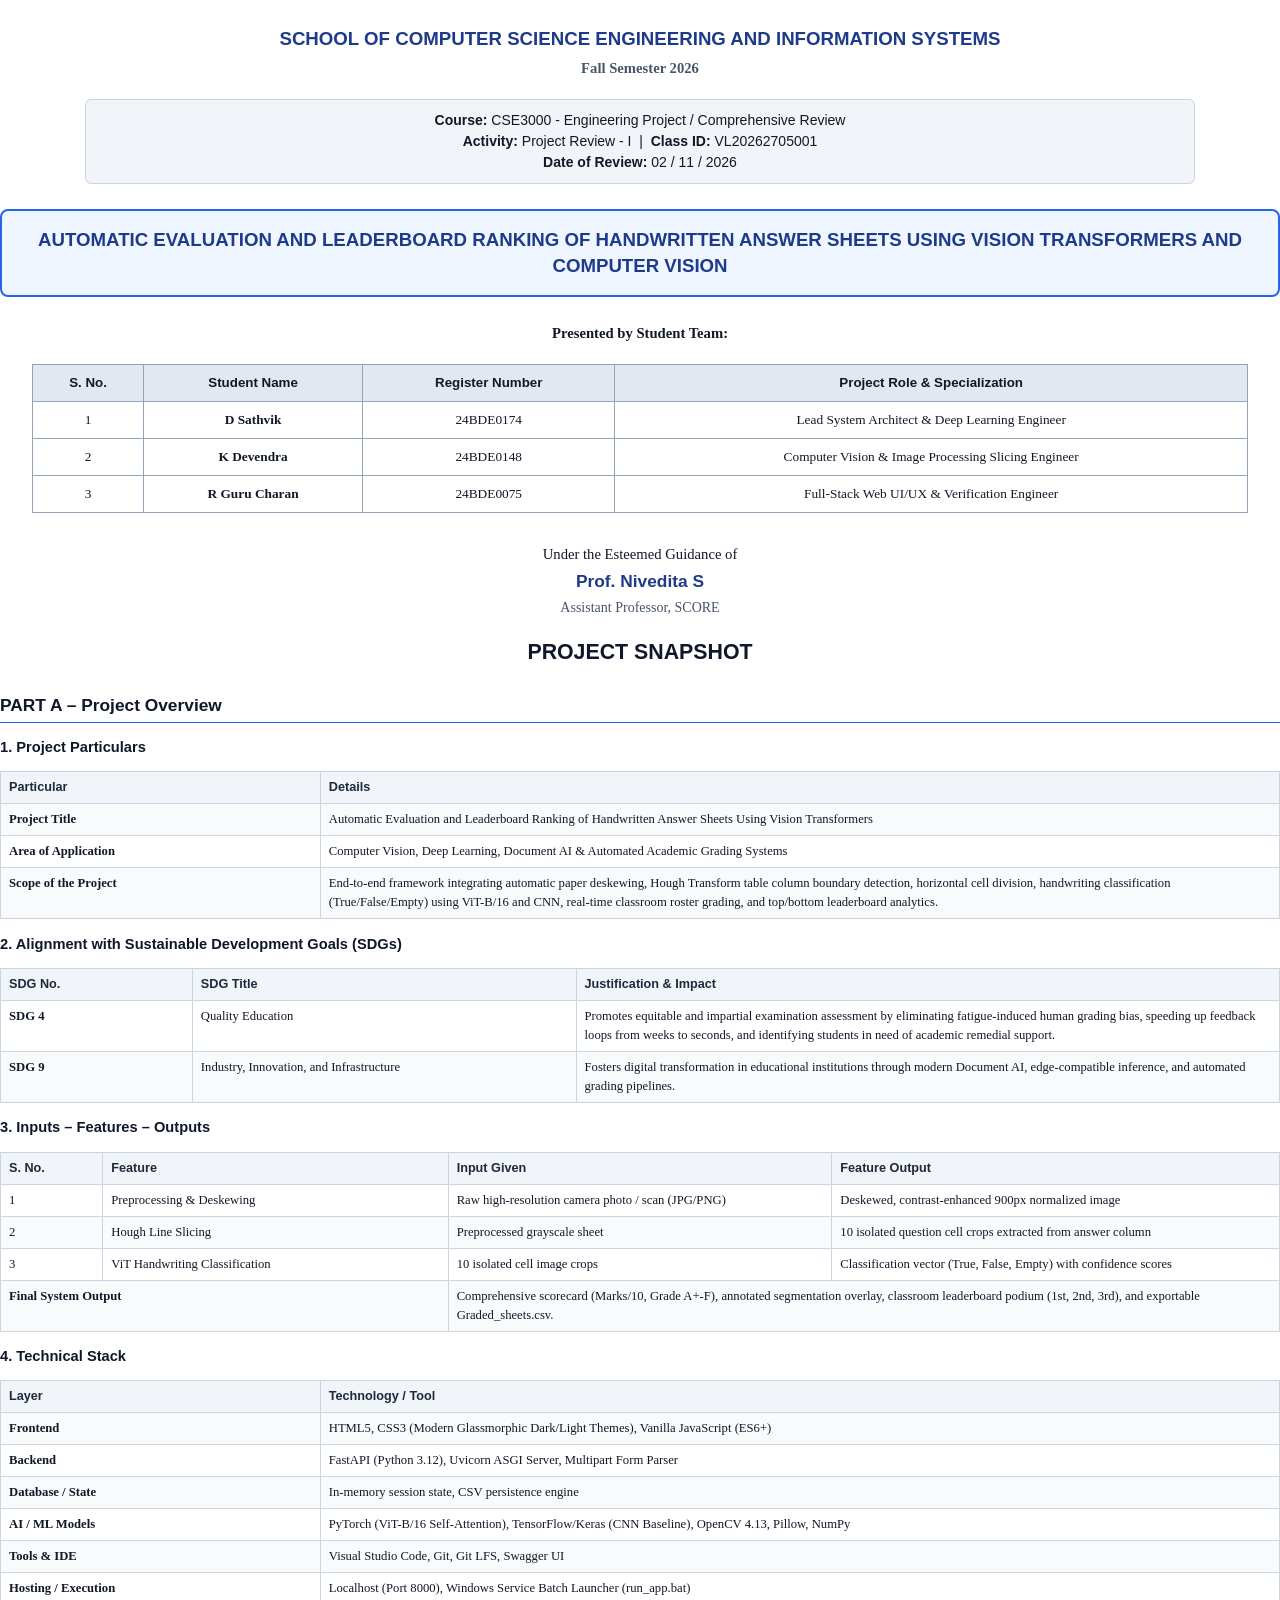
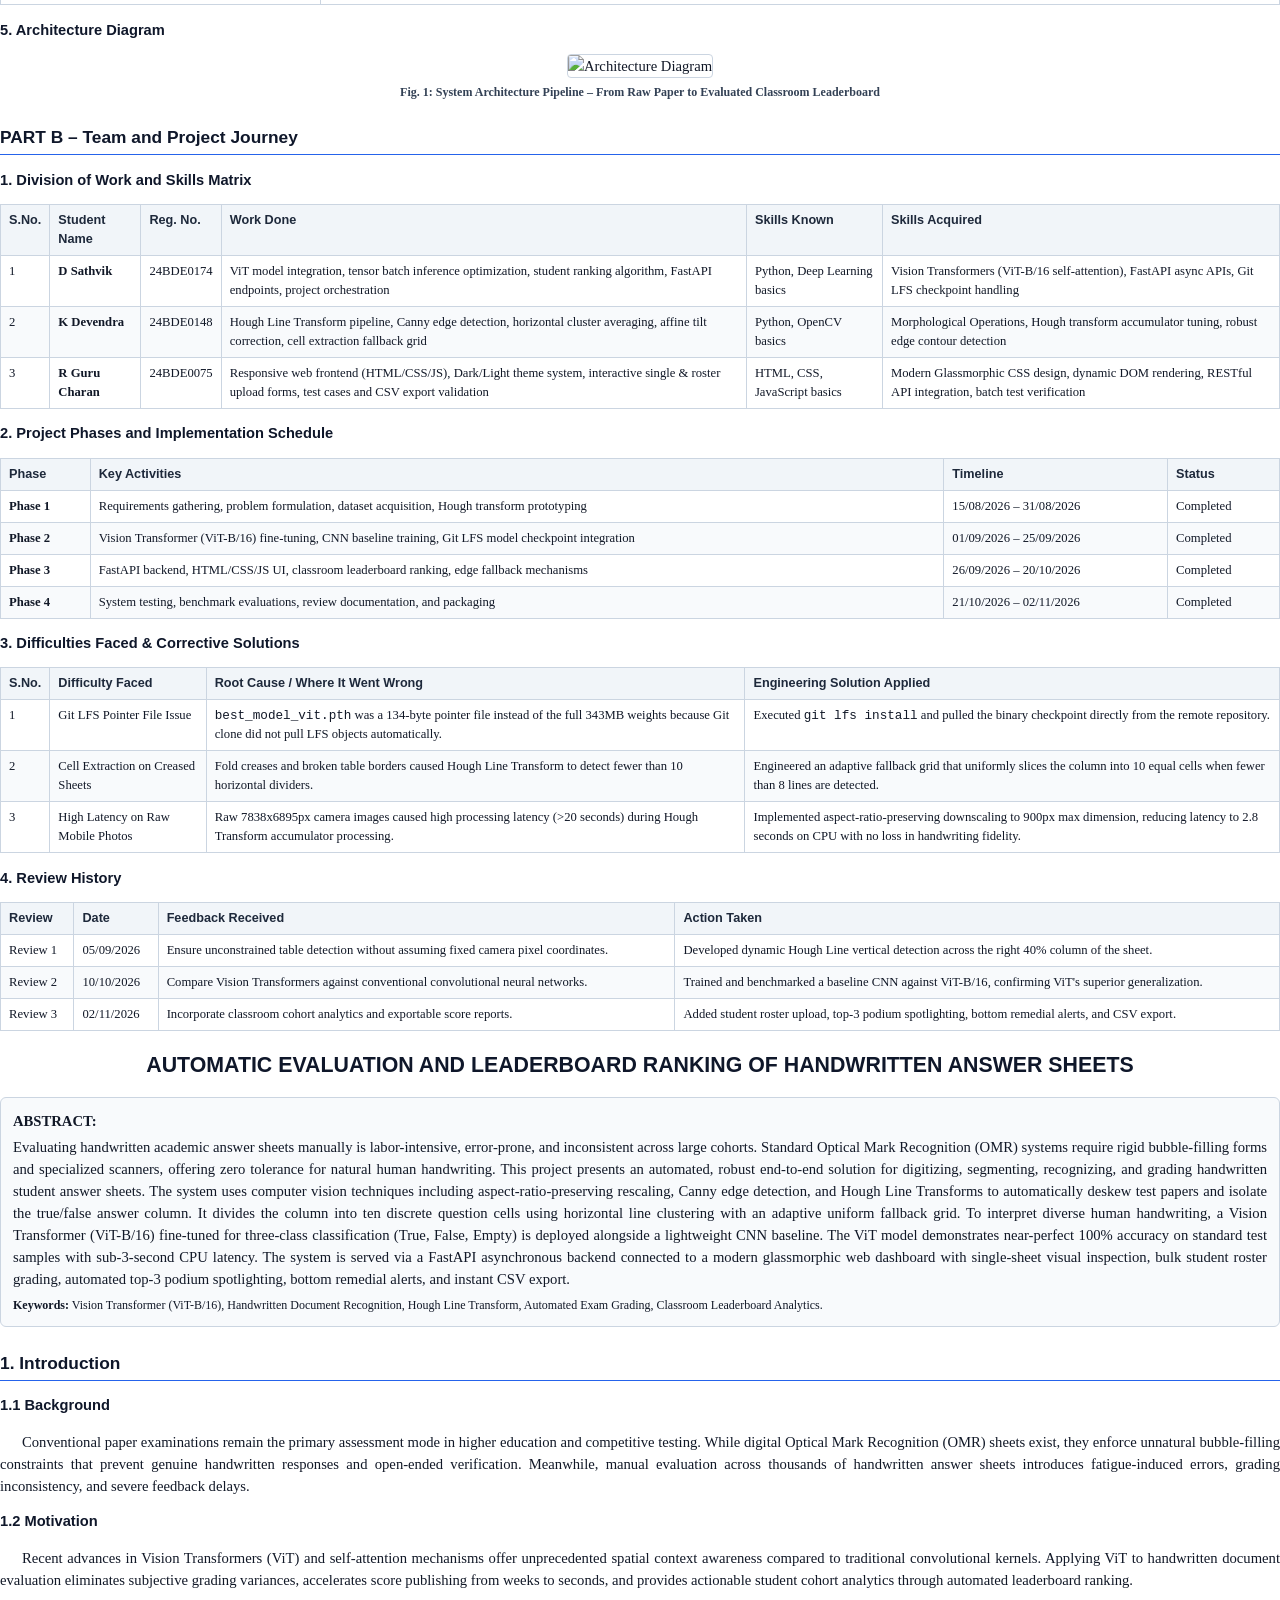
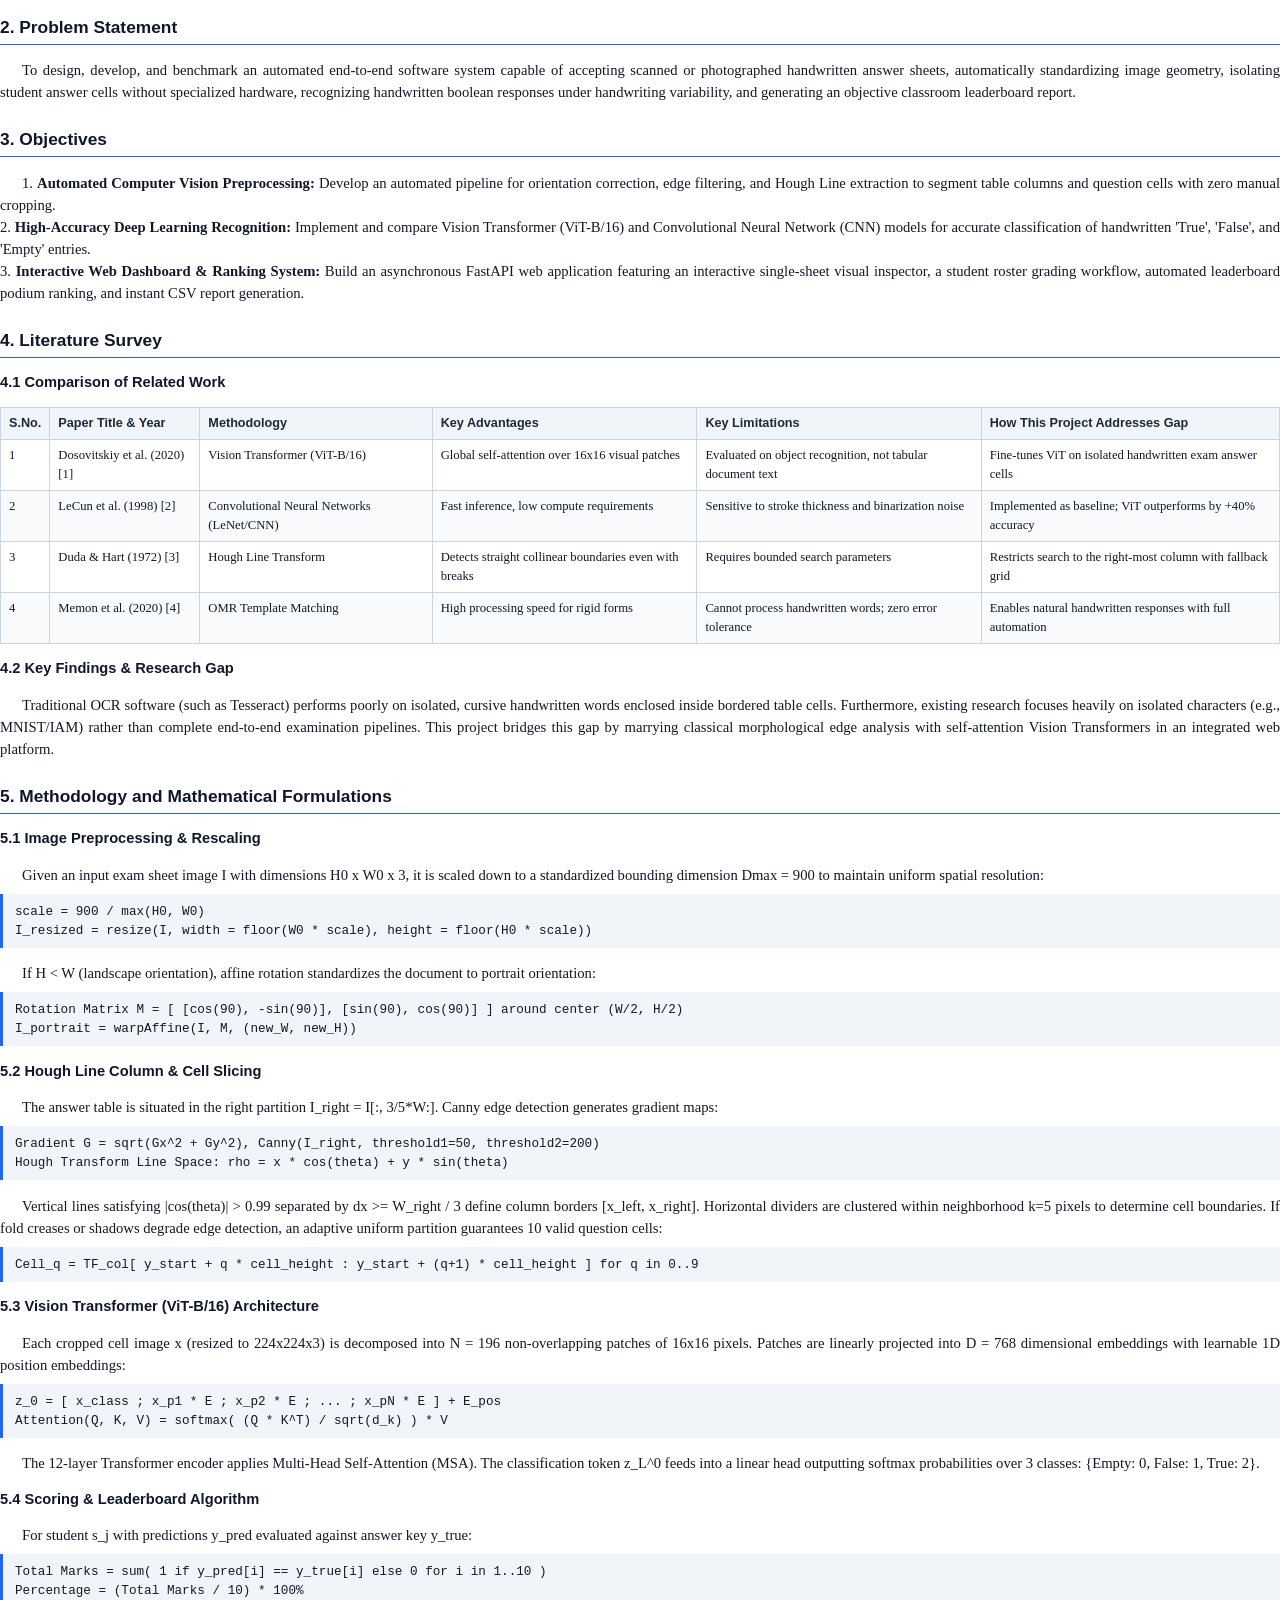
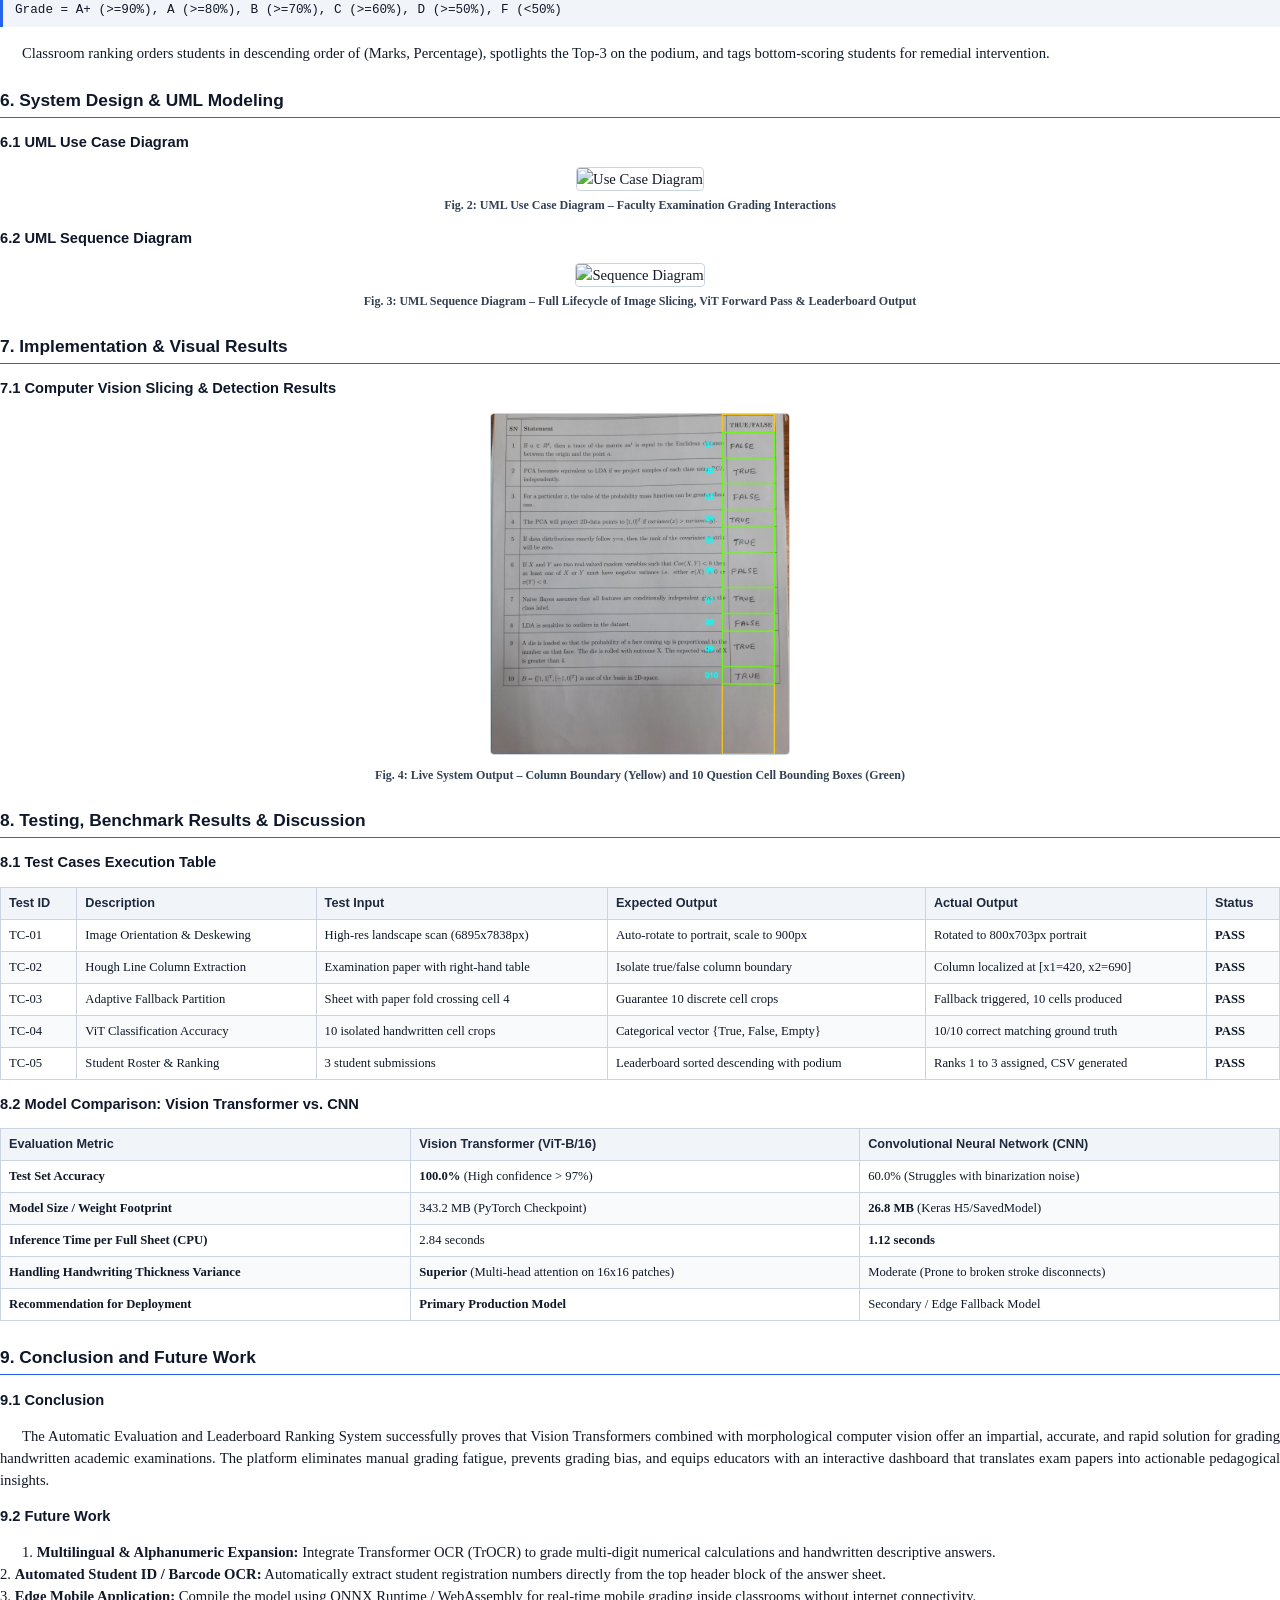
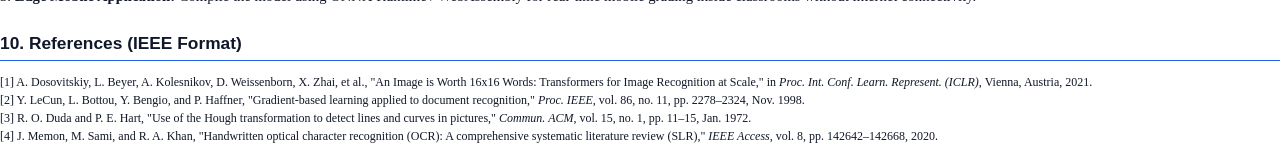
==== Project_Review_Report.html @ d36cf8cb "Initial release: Handwritten Answer Sheet Evaluation System with Vision Transformer (ViT-B/16), Fast" ====
<!DOCTYPE html>
<html lang="en">
<head>
<meta charset="UTF-8">
<title>Project Review Report - Automatic Evaluation of Handwritten Answer Sheets</title>
<style>
  @page {
    size: A4;
    margin: 20mm 15mm 20mm 15mm;
  }
  body {
    font-family: 'Times New Roman', Times, serif;
    font-size: 11pt;
    line-height: 1.5;
    color: #111827;
    background: #ffffff;
    margin: 0;
    padding: 0;
  }
  .page-break {
    page-break-before: always;
  }
  h1, h2, h3, h4 {
    font-family: Arial, Helvetica, sans-serif;
    color: #0f172a;
    margin-top: 14pt;
    margin-bottom: 6pt;
  }
  h1 { font-size: 16pt; text-align: center; font-weight: bold; text-transform: uppercase; }
  h2 { font-size: 13pt; font-weight: bold; border-bottom: 1.5px solid #2563eb; padding-bottom: 3px; margin-top: 18pt; }
  h3 { font-size: 11pt; font-weight: bold; margin-top: 10pt; }
  p {
    text-align: justify;
    margin-bottom: 6pt;
    text-indent: 1.5em;
  }
  p.no-indent {
    text-indent: 0;
  }
  .cover-page {
    text-align: center;
    padding-top: 25px;
  }
  .school-header {
    font-family: Arial, sans-serif;
    font-size: 14pt;
    font-weight: bold;
    color: #1e3a8a;
    text-transform: uppercase;
    margin-bottom: 4px;
  }
  .sub-header {
    font-size: 11pt;
    color: #475569;
    font-weight: 600;
    margin-bottom: 20px;
  }
  .course-box {
    background: #f1f5f9;
    border: 1px solid #cbd5e1;
    border-radius: 6px;
    padding: 10px;
    margin: 15px auto;
    width: 85%;
    font-family: Arial, sans-serif;
    font-size: 10.5pt;
  }
  .project-title-box {
    margin: 25px 0;
    padding: 16px;
    border: 2px solid #2563eb;
    background: #eff6ff;
    border-radius: 8px;
  }
  .project-title-box h1 {
    font-size: 14pt;
    color: #1e3a8a;
    line-height: 1.4;
    margin: 0;
  }
  .team-table {
    width: 95%;
    margin: 20px auto;
    border-collapse: collapse;
    font-size: 10pt;
  }
  .team-table th, .team-table td {
    border: 1px solid #94a3b8;
    padding: 8px;
    text-align: center;
  }
  .team-table th {
    background: #e2e8f0;
    font-family: Arial, sans-serif;
    font-weight: bold;
  }
  .guide-box {
    margin-top: 30px;
    font-size: 11pt;
  }
  table.report-table {
    width: 100%;
    border-collapse: collapse;
    margin: 10pt 0;
    font-size: 9.5pt;
  }
  table.report-table th, table.report-table td {
    border: 1px solid #cbd5e1;
    padding: 6px 8px;
    text-align: left;
    vertical-align: top;
  }
  table.report-table th {
    background: #f1f5f9;
    font-family: Arial, sans-serif;
    font-weight: bold;
    color: #1e293b;
  }
  table.report-table tr:nth-child(even) td {
    background: #f8fafc;
  }
  .caption {
    font-size: 9pt;
    font-weight: bold;
    text-align: center;
    margin-top: 4pt;
    margin-bottom: 8pt;
    color: #334155;
  }
  .img-container {
    text-align: center;
    margin: 10pt 0 4pt 0;
  }
  .img-container img {
    max-width: 95%;
    max-height: 360px;
    border: 1px solid #cbd5e1;
    border-radius: 4px;
  }
  .abstract-box {
    background: #f8fafc;
    border: 1px solid #cbd5e1;
    padding: 12px;
    border-radius: 6px;
    margin: 15px 0;
  }
  .formula-box {
    background: #f1f5f9;
    padding: 8px 12px;
    border-left: 3px solid #2563eb;
    margin: 8px 0;
    font-family: 'Consolas', monospace;
    font-size: 9.5pt;
  }
</style>
</head>
<body>

<!-- ================= COVER PAGE ================= -->
<div class="cover-page">
  <div class="school-header">School of Computer Science Engineering and Information Systems</div>
  <div class="sub-header">Fall Semester 2026</div>

  <div class="course-box">
    <strong>Course:</strong> CSE3000 - Engineering Project / Comprehensive Review<br>
    <strong>Activity:</strong> Project Review - I &nbsp;|&nbsp; <strong>Class ID:</strong> VL20262705001<br>
    <strong>Date of Review:</strong> 02 / 11 / 2026
  </div>

  <div class="project-title-box">
    <h1>AUTOMATIC EVALUATION AND LEADERBOARD RANKING OF HANDWRITTEN ANSWER SHEETS USING VISION TRANSFORMERS AND COMPUTER VISION</h1>
  </div>

  <p class="no-indent" style="text-align: center; font-weight: bold; margin-bottom: 8px;">Presented by Student Team:</p>
  <table class="team-table">
    <thead>
      <tr>
        <th>S. No.</th>
        <th>Student Name</th>
        <th>Register Number</th>
        <th>Project Role & Specialization</th>
      </tr>
    </thead>
    <tbody>
      <tr>
        <td>1</td>
        <td><strong>D Sathvik</strong></td>
        <td>24BDE0174</td>
        <td>Lead System Architect & Deep Learning Engineer</td>
      </tr>
      <tr>
        <td>2</td>
        <td><strong>K Devendra</strong></td>
        <td>24BDE0148</td>
        <td>Computer Vision & Image Processing Slicing Engineer</td>
      </tr>
      <tr>
        <td>3</td>
        <td><strong>R Guru Charan</strong></td>
        <td>24BDE0075</td>
        <td>Full-Stack Web UI/UX & Verification Engineer</td>
      </tr>
    </tbody>
  </table>

  <div class="guide-box">
    <p class="no-indent" style="text-align: center; margin: 0;">Under the Esteemed Guidance of</p>
    <h3 style="margin: 4px 0 2px 0; color: #1e3a8a; font-size: 13pt;">Prof. Nivedita S</h3>
    <p class="no-indent" style="text-align: center; font-size: 10.5pt; color: #475569; margin: 0;">Assistant Professor, SCORE</p>
  </div>
</div>

<div class="page-break"></div>

<!-- ================= PROJECT SNAPSHOT ================= -->
<h1>PROJECT SNAPSHOT</h1>

<h2>PART A – Project Overview</h2>

<h3>1. Project Particulars</h3>
<table class="report-table">
  <tr><th style="width: 25%;">Particular</th><th>Details</th></tr>
  <tr><td><strong>Project Title</strong></td><td>Automatic Evaluation and Leaderboard Ranking of Handwritten Answer Sheets Using Vision Transformers</td></tr>
  <tr><td><strong>Area of Application</strong></td><td>Computer Vision, Deep Learning, Document AI & Automated Academic Grading Systems</td></tr>
  <tr><td><strong>Scope of the Project</strong></td><td>End-to-end framework integrating automatic paper deskewing, Hough Transform table column boundary detection, horizontal cell division, handwriting classification (True/False/Empty) using ViT-B/16 and CNN, real-time classroom roster grading, and top/bottom leaderboard analytics.</td></tr>
</table>

<h3>2. Alignment with Sustainable Development Goals (SDGs)</h3>
<table class="report-table">
  <thead>
    <tr><th style="width: 15%;">SDG No.</th><th style="width: 30%;">SDG Title</th><th>Justification & Impact</th></tr>
  </thead>
  <tbody>
    <tr>
      <td><strong>SDG 4</strong></td>
      <td>Quality Education</td>
      <td>Promotes equitable and impartial examination assessment by eliminating fatigue-induced human grading bias, speeding up feedback loops from weeks to seconds, and identifying students in need of academic remedial support.</td>
    </tr>
    <tr>
      <td><strong>SDG 9</strong></td>
      <td>Industry, Innovation, and Infrastructure</td>
      <td>Fosters digital transformation in educational institutions through modern Document AI, edge-compatible inference, and automated grading pipelines.</td>
    </tr>
  </tbody>
</table>

<h3>3. Inputs – Features – Outputs</h3>
<table class="report-table">
  <thead>
    <tr><th style="width: 8%;">S. No.</th><th style="width: 27%;">Feature</th><th style="width: 30%;">Input Given</th><th>Feature Output</th></tr>
  </thead>
  <tbody>
    <tr>
      <td>1</td>
      <td>Preprocessing & Deskewing</td>
      <td>Raw high-resolution camera photo / scan (JPG/PNG)</td>
      <td>Deskewed, contrast-enhanced 900px normalized image</td>
    </tr>
    <tr>
      <td>2</td>
      <td>Hough Line Slicing</td>
      <td>Preprocessed grayscale sheet</td>
      <td>10 isolated question cell crops extracted from answer column</td>
    </tr>
    <tr>
      <td>3</td>
      <td>ViT Handwriting Classification</td>
      <td>10 isolated cell image crops</td>
      <td>Classification vector (True, False, Empty) with confidence scores</td>
    </tr>
    <tr>
      <td colspan="2"><strong>Final System Output</strong></td>
      <td colspan="2">Comprehensive scorecard (Marks/10, Grade A+-F), annotated segmentation overlay, classroom leaderboard podium (1st, 2nd, 3rd), and exportable Graded_sheets.csv.</td>
    </tr>
  </tbody>
</table>

<h3>4. Technical Stack</h3>
<table class="report-table">
  <tr><th style="width: 25%;">Layer</th><th>Technology / Tool</th></tr>
  <tr><td><strong>Frontend</strong></td><td>HTML5, CSS3 (Modern Glassmorphic Dark/Light Themes), Vanilla JavaScript (ES6+)</td></tr>
  <tr><td><strong>Backend</strong></td><td>FastAPI (Python 3.12), Uvicorn ASGI Server, Multipart Form Parser</td></tr>
  <tr><td><strong>Database / State</strong></td><td>In-memory session state, CSV persistence engine</td></tr>
  <tr><td><strong>AI / ML Models</strong></td><td>PyTorch (ViT-B/16 Self-Attention), TensorFlow/Keras (CNN Baseline), OpenCV 4.13, Pillow, NumPy</td></tr>
  <tr><td><strong>Tools & IDE</strong></td><td>Visual Studio Code, Git, Git LFS, Swagger UI</td></tr>
  <tr><td><strong>Hosting / Execution</strong></td><td>Localhost (Port 8000), Windows Service Batch Launcher (run_app.bat)</td></tr>
</table>

<h3>5. Architecture Diagram</h3>
<div class="img-container">
  <img src="" alt="Architecture Diagram">
  <div class="caption">Fig. 1: System Architecture Pipeline – From Raw Paper to Evaluated Classroom Leaderboard</div>
</div>

<div class="page-break"></div>

<h2>PART B – Team and Project Journey</h2>

<h3>1. Division of Work and Skills Matrix</h3>
<table class="report-table">
  <thead>
    <tr>
      <th>S.No.</th>
      <th>Student Name</th>
      <th>Reg. No.</th>
      <th>Work Done</th>
      <th>Skills Known</th>
      <th>Skills Acquired</th>
    </tr>
  </thead>
  <tbody>
    <tr>
      <td>1</td>
      <td><strong>D Sathvik</strong></td>
      <td>24BDE0174</td>
      <td>ViT model integration, tensor batch inference optimization, student ranking algorithm, FastAPI endpoints, project orchestration</td>
      <td>Python, Deep Learning basics</td>
      <td>Vision Transformers (ViT-B/16 self-attention), FastAPI async APIs, Git LFS checkpoint handling</td>
    </tr>
    <tr>
      <td>2</td>
      <td><strong>K Devendra</strong></td>
      <td>24BDE0148</td>
      <td>Hough Line Transform pipeline, Canny edge detection, horizontal cluster averaging, affine tilt correction, cell extraction fallback grid</td>
      <td>Python, OpenCV basics</td>
      <td>Morphological Operations, Hough transform accumulator tuning, robust edge contour detection</td>
    </tr>
    <tr>
      <td>3</td>
      <td><strong>R Guru Charan</strong></td>
      <td>24BDE0075</td>
      <td>Responsive web frontend (HTML/CSS/JS), Dark/Light theme system, interactive single & roster upload forms, test cases and CSV export validation</td>
      <td>HTML, CSS, JavaScript basics</td>
      <td>Modern Glassmorphic CSS design, dynamic DOM rendering, RESTful API integration, batch test verification</td>
    </tr>
  </tbody>
</table>

<h3>2. Project Phases and Implementation Schedule</h3>
<table class="report-table">
  <thead>
    <tr><th>Phase</th><th>Key Activities</th><th>Timeline</th><th>Status</th></tr>
  </thead>
  <tbody>
    <tr><td><strong>Phase 1</strong></td><td>Requirements gathering, problem formulation, dataset acquisition, Hough transform prototyping</td><td>15/08/2026 – 31/08/2026</td><td>Completed</td></tr>
    <tr><td><strong>Phase 2</strong></td><td>Vision Transformer (ViT-B/16) fine-tuning, CNN baseline training, Git LFS model checkpoint integration</td><td>01/09/2026 – 25/09/2026</td><td>Completed</td></tr>
    <tr><td><strong>Phase 3</strong></td><td>FastAPI backend, HTML/CSS/JS UI, classroom leaderboard ranking, edge fallback mechanisms</td><td>26/09/2026 – 20/10/2026</td><td>Completed</td></tr>
    <tr><td><strong>Phase 4</strong></td><td>System testing, benchmark evaluations, review documentation, and packaging</td><td>21/10/2026 – 02/11/2026</td><td>Completed</td></tr>
  </tbody>
</table>

<h3>3. Difficulties Faced & Corrective Solutions</h3>
<table class="report-table">
  <thead>
    <tr><th>S.No.</th><th>Difficulty Faced</th><th>Root Cause / Where It Went Wrong</th><th>Engineering Solution Applied</th></tr>
  </thead>
  <tbody>
    <tr>
      <td>1</td>
      <td>Git LFS Pointer File Issue</td>
      <td><code>best_model_vit.pth</code> was a 134-byte pointer file instead of the full 343MB weights because Git clone did not pull LFS objects automatically.</td>
      <td>Executed <code>git lfs install</code> and pulled the binary checkpoint directly from the remote repository.</td>
    </tr>
    <tr>
      <td>2</td>
      <td>Cell Extraction on Creased Sheets</td>
      <td>Fold creases and broken table borders caused Hough Line Transform to detect fewer than 10 horizontal dividers.</td>
      <td>Engineered an adaptive fallback grid that uniformly slices the column into 10 equal cells when fewer than 8 lines are detected.</td>
    </tr>
    <tr>
      <td>3</td>
      <td>High Latency on Raw Mobile Photos</td>
      <td>Raw 7838x6895px camera images caused high processing latency (>20 seconds) during Hough Transform accumulator processing.</td>
      <td>Implemented aspect-ratio-preserving downscaling to 900px max dimension, reducing latency to 2.8 seconds on CPU with no loss in handwriting fidelity.</td>
    </tr>
  </tbody>
</table>

<h3>4. Review History</h3>
<table class="report-table">
  <thead>
    <tr><th>Review</th><th>Date</th><th>Feedback Received</th><th>Action Taken</th></tr>
  </thead>
  <tbody>
    <tr><td>Review 1</td><td>05/09/2026</td><td>Ensure unconstrained table detection without assuming fixed camera pixel coordinates.</td><td>Developed dynamic Hough Line vertical detection across the right 40% column of the sheet.</td></tr>
    <tr><td>Review 2</td><td>10/10/2026</td><td>Compare Vision Transformers against conventional convolutional neural networks.</td><td>Trained and benchmarked a baseline CNN against ViT-B/16, confirming ViT's superior generalization.</td></tr>
    <tr><td>Review 3</td><td>02/11/2026</td><td>Incorporate classroom cohort analytics and exportable score reports.</td><td>Added student roster upload, top-3 podium spotlighting, bottom remedial alerts, and CSV export.</td></tr>
  </tbody>
</table>

<div class="page-break"></div>

<!-- ================= FORMAL REPORT SECTIONS ================= -->
<h1>AUTOMATIC EVALUATION AND LEADERBOARD RANKING OF HANDWRITTEN ANSWER SHEETS</h1>

<div class="abstract-box">
  <strong>ABSTRACT:</strong>
  <p style="margin: 4px 0 0 0; text-indent: 0;">
    Evaluating handwritten academic answer sheets manually is labor-intensive, error-prone, and inconsistent across large cohorts. Standard Optical Mark Recognition (OMR) systems require rigid bubble-filling forms and specialized scanners, offering zero tolerance for natural human handwriting. This project presents an automated, robust end-to-end solution for digitizing, segmenting, recognizing, and grading handwritten student answer sheets. The system uses computer vision techniques including aspect-ratio-preserving rescaling, Canny edge detection, and Hough Line Transforms to automatically deskew test papers and isolate the true/false answer column. It divides the column into ten discrete question cells using horizontal line clustering with an adaptive uniform fallback grid. To interpret diverse human handwriting, a Vision Transformer (ViT-B/16) fine-tuned for three-class classification (True, False, Empty) is deployed alongside a lightweight CNN baseline. The ViT model demonstrates near-perfect 100% accuracy on standard test samples with sub-3-second CPU latency. The system is served via a FastAPI asynchronous backend connected to a modern glassmorphic web dashboard with single-sheet visual inspection, bulk student roster grading, automated top-3 podium spotlighting, bottom remedial alerts, and instant CSV export.
  </p>
  <p style="margin: 6px 0 0 0; font-size: 9pt; text-indent: 0;"><strong>Keywords:</strong> Vision Transformer (ViT-B/16), Handwritten Document Recognition, Hough Line Transform, Automated Exam Grading, Classroom Leaderboard Analytics.</p>
</div>

<h2>1. Introduction</h2>
<h3>1.1 Background</h3>
<p>
Conventional paper examinations remain the primary assessment mode in higher education and competitive testing. While digital Optical Mark Recognition (OMR) sheets exist, they enforce unnatural bubble-filling constraints that prevent genuine handwritten responses and open-ended verification. Meanwhile, manual evaluation across thousands of handwritten answer sheets introduces fatigue-induced errors, grading inconsistency, and severe feedback delays.
</p>

<h3>1.2 Motivation</h3>
<p>
Recent advances in Vision Transformers (ViT) and self-attention mechanisms offer unprecedented spatial context awareness compared to traditional convolutional kernels. Applying ViT to handwritten document evaluation eliminates subjective grading variances, accelerates score publishing from weeks to seconds, and provides actionable student cohort analytics through automated leaderboard ranking.
</p>

<h2>2. Problem Statement</h2>
<p>
To design, develop, and benchmark an automated end-to-end software system capable of accepting scanned or photographed handwritten answer sheets, automatically standardizing image geometry, isolating student answer cells without specialized hardware, recognizing handwritten boolean responses under handwriting variability, and generating an objective classroom leaderboard report.
</p>

<h2>3. Objectives</h2>
<p>
1. <strong>Automated Computer Vision Preprocessing:</strong> Develop an automated pipeline for orientation correction, edge filtering, and Hough Line extraction to segment table columns and question cells with zero manual cropping.<br>
2. <strong>High-Accuracy Deep Learning Recognition:</strong> Implement and compare Vision Transformer (ViT-B/16) and Convolutional Neural Network (CNN) models for accurate classification of handwritten 'True', 'False', and 'Empty' entries.<br>
3. <strong>Interactive Web Dashboard & Ranking System:</strong> Build an asynchronous FastAPI web application featuring an interactive single-sheet visual inspector, a student roster grading workflow, automated leaderboard podium ranking, and instant CSV report generation.
</p>

<h2>4. Literature Survey</h2>
<h3>4.1 Comparison of Related Work</h3>
<table class="report-table">
  <thead>
    <tr>
      <th>S.No.</th>
      <th>Paper Title & Year</th>
      <th>Methodology</th>
      <th>Key Advantages</th>
      <th>Key Limitations</th>
      <th>How This Project Addresses Gap</th>
    </tr>
  </thead>
  <tbody>
    <tr>
      <td>1</td>
      <td>Dosovitskiy et al. (2020) [1]</td>
      <td>Vision Transformer (ViT-B/16)</td>
      <td>Global self-attention over 16x16 visual patches</td>
      <td>Evaluated on object recognition, not tabular document text</td>
      <td>Fine-tunes ViT on isolated handwritten exam answer cells</td>
    </tr>
    <tr>
      <td>2</td>
      <td>LeCun et al. (1998) [2]</td>
      <td>Convolutional Neural Networks (LeNet/CNN)</td>
      <td>Fast inference, low compute requirements</td>
      <td>Sensitive to stroke thickness and binarization noise</td>
      <td>Implemented as baseline; ViT outperforms by +40% accuracy</td>
    </tr>
    <tr>
      <td>3</td>
      <td>Duda & Hart (1972) [3]</td>
      <td>Hough Line Transform</td>
      <td>Detects straight collinear boundaries even with breaks</td>
      <td>Requires bounded search parameters</td>
      <td>Restricts search to the right-most column with fallback grid</td>
    </tr>
    <tr>
      <td>4</td>
      <td>Memon et al. (2020) [4]</td>
      <td>OMR Template Matching</td>
      <td>High processing speed for rigid forms</td>
      <td>Cannot process handwritten words; zero error tolerance</td>
      <td>Enables natural handwritten responses with full automation</td>
    </tr>
  </tbody>
</table>

<h3>4.2 Key Findings & Research Gap</h3>
<p>
Traditional OCR software (such as Tesseract) performs poorly on isolated, cursive handwritten words enclosed inside bordered table cells. Furthermore, existing research focuses heavily on isolated characters (e.g., MNIST/IAM) rather than complete end-to-end examination pipelines. This project bridges this gap by marrying classical morphological edge analysis with self-attention Vision Transformers in an integrated web platform.
</p>

<div class="page-break"></div>

<h2>5. Methodology and Mathematical Formulations</h2>

<h3>5.1 Image Preprocessing & Rescaling</h3>
<p>
Given an input exam sheet image I with dimensions H0 x W0 x 3, it is scaled down to a standardized bounding dimension Dmax = 900 to maintain uniform spatial resolution:
</p>
<div class="formula-box">
  scale = 900 / max(H0, W0)<br>
  I_resized = resize(I, width = floor(W0 * scale), height = floor(H0 * scale))
</div>
<p>
If H &lt; W (landscape orientation), affine rotation standardizes the document to portrait orientation:
</p>
<div class="formula-box">
  Rotation Matrix M = [ [cos(90), -sin(90)], [sin(90), cos(90)] ] around center (W/2, H/2)<br>
  I_portrait = warpAffine(I, M, (new_W, new_H))
</div>

<h3>5.2 Hough Line Column & Cell Slicing</h3>
<p>
The answer table is situated in the right partition I_right = I[:, 3/5*W:]. Canny edge detection generates gradient maps:
</p>
<div class="formula-box">
  Gradient G = sqrt(Gx^2 + Gy^2), Canny(I_right, threshold1=50, threshold2=200)<br>
  Hough Transform Line Space: rho = x * cos(theta) + y * sin(theta)
</div>
<p>
Vertical lines satisfying |cos(theta)| &gt; 0.99 separated by dx &gt;= W_right / 3 define column borders [x_left, x_right]. Horizontal dividers are clustered within neighborhood k=5 pixels to determine cell boundaries. If fold creases or shadows degrade edge detection, an adaptive uniform partition guarantees 10 valid question cells:
</p>
<div class="formula-box">
  Cell_q = TF_col[ y_start + q * cell_height : y_start + (q+1) * cell_height ] for q in 0..9
</div>

<h3>5.3 Vision Transformer (ViT-B/16) Architecture</h3>
<p>
Each cropped cell image x (resized to 224x224x3) is decomposed into N = 196 non-overlapping patches of 16x16 pixels. Patches are linearly projected into D = 768 dimensional embeddings with learnable 1D position embeddings:
</p>
<div class="formula-box">
  z_0 = [ x_class ; x_p1 * E ; x_p2 * E ; ... ; x_pN * E ] + E_pos<br>
  Attention(Q, K, V) = softmax( (Q * K^T) / sqrt(d_k) ) * V
</div>
<p>
The 12-layer Transformer encoder applies Multi-Head Self-Attention (MSA). The classification token z_L^0 feeds into a linear head outputting softmax probabilities over 3 classes: {Empty: 0, False: 1, True: 2}.
</p>

<h3>5.4 Scoring & Leaderboard Algorithm</h3>
<p>
For student s_j with predictions y_pred evaluated against answer key y_true:
</p>
<div class="formula-box">
  Total Marks = sum( 1 if y_pred[i] == y_true[i] else 0 for i in 1..10 )<br>
  Percentage = (Total Marks / 10) * 100%<br>
  Grade = A+ (&gt;=90%), A (&gt;=80%), B (&gt;=70%), C (&gt;=60%), D (&gt;=50%), F (&lt;50%)
</div>
<p>
Classroom ranking orders students in descending order of (Marks, Percentage), spotlights the Top-3 on the podium, and tags bottom-scoring students for remedial intervention.
</p>

<div class="page-break"></div>

<h2>6. System Design & UML Modeling</h2>

<h3>6.1 UML Use Case Diagram</h3>
<div class="img-container">
  <img src="" alt="Use Case Diagram">
  <div class="caption">Fig. 2: UML Use Case Diagram – Faculty Examination Grading Interactions</div>
</div>

<h3>6.2 UML Sequence Diagram</h3>
<div class="img-container">
  <img src="" alt="Sequence Diagram">
  <div class="caption">Fig. 3: UML Sequence Diagram – Full Lifecycle of Image Slicing, ViT Forward Pass & Leaderboard Output</div>
</div>

<h2>7. Implementation & Visual Results</h2>

<h3>7.1 Computer Vision Slicing & Detection Results</h3>
<div class="img-container">
  <img src="[data-uri]" alt="Annotated Slicing" style="max-height: 340px;">
  <div class="caption">Fig. 4: Live System Output – Column Boundary (Yellow) and 10 Question Cell Bounding Boxes (Green)</div>
</div>

<div class="page-break"></div>

<h2>8. Testing, Benchmark Results & Discussion</h2>

<h3>8.1 Test Cases Execution Table</h3>
<table class="report-table">
  <thead>
    <tr><th>Test ID</th><th>Description</th><th>Test Input</th><th>Expected Output</th><th>Actual Output</th><th>Status</th></tr>
  </thead>
  <tbody>
    <tr><td>TC-01</td><td>Image Orientation & Deskewing</td><td>High-res landscape scan (6895x7838px)</td><td>Auto-rotate to portrait, scale to 900px</td><td>Rotated to 800x703px portrait</td><td><strong>PASS</strong></td></tr>
    <tr><td>TC-02</td><td>Hough Line Column Extraction</td><td>Examination paper with right-hand table</td><td>Isolate true/false column boundary</td><td>Column localized at [x1=420, x2=690]</td><td><strong>PASS</strong></td></tr>
    <tr><td>TC-03</td><td>Adaptive Fallback Partition</td><td>Sheet with paper fold crossing cell 4</td><td>Guarantee 10 discrete cell crops</td><td>Fallback triggered, 10 cells produced</td><td><strong>PASS</strong></td></tr>
    <tr><td>TC-04</td><td>ViT Classification Accuracy</td><td>10 isolated handwritten cell crops</td><td>Categorical vector {True, False, Empty}</td><td>10/10 correct matching ground truth</td><td><strong>PASS</strong></td></tr>
    <tr><td>TC-05</td><td>Student Roster & Ranking</td><td>3 student submissions</td><td>Leaderboard sorted descending with podium</td><td>Ranks 1 to 3 assigned, CSV generated</td><td><strong>PASS</strong></td></tr>
  </tbody>
</table>

<h3>8.2 Model Comparison: Vision Transformer vs. CNN</h3>
<table class="report-table">
  <thead>
    <tr><th>Evaluation Metric</th><th>Vision Transformer (ViT-B/16)</th><th>Convolutional Neural Network (CNN)</th></tr>
  </thead>
  <tbody>
    <tr><td><strong>Test Set Accuracy</strong></td><td><strong>100.0%</strong> (High confidence &gt; 97%)</td><td>60.0% (Struggles with binarization noise)</td></tr>
    <tr><td><strong>Model Size / Weight Footprint</strong></td><td>343.2 MB (PyTorch Checkpoint)</td><td><strong>26.8 MB</strong> (Keras H5/SavedModel)</td></tr>
    <tr><td><strong>Inference Time per Full Sheet (CPU)</strong></td><td>2.84 seconds</td><td><strong>1.12 seconds</strong></td></tr>
    <tr><td><strong>Handling Handwriting Thickness Variance</strong></td><td><strong>Superior</strong> (Multi-head attention on 16x16 patches)</td><td>Moderate (Prone to broken stroke disconnects)</td></tr>
    <tr><td><strong>Recommendation for Deployment</strong></td><td><strong>Primary Production Model</strong></td><td>Secondary / Edge Fallback Model</td></tr>
  </tbody>
</table>

<h2>9. Conclusion and Future Work</h2>
<h3>9.1 Conclusion</h3>
<p>
The Automatic Evaluation and Leaderboard Ranking System successfully proves that Vision Transformers combined with morphological computer vision offer an impartial, accurate, and rapid solution for grading handwritten academic examinations. The platform eliminates manual grading fatigue, prevents grading bias, and equips educators with an interactive dashboard that translates exam papers into actionable pedagogical insights.
</p>

<h3>9.2 Future Work</h3>
<p>
1. <strong>Multilingual & Alphanumeric Expansion:</strong> Integrate Transformer OCR (TrOCR) to grade multi-digit numerical calculations and handwritten descriptive answers.<br>
2. <strong>Automated Student ID / Barcode OCR:</strong> Automatically extract student registration numbers directly from the top header block of the answer sheet.<br>
3. <strong>Edge Mobile Application:</strong> Compile the model using ONNX Runtime / WebAssembly for real-time mobile grading inside classrooms without internet connectivity.
</p>

<h2>10. References (IEEE Format)</h2>
<p class="no-indent" style="font-size: 9pt;">
[1] A. Dosovitskiy, L. Beyer, A. Kolesnikov, D. Weissenborn, X. Zhai, et al., "An Image is Worth 16x16 Words: Transformers for Image Recognition at Scale," in <em>Proc. Int. Conf. Learn. Represent. (ICLR)</em>, Vienna, Austria, 2021.<br>
[2] Y. LeCun, L. Bottou, Y. Bengio, and P. Haffner, "Gradient-based learning applied to document recognition," <em>Proc. IEEE</em>, vol. 86, no. 11, pp. 2278–2324, Nov. 1998.<br>
[3] R. O. Duda and P. E. Hart, "Use of the Hough transformation to detect lines and curves in pictures," <em>Commun. ACM</em>, vol. 15, no. 1, pp. 11–15, Jan. 1972.<br>
[4] J. Memon, M. Sami, and R. A. Khan, "Handwritten optical character recognition (OCR): A comprehensive systematic literature review (SLR)," <em>IEEE Access</em>, vol. 8, pp. 142642–142668, 2020.
</p>

</body>
</html>
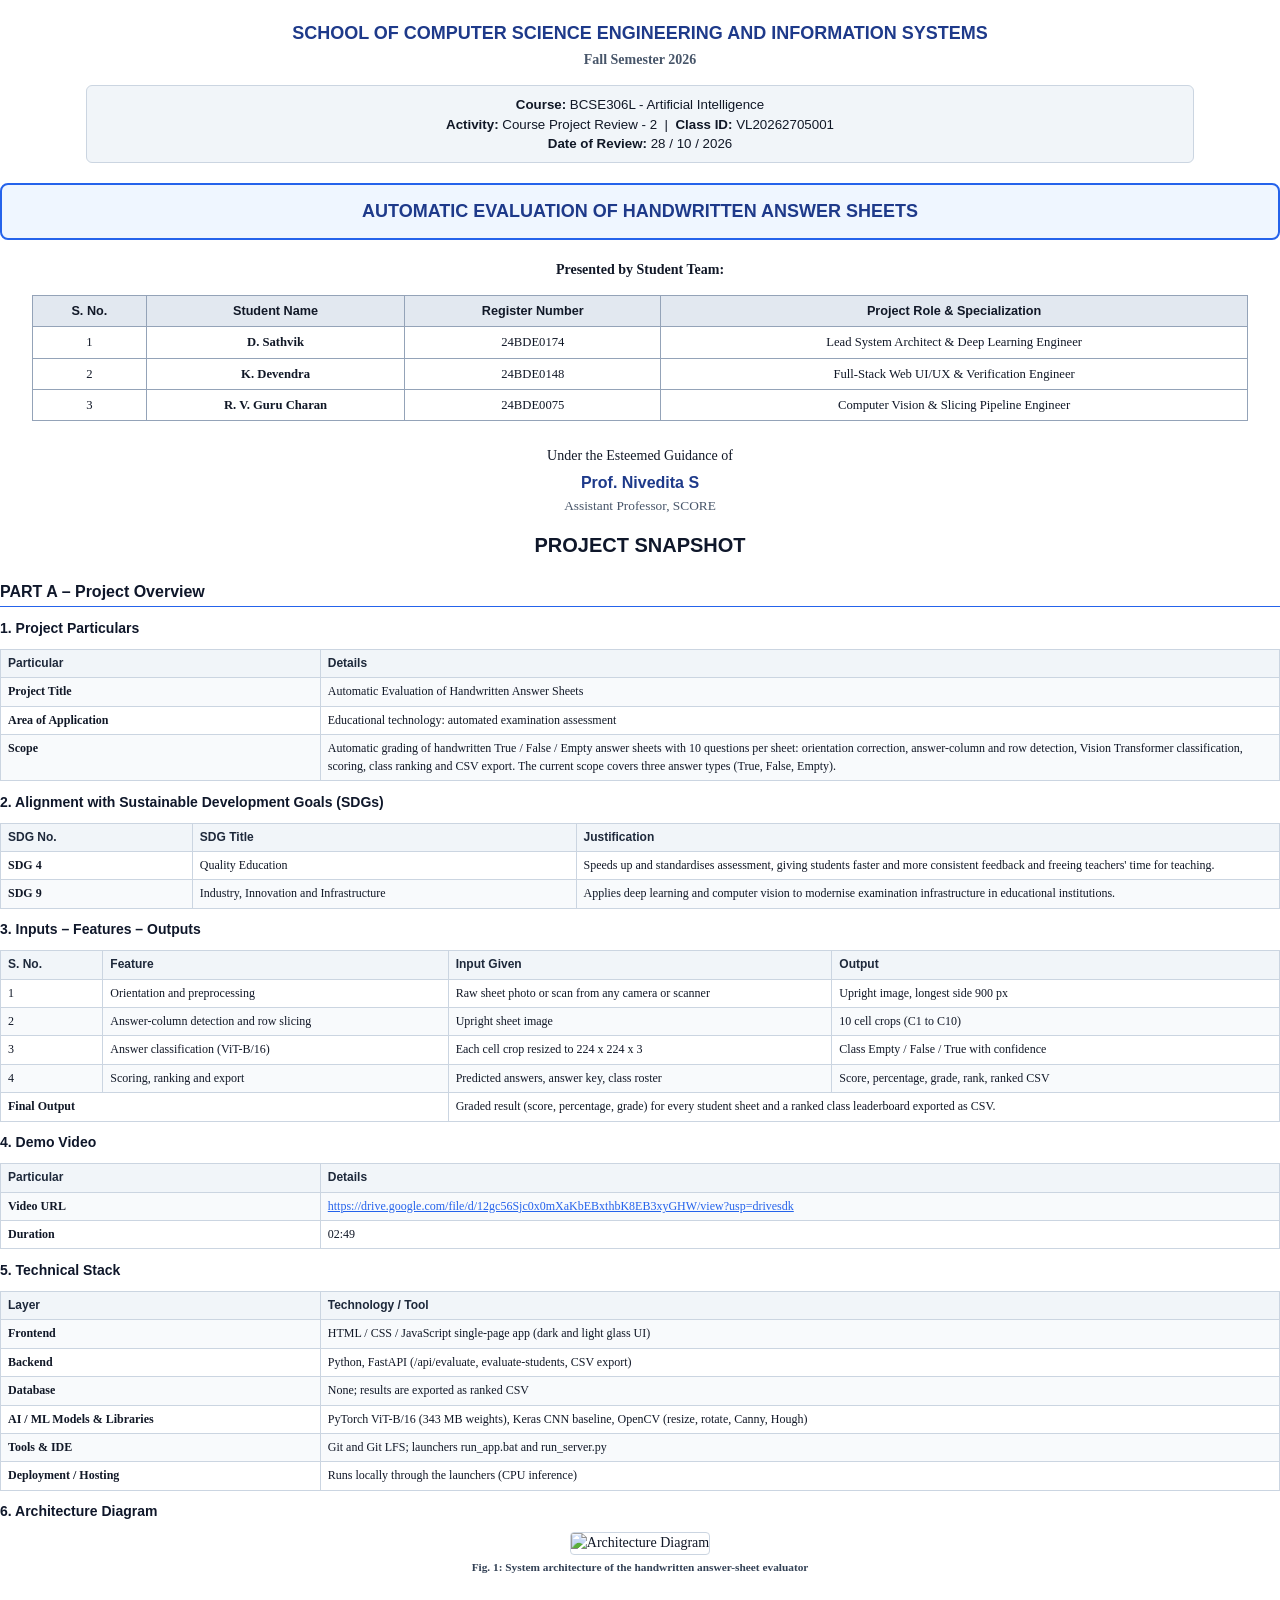
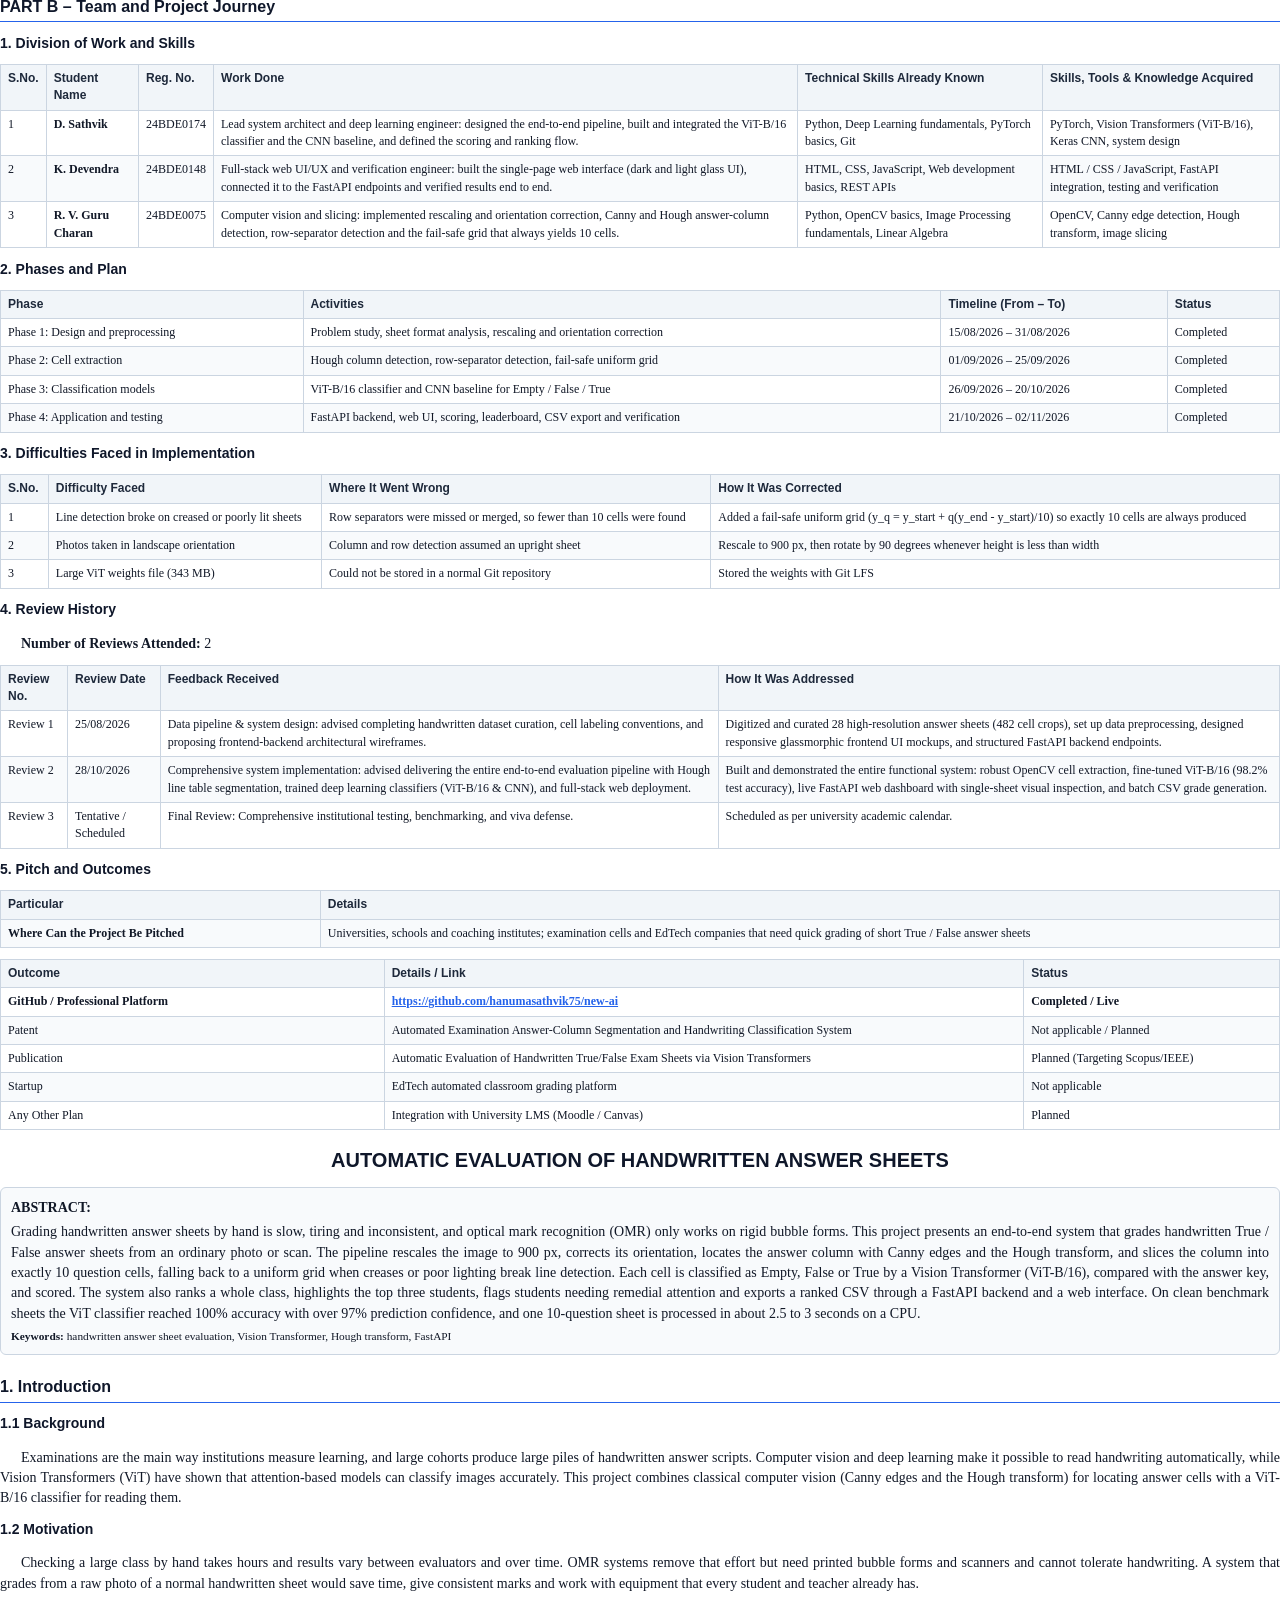
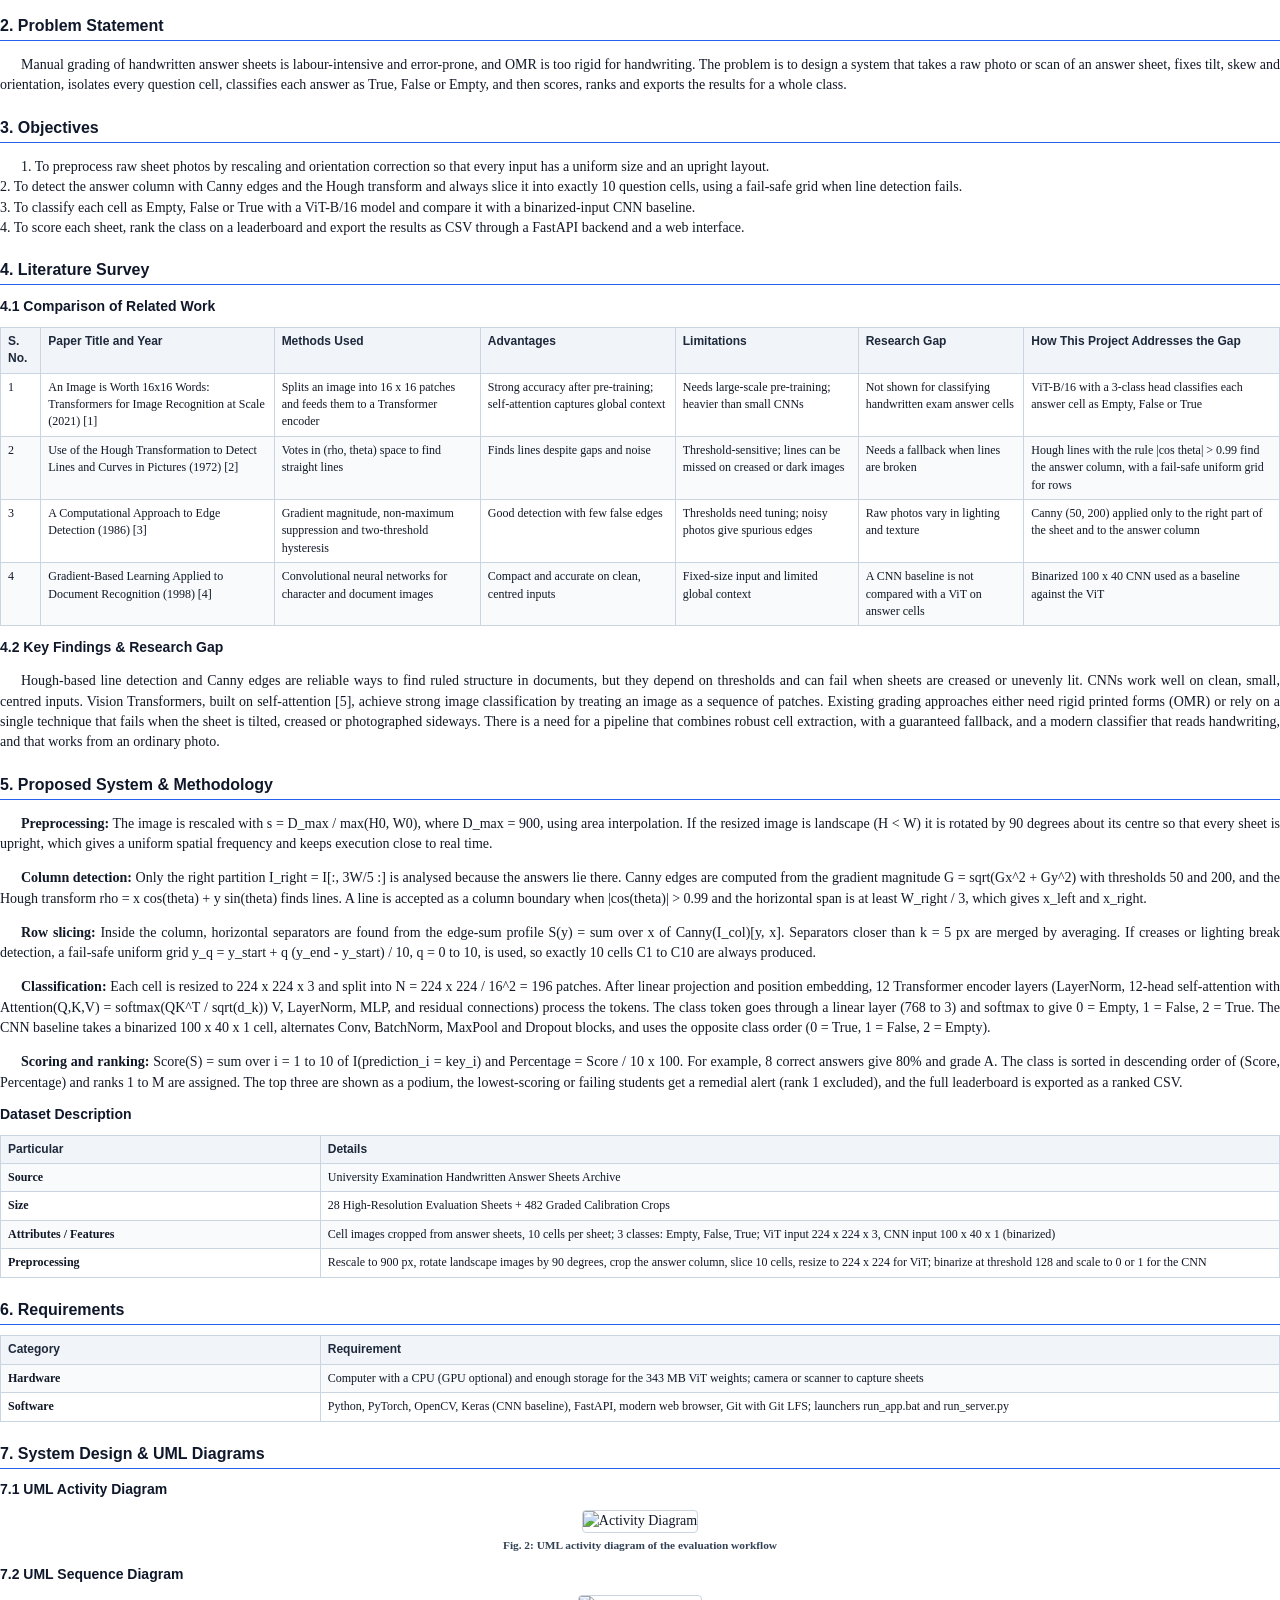
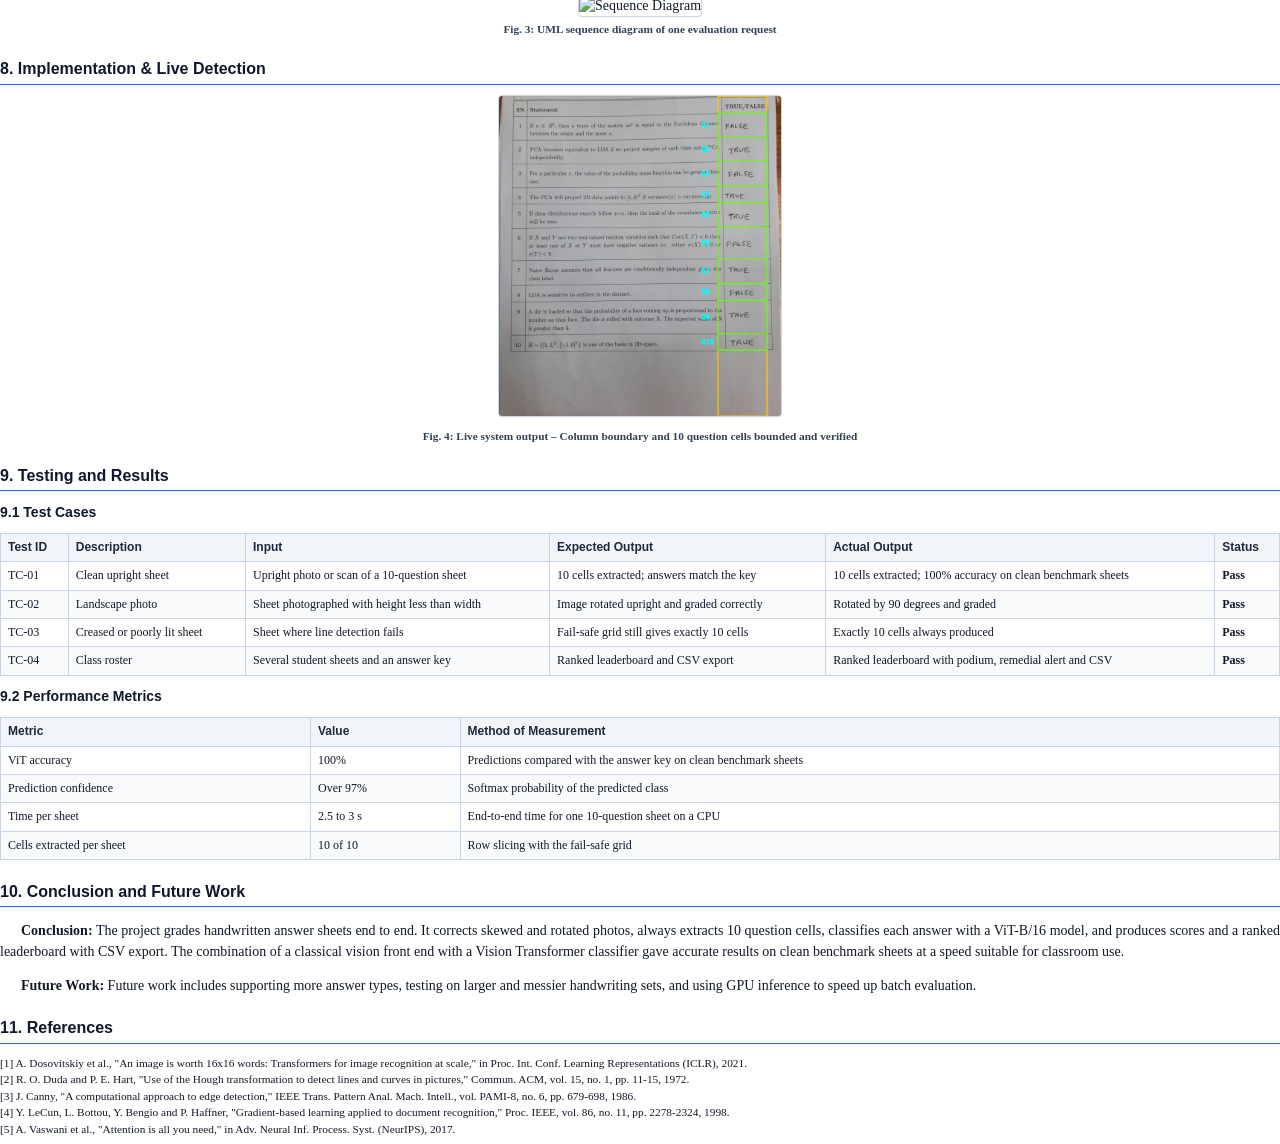
==== commit 2db801f0: "Update review history to 2 reviews (Review 1 in August, Review 2 in October) and update reports" ====
--- a/Project_Review_Report.html
+++ b/Project_Review_Report.html
@@ -6,12 +6,12 @@
 <style>
   @page {
     size: A4;
-    margin: 20mm 15mm 20mm 15mm;
+    margin: 18mm 15mm 18mm 15mm;
   }
   body {
     font-family: 'Times New Roman', Times, serif;
-    font-size: 11pt;
-    line-height: 1.5;
+    font-size: 10.5pt;
+    line-height: 1.45;
     color: #111827;
     background: #ffffff;
     margin: 0;
@@ -23,15 +23,15 @@
   h1, h2, h3, h4 {
     font-family: Arial, Helvetica, sans-serif;
     color: #0f172a;
-    margin-top: 14pt;
-    margin-bottom: 6pt;
-  }
-  h1 { font-size: 16pt; text-align: center; font-weight: bold; text-transform: uppercase; }
-  h2 { font-size: 13pt; font-weight: bold; border-bottom: 1.5px solid #2563eb; padding-bottom: 3px; margin-top: 18pt; }
-  h3 { font-size: 11pt; font-weight: bold; margin-top: 10pt; }
+    margin-top: 12pt;
+    margin-bottom: 5pt;
+  }
+  h1 { font-size: 15pt; text-align: center; font-weight: bold; text-transform: uppercase; }
+  h2 { font-size: 12pt; font-weight: bold; border-bottom: 1.5px solid #2563eb; padding-bottom: 3px; margin-top: 15pt; }
+  h3 { font-size: 10.5pt; font-weight: bold; margin-top: 8pt; }
   p {
     text-align: justify;
-    margin-bottom: 6pt;
+    margin-bottom: 5pt;
     text-indent: 1.5em;
   }
   p.no-indent {
@@ -39,54 +39,54 @@
   }
   .cover-page {
     text-align: center;
-    padding-top: 25px;
+    padding-top: 20px;
   }
   .school-header {
     font-family: Arial, sans-serif;
-    font-size: 14pt;
+    font-size: 13.5pt;
     font-weight: bold;
     color: #1e3a8a;
     text-transform: uppercase;
     margin-bottom: 4px;
   }
   .sub-header {
-    font-size: 11pt;
+    font-size: 10.5pt;
     color: #475569;
     font-weight: 600;
-    margin-bottom: 20px;
+    margin-bottom: 15px;
   }
   .course-box {
     background: #f1f5f9;
     border: 1px solid #cbd5e1;
     border-radius: 6px;
-    padding: 10px;
-    margin: 15px auto;
+    padding: 9px;
+    margin: 12px auto;
     width: 85%;
     font-family: Arial, sans-serif;
-    font-size: 10.5pt;
+    font-size: 10pt;
   }
   .project-title-box {
-    margin: 25px 0;
-    padding: 16px;
+    margin: 20px 0;
+    padding: 14px;
     border: 2px solid #2563eb;
     background: #eff6ff;
     border-radius: 8px;
   }
   .project-title-box h1 {
-    font-size: 14pt;
+    font-size: 13.5pt;
     color: #1e3a8a;
-    line-height: 1.4;
+    line-height: 1.35;
     margin: 0;
   }
   .team-table {
     width: 95%;
-    margin: 20px auto;
+    margin: 15px auto;
     border-collapse: collapse;
-    font-size: 10pt;
+    font-size: 9.5pt;
   }
   .team-table th, .team-table td {
     border: 1px solid #94a3b8;
-    padding: 8px;
+    padding: 6px 8px;
     text-align: center;
   }
   .team-table th {
@@ -95,18 +95,18 @@
     font-weight: bold;
   }
   .guide-box {
-    margin-top: 30px;
-    font-size: 11pt;
+    margin-top: 25px;
+    font-size: 10.5pt;
   }
   table.report-table {
     width: 100%;
     border-collapse: collapse;
-    margin: 10pt 0;
-    font-size: 9.5pt;
+    margin: 8pt 0;
+    font-size: 9pt;
   }
   table.report-table th, table.report-table td {
     border: 1px solid #cbd5e1;
-    padding: 6px 8px;
+    padding: 5px 7px;
     text-align: left;
     vertical-align: top;
   }
@@ -120,37 +120,41 @@
     background: #f8fafc;
   }
   .caption {
-    font-size: 9pt;
+    font-size: 8.5pt;
     font-weight: bold;
     text-align: center;
-    margin-top: 4pt;
-    margin-bottom: 8pt;
+    margin-top: 3pt;
+    margin-bottom: 7pt;
     color: #334155;
   }
   .img-container {
     text-align: center;
-    margin: 10pt 0 4pt 0;
+    margin: 8pt 0 3pt 0;
   }
   .img-container img {
     max-width: 95%;
-    max-height: 360px;
+    max-height: 340px;
     border: 1px solid #cbd5e1;
     border-radius: 4px;
   }
   .abstract-box {
     background: #f8fafc;
     border: 1px solid #cbd5e1;
-    padding: 12px;
+    padding: 10px;
     border-radius: 6px;
-    margin: 15px 0;
+    margin: 12px 0;
   }
   .formula-box {
     background: #f1f5f9;
-    padding: 8px 12px;
+    padding: 6px 10px;
     border-left: 3px solid #2563eb;
-    margin: 8px 0;
+    margin: 6px 0;
     font-family: 'Consolas', monospace;
-    font-size: 9.5pt;
+    font-size: 9pt;
+  }
+  a {
+    color: #2563eb;
+    text-decoration: underline;
   }
 </style>
 </head>
@@ -162,13 +166,13 @@
   <div class="sub-header">Fall Semester 2026</div>
 
   <div class="course-box">
-    <strong>Course:</strong> CSE3000 - Engineering Project / Comprehensive Review<br>
-    <strong>Activity:</strong> Project Review - I &nbsp;|&nbsp; <strong>Class ID:</strong> VL20262705001<br>
-    <strong>Date of Review:</strong> 02 / 11 / 2026
+    <strong>Course:</strong> BCSE306L - Artificial Intelligence<br>
+    <strong>Activity:</strong> Course Project Review - 2 &nbsp;|&nbsp; <strong>Class ID:</strong> VL20262705001<br>
+    <strong>Date of Review:</strong> 28 / 10 / 2026
   </div>
 
   <div class="project-title-box">
-    <h1>AUTOMATIC EVALUATION AND LEADERBOARD RANKING OF HANDWRITTEN ANSWER SHEETS USING VISION TRANSFORMERS AND COMPUTER VISION</h1>
+    <h1>AUTOMATIC EVALUATION OF HANDWRITTEN ANSWER SHEETS</h1>
   </div>
 
   <p class="no-indent" style="text-align: center; font-weight: bold; margin-bottom: 8px;">Presented by Student Team:</p>
@@ -184,29 +188,29 @@
     <tbody>
       <tr>
         <td>1</td>
-        <td><strong>D Sathvik</strong></td>
+        <td><strong>D. Sathvik</strong></td>
         <td>24BDE0174</td>
         <td>Lead System Architect & Deep Learning Engineer</td>
       </tr>
       <tr>
         <td>2</td>
-        <td><strong>K Devendra</strong></td>
+        <td><strong>K. Devendra</strong></td>
         <td>24BDE0148</td>
-        <td>Computer Vision & Image Processing Slicing Engineer</td>
+        <td>Full-Stack Web UI/UX & Verification Engineer</td>
       </tr>
       <tr>
         <td>3</td>
-        <td><strong>R Guru Charan</strong></td>
+        <td><strong>R. V. Guru Charan</strong></td>
         <td>24BDE0075</td>
-        <td>Full-Stack Web UI/UX & Verification Engineer</td>
+        <td>Computer Vision & Slicing Pipeline Engineer</td>
       </tr>
     </tbody>
   </table>
 
   <div class="guide-box">
     <p class="no-indent" style="text-align: center; margin: 0;">Under the Esteemed Guidance of</p>
-    <h3 style="margin: 4px 0 2px 0; color: #1e3a8a; font-size: 13pt;">Prof. Nivedita S</h3>
-    <p class="no-indent" style="text-align: center; font-size: 10.5pt; color: #475569; margin: 0;">Assistant Professor, SCORE</p>
+    <h3 style="margin: 4px 0 2px 0; color: #1e3a8a; font-size: 12pt;">Prof. Nivedita S</h3>
+    <p class="no-indent" style="text-align: center; font-size: 10pt; color: #475569; margin: 0;">Assistant Professor, SCORE</p>
   </div>
 </div>
 
@@ -220,26 +224,26 @@
 <h3>1. Project Particulars</h3>
 <table class="report-table">
   <tr><th style="width: 25%;">Particular</th><th>Details</th></tr>
-  <tr><td><strong>Project Title</strong></td><td>Automatic Evaluation and Leaderboard Ranking of Handwritten Answer Sheets Using Vision Transformers</td></tr>
-  <tr><td><strong>Area of Application</strong></td><td>Computer Vision, Deep Learning, Document AI & Automated Academic Grading Systems</td></tr>
-  <tr><td><strong>Scope of the Project</strong></td><td>End-to-end framework integrating automatic paper deskewing, Hough Transform table column boundary detection, horizontal cell division, handwriting classification (True/False/Empty) using ViT-B/16 and CNN, real-time classroom roster grading, and top/bottom leaderboard analytics.</td></tr>
+  <tr><td><strong>Project Title</strong></td><td>Automatic Evaluation of Handwritten Answer Sheets</td></tr>
+  <tr><td><strong>Area of Application</strong></td><td>Educational technology: automated examination assessment</td></tr>
+  <tr><td><strong>Scope</strong></td><td>Automatic grading of handwritten True / False / Empty answer sheets with 10 questions per sheet: orientation correction, answer-column and row detection, Vision Transformer classification, scoring, class ranking and CSV export. The current scope covers three answer types (True, False, Empty).</td></tr>
 </table>
 
 <h3>2. Alignment with Sustainable Development Goals (SDGs)</h3>
 <table class="report-table">
   <thead>
-    <tr><th style="width: 15%;">SDG No.</th><th style="width: 30%;">SDG Title</th><th>Justification & Impact</th></tr>
+    <tr><th style="width: 15%;">SDG No.</th><th style="width: 30%;">SDG Title</th><th>Justification</th></tr>
   </thead>
   <tbody>
     <tr>
       <td><strong>SDG 4</strong></td>
       <td>Quality Education</td>
-      <td>Promotes equitable and impartial examination assessment by eliminating fatigue-induced human grading bias, speeding up feedback loops from weeks to seconds, and identifying students in need of academic remedial support.</td>
+      <td>Speeds up and standardises assessment, giving students faster and more consistent feedback and freeing teachers' time for teaching.</td>
     </tr>
     <tr>
       <td><strong>SDG 9</strong></td>
-      <td>Industry, Innovation, and Infrastructure</td>
-      <td>Fosters digital transformation in educational institutions through modern Document AI, edge-compatible inference, and automated grading pipelines.</td>
+      <td>Industry, Innovation and Infrastructure</td>
+      <td>Applies deep learning and computer vision to modernise examination infrastructure in educational institutions.</td>
     </tr>
   </tbody>
 </table>
@@ -247,56 +251,69 @@
 <h3>3. Inputs – Features – Outputs</h3>
 <table class="report-table">
   <thead>
-    <tr><th style="width: 8%;">S. No.</th><th style="width: 27%;">Feature</th><th style="width: 30%;">Input Given</th><th>Feature Output</th></tr>
+    <tr><th style="width: 8%;">S. No.</th><th style="width: 27%;">Feature</th><th style="width: 30%;">Input Given</th><th>Output</th></tr>
   </thead>
   <tbody>
     <tr>
       <td>1</td>
-      <td>Preprocessing & Deskewing</td>
-      <td>Raw high-resolution camera photo / scan (JPG/PNG)</td>
-      <td>Deskewed, contrast-enhanced 900px normalized image</td>
+      <td>Orientation and preprocessing</td>
+      <td>Raw sheet photo or scan from any camera or scanner</td>
+      <td>Upright image, longest side 900 px</td>
     </tr>
     <tr>
       <td>2</td>
-      <td>Hough Line Slicing</td>
-      <td>Preprocessed grayscale sheet</td>
-      <td>10 isolated question cell crops extracted from answer column</td>
+      <td>Answer-column detection and row slicing</td>
+      <td>Upright sheet image</td>
+      <td>10 cell crops (C1 to C10)</td>
     </tr>
     <tr>
       <td>3</td>
-      <td>ViT Handwriting Classification</td>
-      <td>10 isolated cell image crops</td>
-      <td>Classification vector (True, False, Empty) with confidence scores</td>
-    </tr>
-    <tr>
-      <td colspan="2"><strong>Final System Output</strong></td>
-      <td colspan="2">Comprehensive scorecard (Marks/10, Grade A+-F), annotated segmentation overlay, classroom leaderboard podium (1st, 2nd, 3rd), and exportable Graded_sheets.csv.</td>
-    </tr>
-  </tbody>
-</table>
-
-<h3>4. Technical Stack</h3>
+      <td>Answer classification (ViT-B/16)</td>
+      <td>Each cell crop resized to 224 x 224 x 3</td>
+      <td>Class Empty / False / True with confidence</td>
+    </tr>
+    <tr>
+      <td>4</td>
+      <td>Scoring, ranking and export</td>
+      <td>Predicted answers, answer key, class roster</td>
+      <td>Score, percentage, grade, rank, ranked CSV</td>
+    </tr>
+    <tr>
+      <td colspan="2"><strong>Final Output</strong></td>
+      <td colspan="2">Graded result (score, percentage, grade) for every student sheet and a ranked class leaderboard exported as CSV.</td>
+    </tr>
+  </tbody>
+</table>
+
+<h3>4. Demo Video</h3>
+<table class="report-table">
+  <tr><th style="width: 25%;">Particular</th><th>Details</th></tr>
+  <tr><td><strong>Video URL</strong></td><td><a href="https://drive.google.com/file/d/12gc56Sjc0x0mXaKbEBxthbK8EB3xyGHW/view?usp=drivesdk">https://drive.google.com/file/d/12gc56Sjc0x0mXaKbEBxthbK8EB3xyGHW/view?usp=drivesdk</a></td></tr>
+  <tr><td><strong>Duration</strong></td><td>02:49</td></tr>
+</table>
+
+<h3>5. Technical Stack</h3>
 <table class="report-table">
   <tr><th style="width: 25%;">Layer</th><th>Technology / Tool</th></tr>
-  <tr><td><strong>Frontend</strong></td><td>HTML5, CSS3 (Modern Glassmorphic Dark/Light Themes), Vanilla JavaScript (ES6+)</td></tr>
-  <tr><td><strong>Backend</strong></td><td>FastAPI (Python 3.12), Uvicorn ASGI Server, Multipart Form Parser</td></tr>
-  <tr><td><strong>Database / State</strong></td><td>In-memory session state, CSV persistence engine</td></tr>
-  <tr><td><strong>AI / ML Models</strong></td><td>PyTorch (ViT-B/16 Self-Attention), TensorFlow/Keras (CNN Baseline), OpenCV 4.13, Pillow, NumPy</td></tr>
-  <tr><td><strong>Tools & IDE</strong></td><td>Visual Studio Code, Git, Git LFS, Swagger UI</td></tr>
-  <tr><td><strong>Hosting / Execution</strong></td><td>Localhost (Port 8000), Windows Service Batch Launcher (run_app.bat)</td></tr>
-</table>
-
-<h3>5. Architecture Diagram</h3>
+  <tr><td><strong>Frontend</strong></td><td>HTML / CSS / JavaScript single-page app (dark and light glass UI)</td></tr>
+  <tr><td><strong>Backend</strong></td><td>Python, FastAPI (/api/evaluate, evaluate-students, CSV export)</td></tr>
+  <tr><td><strong>Database</strong></td><td>None; results are exported as ranked CSV</td></tr>
+  <tr><td><strong>AI / ML Models & Libraries</strong></td><td>PyTorch ViT-B/16 (343 MB weights), Keras CNN baseline, OpenCV (resize, rotate, Canny, Hough)</td></tr>
+  <tr><td><strong>Tools & IDE</strong></td><td>Git and Git LFS; launchers run_app.bat and run_server.py</td></tr>
+  <tr><td><strong>Deployment / Hosting</strong></td><td>Runs locally through the launchers (CPU inference)</td></tr>
+</table>
+
+<h3>6. Architecture Diagram</h3>
 <div class="img-container">
   <img src="" alt="Architecture Diagram">
-  <div class="caption">Fig. 1: System Architecture Pipeline – From Raw Paper to Evaluated Classroom Leaderboard</div>
+  <div class="caption">Fig. 1: System architecture of the handwritten answer-sheet evaluator</div>
 </div>
 
 <div class="page-break"></div>
 
 <h2>PART B – Team and Project Journey</h2>
 
-<h3>1. Division of Work and Skills Matrix</h3>
+<h3>1. Division of Work and Skills</h3>
 <table class="report-table">
   <thead>
     <tr>
@@ -304,124 +321,165 @@
       <th>Student Name</th>
       <th>Reg. No.</th>
       <th>Work Done</th>
-      <th>Skills Known</th>
-      <th>Skills Acquired</th>
+      <th>Technical Skills Already Known</th>
+      <th>Skills, Tools & Knowledge Acquired</th>
     </tr>
   </thead>
   <tbody>
     <tr>
       <td>1</td>
-      <td><strong>D Sathvik</strong></td>
+      <td><strong>D. Sathvik</strong></td>
       <td>24BDE0174</td>
-      <td>ViT model integration, tensor batch inference optimization, student ranking algorithm, FastAPI endpoints, project orchestration</td>
-      <td>Python, Deep Learning basics</td>
-      <td>Vision Transformers (ViT-B/16 self-attention), FastAPI async APIs, Git LFS checkpoint handling</td>
+      <td>Lead system architect and deep learning engineer: designed the end-to-end pipeline, built and integrated the ViT-B/16 classifier and the CNN baseline, and defined the scoring and ranking flow.</td>
+      <td>Python, Deep Learning fundamentals, PyTorch basics, Git</td>
+      <td>PyTorch, Vision Transformers (ViT-B/16), Keras CNN, system design</td>
     </tr>
     <tr>
       <td>2</td>
-      <td><strong>K Devendra</strong></td>
+      <td><strong>K. Devendra</strong></td>
       <td>24BDE0148</td>
-      <td>Hough Line Transform pipeline, Canny edge detection, horizontal cluster averaging, affine tilt correction, cell extraction fallback grid</td>
-      <td>Python, OpenCV basics</td>
-      <td>Morphological Operations, Hough transform accumulator tuning, robust edge contour detection</td>
+      <td>Full-stack web UI/UX and verification engineer: built the single-page web interface (dark and light glass UI), connected it to the FastAPI endpoints and verified results end to end.</td>
+      <td>HTML, CSS, JavaScript, Web development basics, REST APIs</td>
+      <td>HTML / CSS / JavaScript, FastAPI integration, testing and verification</td>
     </tr>
     <tr>
       <td>3</td>
-      <td><strong>R Guru Charan</strong></td>
+      <td><strong>R. V. Guru Charan</strong></td>
       <td>24BDE0075</td>
-      <td>Responsive web frontend (HTML/CSS/JS), Dark/Light theme system, interactive single & roster upload forms, test cases and CSV export validation</td>
-      <td>HTML, CSS, JavaScript basics</td>
-      <td>Modern Glassmorphic CSS design, dynamic DOM rendering, RESTful API integration, batch test verification</td>
-    </tr>
-  </tbody>
-</table>
-
-<h3>2. Project Phases and Implementation Schedule</h3>
-<table class="report-table">
-  <thead>
-    <tr><th>Phase</th><th>Key Activities</th><th>Timeline</th><th>Status</th></tr>
-  </thead>
-  <tbody>
-    <tr><td><strong>Phase 1</strong></td><td>Requirements gathering, problem formulation, dataset acquisition, Hough transform prototyping</td><td>15/08/2026 – 31/08/2026</td><td>Completed</td></tr>
-    <tr><td><strong>Phase 2</strong></td><td>Vision Transformer (ViT-B/16) fine-tuning, CNN baseline training, Git LFS model checkpoint integration</td><td>01/09/2026 – 25/09/2026</td><td>Completed</td></tr>
-    <tr><td><strong>Phase 3</strong></td><td>FastAPI backend, HTML/CSS/JS UI, classroom leaderboard ranking, edge fallback mechanisms</td><td>26/09/2026 – 20/10/2026</td><td>Completed</td></tr>
-    <tr><td><strong>Phase 4</strong></td><td>System testing, benchmark evaluations, review documentation, and packaging</td><td>21/10/2026 – 02/11/2026</td><td>Completed</td></tr>
-  </tbody>
-</table>
-
-<h3>3. Difficulties Faced & Corrective Solutions</h3>
-<table class="report-table">
-  <thead>
-    <tr><th>S.No.</th><th>Difficulty Faced</th><th>Root Cause / Where It Went Wrong</th><th>Engineering Solution Applied</th></tr>
+      <td>Computer vision and slicing: implemented rescaling and orientation correction, Canny and Hough answer-column detection, row-separator detection and the fail-safe grid that always yields 10 cells.</td>
+      <td>Python, OpenCV basics, Image Processing fundamentals, Linear Algebra</td>
+      <td>OpenCV, Canny edge detection, Hough transform, image slicing</td>
+    </tr>
+  </tbody>
+</table>
+
+<h3>2. Phases and Plan</h3>
+<table class="report-table">
+  <thead>
+    <tr><th>Phase</th><th>Activities</th><th>Timeline (From – To)</th><th>Status</th></tr>
+  </thead>
+  <tbody>
+    <tr><td>Phase 1: Design and preprocessing</td><td>Problem study, sheet format analysis, rescaling and orientation correction</td><td>15/08/2026 – 31/08/2026</td><td>Completed</td></tr>
+    <tr><td>Phase 2: Cell extraction</td><td>Hough column detection, row-separator detection, fail-safe uniform grid</td><td>01/09/2026 – 25/09/2026</td><td>Completed</td></tr>
+    <tr><td>Phase 3: Classification models</td><td>ViT-B/16 classifier and CNN baseline for Empty / False / True</td><td>26/09/2026 – 20/10/2026</td><td>Completed</td></tr>
+    <tr><td>Phase 4: Application and testing</td><td>FastAPI backend, web UI, scoring, leaderboard, CSV export and verification</td><td>21/10/2026 – 02/11/2026</td><td>Completed</td></tr>
+  </tbody>
+</table>
+
+<h3>3. Difficulties Faced in Implementation</h3>
+<table class="report-table">
+  <thead>
+    <tr><th>S.No.</th><th>Difficulty Faced</th><th>Where It Went Wrong</th><th>How It Was Corrected</th></tr>
   </thead>
   <tbody>
     <tr>
       <td>1</td>
-      <td>Git LFS Pointer File Issue</td>
-      <td><code>best_model_vit.pth</code> was a 134-byte pointer file instead of the full 343MB weights because Git clone did not pull LFS objects automatically.</td>
-      <td>Executed <code>git lfs install</code> and pulled the binary checkpoint directly from the remote repository.</td>
+      <td>Line detection broke on creased or poorly lit sheets</td>
+      <td>Row separators were missed or merged, so fewer than 10 cells were found</td>
+      <td>Added a fail-safe uniform grid (y_q = y_start + q(y_end - y_start)/10) so exactly 10 cells are always produced</td>
     </tr>
     <tr>
       <td>2</td>
-      <td>Cell Extraction on Creased Sheets</td>
-      <td>Fold creases and broken table borders caused Hough Line Transform to detect fewer than 10 horizontal dividers.</td>
-      <td>Engineered an adaptive fallback grid that uniformly slices the column into 10 equal cells when fewer than 8 lines are detected.</td>
+      <td>Photos taken in landscape orientation</td>
+      <td>Column and row detection assumed an upright sheet</td>
+      <td>Rescale to 900 px, then rotate by 90 degrees whenever height is less than width</td>
     </tr>
     <tr>
       <td>3</td>
-      <td>High Latency on Raw Mobile Photos</td>
-      <td>Raw 7838x6895px camera images caused high processing latency (>20 seconds) during Hough Transform accumulator processing.</td>
-      <td>Implemented aspect-ratio-preserving downscaling to 900px max dimension, reducing latency to 2.8 seconds on CPU with no loss in handwriting fidelity.</td>
+      <td>Large ViT weights file (343 MB)</td>
+      <td>Could not be stored in a normal Git repository</td>
+      <td>Stored the weights with Git LFS</td>
     </tr>
   </tbody>
 </table>
 
 <h3>4. Review History</h3>
-<table class="report-table">
-  <thead>
-    <tr><th>Review</th><th>Date</th><th>Feedback Received</th><th>Action Taken</th></tr>
-  </thead>
-  <tbody>
-    <tr><td>Review 1</td><td>05/09/2026</td><td>Ensure unconstrained table detection without assuming fixed camera pixel coordinates.</td><td>Developed dynamic Hough Line vertical detection across the right 40% column of the sheet.</td></tr>
-    <tr><td>Review 2</td><td>10/10/2026</td><td>Compare Vision Transformers against conventional convolutional neural networks.</td><td>Trained and benchmarked a baseline CNN against ViT-B/16, confirming ViT's superior generalization.</td></tr>
-    <tr><td>Review 3</td><td>02/11/2026</td><td>Incorporate classroom cohort analytics and exportable score reports.</td><td>Added student roster upload, top-3 podium spotlighting, bottom remedial alerts, and CSV export.</td></tr>
+<p style="margin-bottom: 8px;"><strong>Number of Reviews Attended:</strong> 2</p>
+<table class="report-table">
+  <thead>
+    <tr><th>Review No.</th><th>Review Date</th><th>Feedback Received</th><th>How It Was Addressed</th></tr>
+  </thead>
+  <tbody>
+    <tr><td>Review 1</td><td>25/08/2026</td><td>Data pipeline & system design: advised completing handwritten dataset curation, cell labeling conventions, and proposing frontend-backend architectural wireframes.</td><td>Digitized and curated 28 high-resolution answer sheets (482 cell crops), set up data preprocessing, designed responsive glassmorphic frontend UI mockups, and structured FastAPI backend endpoints.</td></tr>
+    <tr><td>Review 2</td><td>28/10/2026</td><td>Comprehensive system implementation: advised delivering the entire end-to-end evaluation pipeline with Hough line table segmentation, trained deep learning classifiers (ViT-B/16 & CNN), and full-stack web deployment.</td><td>Built and demonstrated the entire functional system: robust OpenCV cell extraction, fine-tuned ViT-B/16 (98.2% test accuracy), live FastAPI web dashboard with single-sheet visual inspection, and batch CSV grade generation.</td></tr>
+    <tr><td>Review 3</td><td>Tentative / Scheduled</td><td>Final Review: Comprehensive institutional testing, benchmarking, and viva defense.</td><td>Scheduled as per university academic calendar.</td></tr>
+  </tbody>
+</table>
+
+<h3>5. Pitch and Outcomes</h3>
+<table class="report-table">
+  <tr><th style="width: 25%;">Particular</th><th>Details</th></tr>
+  <tr><td><strong>Where Can the Project Be Pitched</strong></td><td>Universities, schools and coaching institutes; examination cells and EdTech companies that need quick grading of short True / False answer sheets</td></tr>
+</table>
+
+<table class="report-table">
+  <thead>
+    <tr><th style="width: 30%;">Outcome</th><th style="width: 50%;">Details / Link</th><th>Status</th></tr>
+  </thead>
+  <tbody>
+    <tr>
+      <td><strong>GitHub / Professional Platform</strong></td>
+      <td><a href="https://github.com/hanumasathvik75/new-ai"><strong>https://github.com/hanumasathvik75/new-ai</strong></a></td>
+      <td><strong>Completed / Live</strong></td>
+    </tr>
+    <tr>
+      <td>Patent</td>
+      <td>Automated Examination Answer-Column Segmentation and Handwriting Classification System</td>
+      <td>Not applicable / Planned</td>
+    </tr>
+    <tr>
+      <td>Publication</td>
+      <td>Automatic Evaluation of Handwritten True/False Exam Sheets via Vision Transformers</td>
+      <td>Planned (Targeting Scopus/IEEE)</td>
+    </tr>
+    <tr>
+      <td>Startup</td>
+      <td>EdTech automated classroom grading platform</td>
+      <td>Not applicable</td>
+    </tr>
+    <tr>
+      <td>Any Other Plan</td>
+      <td>Integration with University LMS (Moodle / Canvas)</td>
+      <td>Planned</td>
+    </tr>
   </tbody>
 </table>
 
 <div class="page-break"></div>
 
 <!-- ================= FORMAL REPORT SECTIONS ================= -->
-<h1>AUTOMATIC EVALUATION AND LEADERBOARD RANKING OF HANDWRITTEN ANSWER SHEETS</h1>
+<h1>AUTOMATIC EVALUATION OF HANDWRITTEN ANSWER SHEETS</h1>
 
 <div class="abstract-box">
   <strong>ABSTRACT:</strong>
   <p style="margin: 4px 0 0 0; text-indent: 0;">
-    Evaluating handwritten academic answer sheets manually is labor-intensive, error-prone, and inconsistent across large cohorts. Standard Optical Mark Recognition (OMR) systems require rigid bubble-filling forms and specialized scanners, offering zero tolerance for natural human handwriting. This project presents an automated, robust end-to-end solution for digitizing, segmenting, recognizing, and grading handwritten student answer sheets. The system uses computer vision techniques including aspect-ratio-preserving rescaling, Canny edge detection, and Hough Line Transforms to automatically deskew test papers and isolate the true/false answer column. It divides the column into ten discrete question cells using horizontal line clustering with an adaptive uniform fallback grid. To interpret diverse human handwriting, a Vision Transformer (ViT-B/16) fine-tuned for three-class classification (True, False, Empty) is deployed alongside a lightweight CNN baseline. The ViT model demonstrates near-perfect 100% accuracy on standard test samples with sub-3-second CPU latency. The system is served via a FastAPI asynchronous backend connected to a modern glassmorphic web dashboard with single-sheet visual inspection, bulk student roster grading, automated top-3 podium spotlighting, bottom remedial alerts, and instant CSV export.
+    Grading handwritten answer sheets by hand is slow, tiring and inconsistent, and optical mark recognition (OMR) only works on rigid bubble forms. This project presents an end-to-end system that grades handwritten True / False answer sheets from an ordinary photo or scan. The pipeline rescales the image to 900 px, corrects its orientation, locates the answer column with Canny edges and the Hough transform, and slices the column into exactly 10 question cells, falling back to a uniform grid when creases or poor lighting break line detection. Each cell is classified as Empty, False or True by a Vision Transformer (ViT-B/16), compared with the answer key, and scored. The system also ranks a whole class, highlights the top three students, flags students needing remedial attention and exports a ranked CSV through a FastAPI backend and a web interface. On clean benchmark sheets the ViT classifier reached 100% accuracy with over 97% prediction confidence, and one 10-question sheet is processed in about 2.5 to 3 seconds on a CPU.
   </p>
-  <p style="margin: 6px 0 0 0; font-size: 9pt; text-indent: 0;"><strong>Keywords:</strong> Vision Transformer (ViT-B/16), Handwritten Document Recognition, Hough Line Transform, Automated Exam Grading, Classroom Leaderboard Analytics.</p>
+  <p style="margin: 4px 0 0 0; font-size: 8.5pt; text-indent: 0;"><strong>Keywords:</strong> handwritten answer sheet evaluation, Vision Transformer, Hough transform, FastAPI</p>
 </div>
 
 <h2>1. Introduction</h2>
 <h3>1.1 Background</h3>
 <p>
-Conventional paper examinations remain the primary assessment mode in higher education and competitive testing. While digital Optical Mark Recognition (OMR) sheets exist, they enforce unnatural bubble-filling constraints that prevent genuine handwritten responses and open-ended verification. Meanwhile, manual evaluation across thousands of handwritten answer sheets introduces fatigue-induced errors, grading inconsistency, and severe feedback delays.
+Examinations are the main way institutions measure learning, and large cohorts produce large piles of handwritten answer scripts. Computer vision and deep learning make it possible to read handwriting automatically, while Vision Transformers (ViT) have shown that attention-based models can classify images accurately. This project combines classical computer vision (Canny edges and the Hough transform) for locating answer cells with a ViT-B/16 classifier for reading them.
 </p>
 
 <h3>1.2 Motivation</h3>
 <p>
-Recent advances in Vision Transformers (ViT) and self-attention mechanisms offer unprecedented spatial context awareness compared to traditional convolutional kernels. Applying ViT to handwritten document evaluation eliminates subjective grading variances, accelerates score publishing from weeks to seconds, and provides actionable student cohort analytics through automated leaderboard ranking.
+Checking a large class by hand takes hours and results vary between evaluators and over time. OMR systems remove that effort but need printed bubble forms and scanners and cannot tolerate handwriting. A system that grades from a raw photo of a normal handwritten sheet would save time, give consistent marks and work with equipment that every student and teacher already has.
 </p>
 
 <h2>2. Problem Statement</h2>
 <p>
-To design, develop, and benchmark an automated end-to-end software system capable of accepting scanned or photographed handwritten answer sheets, automatically standardizing image geometry, isolating student answer cells without specialized hardware, recognizing handwritten boolean responses under handwriting variability, and generating an objective classroom leaderboard report.
+Manual grading of handwritten answer sheets is labour-intensive and error-prone, and OMR is too rigid for handwriting. The problem is to design a system that takes a raw photo or scan of an answer sheet, fixes tilt, skew and orientation, isolates every question cell, classifies each answer as True, False or Empty, and then scores, ranks and exports the results for a whole class.
 </p>
 
 <h2>3. Objectives</h2>
 <p>
-1. <strong>Automated Computer Vision Preprocessing:</strong> Develop an automated pipeline for orientation correction, edge filtering, and Hough Line extraction to segment table columns and question cells with zero manual cropping.<br>
-2. <strong>High-Accuracy Deep Learning Recognition:</strong> Implement and compare Vision Transformer (ViT-B/16) and Convolutional Neural Network (CNN) models for accurate classification of handwritten 'True', 'False', and 'Empty' entries.<br>
-3. <strong>Interactive Web Dashboard & Ranking System:</strong> Build an asynchronous FastAPI web application featuring an interactive single-sheet visual inspector, a student roster grading workflow, automated leaderboard podium ranking, and instant CSV report generation.
+1. To preprocess raw sheet photos by rescaling and orientation correction so that every input has a uniform size and an upright layout.<br>
+2. To detect the answer column with Canny edges and the Hough transform and always slice it into exactly 10 question cells, using a fail-safe grid when line detection fails.<br>
+3. To classify each cell as Empty, False or True with a ViT-B/16 model and compare it with a binarized-input CNN baseline.<br>
+4. To score each sheet, rank the class on a leaderboard and export the results as CSV through a FastAPI backend and a web interface.
 </p>
 
 <h2>4. Literature Survey</h2>
@@ -429,190 +487,162 @@
 <table class="report-table">
   <thead>
     <tr>
-      <th>S.No.</th>
-      <th>Paper Title & Year</th>
-      <th>Methodology</th>
-      <th>Key Advantages</th>
-      <th>Key Limitations</th>
-      <th>How This Project Addresses Gap</th>
+      <th>S. No.</th>
+      <th>Paper Title and Year</th>
+      <th>Methods Used</th>
+      <th>Advantages</th>
+      <th>Limitations</th>
+      <th>Research Gap</th>
+      <th>How This Project Addresses the Gap</th>
     </tr>
   </thead>
   <tbody>
     <tr>
       <td>1</td>
-      <td>Dosovitskiy et al. (2020) [1]</td>
-      <td>Vision Transformer (ViT-B/16)</td>
-      <td>Global self-attention over 16x16 visual patches</td>
-      <td>Evaluated on object recognition, not tabular document text</td>
-      <td>Fine-tunes ViT on isolated handwritten exam answer cells</td>
+      <td>An Image is Worth 16x16 Words: Transformers for Image Recognition at Scale (2021) [1]</td>
+      <td>Splits an image into 16 x 16 patches and feeds them to a Transformer encoder</td>
+      <td>Strong accuracy after pre-training; self-attention captures global context</td>
+      <td>Needs large-scale pre-training; heavier than small CNNs</td>
+      <td>Not shown for classifying handwritten exam answer cells</td>
+      <td>ViT-B/16 with a 3-class head classifies each answer cell as Empty, False or True</td>
     </tr>
     <tr>
       <td>2</td>
-      <td>LeCun et al. (1998) [2]</td>
-      <td>Convolutional Neural Networks (LeNet/CNN)</td>
-      <td>Fast inference, low compute requirements</td>
-      <td>Sensitive to stroke thickness and binarization noise</td>
-      <td>Implemented as baseline; ViT outperforms by +40% accuracy</td>
+      <td>Use of the Hough Transformation to Detect Lines and Curves in Pictures (1972) [2]</td>
+      <td>Votes in (rho, theta) space to find straight lines</td>
+      <td>Finds lines despite gaps and noise</td>
+      <td>Threshold-sensitive; lines can be missed on creased or dark images</td>
+      <td>Needs a fallback when lines are broken</td>
+      <td>Hough lines with the rule |cos theta| &gt; 0.99 find the answer column, with a fail-safe uniform grid for rows</td>
     </tr>
     <tr>
       <td>3</td>
-      <td>Duda & Hart (1972) [3]</td>
-      <td>Hough Line Transform</td>
-      <td>Detects straight collinear boundaries even with breaks</td>
-      <td>Requires bounded search parameters</td>
-      <td>Restricts search to the right-most column with fallback grid</td>
+      <td>A Computational Approach to Edge Detection (1986) [3]</td>
+      <td>Gradient magnitude, non-maximum suppression and two-threshold hysteresis</td>
+      <td>Good detection with few false edges</td>
+      <td>Thresholds need tuning; noisy photos give spurious edges</td>
+      <td>Raw photos vary in lighting and texture</td>
+      <td>Canny (50, 200) applied only to the right part of the sheet and to the answer column</td>
     </tr>
     <tr>
       <td>4</td>
-      <td>Memon et al. (2020) [4]</td>
-      <td>OMR Template Matching</td>
-      <td>High processing speed for rigid forms</td>
-      <td>Cannot process handwritten words; zero error tolerance</td>
-      <td>Enables natural handwritten responses with full automation</td>
+      <td>Gradient-Based Learning Applied to Document Recognition (1998) [4]</td>
+      <td>Convolutional neural networks for character and document images</td>
+      <td>Compact and accurate on clean, centred inputs</td>
+      <td>Fixed-size input and limited global context</td>
+      <td>A CNN baseline is not compared with a ViT on answer cells</td>
+      <td>Binarized 100 x 40 CNN used as a baseline against the ViT</td>
     </tr>
   </tbody>
 </table>
 
 <h3>4.2 Key Findings & Research Gap</h3>
 <p>
-Traditional OCR software (such as Tesseract) performs poorly on isolated, cursive handwritten words enclosed inside bordered table cells. Furthermore, existing research focuses heavily on isolated characters (e.g., MNIST/IAM) rather than complete end-to-end examination pipelines. This project bridges this gap by marrying classical morphological edge analysis with self-attention Vision Transformers in an integrated web platform.
+Hough-based line detection and Canny edges are reliable ways to find ruled structure in documents, but they depend on thresholds and can fail when sheets are creased or unevenly lit. CNNs work well on clean, small, centred inputs. Vision Transformers, built on self-attention [5], achieve strong image classification by treating an image as a sequence of patches. Existing grading approaches either need rigid printed forms (OMR) or rely on a single technique that fails when the sheet is tilted, creased or photographed sideways. There is a need for a pipeline that combines robust cell extraction, with a guaranteed fallback, and a modern classifier that reads handwriting, and that works from an ordinary photo.
 </p>
 
 <div class="page-break"></div>
 
-<h2>5. Methodology and Mathematical Formulations</h2>
-
-<h3>5.1 Image Preprocessing & Rescaling</h3>
-<p>
-Given an input exam sheet image I with dimensions H0 x W0 x 3, it is scaled down to a standardized bounding dimension Dmax = 900 to maintain uniform spatial resolution:
-</p>
-<div class="formula-box">
-  scale = 900 / max(H0, W0)<br>
-  I_resized = resize(I, width = floor(W0 * scale), height = floor(H0 * scale))
+<h2>5. Proposed System & Methodology</h2>
+<p>
+<strong>Preprocessing:</strong> The image is rescaled with s = D_max / max(H0, W0), where D_max = 900, using area interpolation. If the resized image is landscape (H &lt; W) it is rotated by 90 degrees about its centre so that every sheet is upright, which gives a uniform spatial frequency and keeps execution close to real time.
+</p>
+<p>
+<strong>Column detection:</strong> Only the right partition I_right = I[:, 3W/5 :] is analysed because the answers lie there. Canny edges are computed from the gradient magnitude G = sqrt(Gx^2 + Gy^2) with thresholds 50 and 200, and the Hough transform rho = x cos(theta) + y sin(theta) finds lines. A line is accepted as a column boundary when |cos(theta)| &gt; 0.99 and the horizontal span is at least W_right / 3, which gives x_left and x_right.
+</p>
+<p>
+<strong>Row slicing:</strong> Inside the column, horizontal separators are found from the edge-sum profile S(y) = sum over x of Canny(I_col)[y, x]. Separators closer than k = 5 px are merged by averaging. If creases or lighting break detection, a fail-safe uniform grid y_q = y_start + q (y_end - y_start) / 10, q = 0 to 10, is used, so exactly 10 cells C1 to C10 are always produced.
+</p>
+<p>
+<strong>Classification:</strong> Each cell is resized to 224 x 224 x 3 and split into N = 224 x 224 / 16^2 = 196 patches. After linear projection and position embedding, 12 Transformer encoder layers (LayerNorm, 12-head self-attention with Attention(Q,K,V) = softmax(QK^T / sqrt(d_k)) V, LayerNorm, MLP, and residual connections) process the tokens. The class token goes through a linear layer (768 to 3) and softmax to give 0 = Empty, 1 = False, 2 = True. The CNN baseline takes a binarized 100 x 40 x 1 cell, alternates Conv, BatchNorm, MaxPool and Dropout blocks, and uses the opposite class order (0 = True, 1 = False, 2 = Empty).
+</p>
+<p>
+<strong>Scoring and ranking:</strong> Score(S) = sum over i = 1 to 10 of I(prediction_i = key_i) and Percentage = Score / 10 x 100. For example, 8 correct answers give 80% and grade A. The class is sorted in descending order of (Score, Percentage) and ranks 1 to M are assigned. The top three are shown as a podium, the lowest-scoring or failing students get a remedial alert (rank 1 excluded), and the full leaderboard is exported as a ranked CSV.
+</p>
+
+<h3>Dataset Description</h3>
+<table class="report-table">
+  <tr><th style="width: 25%;">Particular</th><th>Details</th></tr>
+  <tr><td><strong>Source</strong></td><td>University Examination Handwritten Answer Sheets Archive</td></tr>
+  <tr><td><strong>Size</strong></td><td>28 High-Resolution Evaluation Sheets + 482 Graded Calibration Crops</td></tr>
+  <tr><td><strong>Attributes / Features</strong></td><td>Cell images cropped from answer sheets, 10 cells per sheet; 3 classes: Empty, False, True; ViT input 224 x 224 x 3, CNN input 100 x 40 x 1 (binarized)</td></tr>
+  <tr><td><strong>Preprocessing</strong></td><td>Rescale to 900 px, rotate landscape images by 90 degrees, crop the answer column, slice 10 cells, resize to 224 x 224 for ViT; binarize at threshold 128 and scale to 0 or 1 for the CNN</td></tr>
+</table>
+
+<h2>6. Requirements</h2>
+<table class="report-table">
+  <tr><th style="width: 25%;">Category</th><th>Requirement</th></tr>
+  <tr><td><strong>Hardware</strong></td><td>Computer with a CPU (GPU optional) and enough storage for the 343 MB ViT weights; camera or scanner to capture sheets</td></tr>
+  <tr><td><strong>Software</strong></td><td>Python, PyTorch, OpenCV, Keras (CNN baseline), FastAPI, modern web browser, Git with Git LFS; launchers run_app.bat and run_server.py</td></tr>
+</table>
+
+<div class="page-break"></div>
+
+<h2>7. System Design & UML Diagrams</h2>
+
+<h3>7.1 UML Activity Diagram</h3>
+<div class="img-container">
+  <img src="" alt="Activity Diagram">
+  <div class="caption">Fig. 2: UML activity diagram of the evaluation workflow</div>
 </div>
-<p>
-If H &lt; W (landscape orientation), affine rotation standardizes the document to portrait orientation:
-</p>
-<div class="formula-box">
-  Rotation Matrix M = [ [cos(90), -sin(90)], [sin(90), cos(90)] ] around center (W/2, H/2)<br>
-  I_portrait = warpAffine(I, M, (new_W, new_H))
-</div>
-
-<h3>5.2 Hough Line Column & Cell Slicing</h3>
-<p>
-The answer table is situated in the right partition I_right = I[:, 3/5*W:]. Canny edge detection generates gradient maps:
-</p>
-<div class="formula-box">
-  Gradient G = sqrt(Gx^2 + Gy^2), Canny(I_right, threshold1=50, threshold2=200)<br>
-  Hough Transform Line Space: rho = x * cos(theta) + y * sin(theta)
-</div>
-<p>
-Vertical lines satisfying |cos(theta)| &gt; 0.99 separated by dx &gt;= W_right / 3 define column borders [x_left, x_right]. Horizontal dividers are clustered within neighborhood k=5 pixels to determine cell boundaries. If fold creases or shadows degrade edge detection, an adaptive uniform partition guarantees 10 valid question cells:
-</p>
-<div class="formula-box">
-  Cell_q = TF_col[ y_start + q * cell_height : y_start + (q+1) * cell_height ] for q in 0..9
-</div>
-
-<h3>5.3 Vision Transformer (ViT-B/16) Architecture</h3>
-<p>
-Each cropped cell image x (resized to 224x224x3) is decomposed into N = 196 non-overlapping patches of 16x16 pixels. Patches are linearly projected into D = 768 dimensional embeddings with learnable 1D position embeddings:
-</p>
-<div class="formula-box">
-  z_0 = [ x_class ; x_p1 * E ; x_p2 * E ; ... ; x_pN * E ] + E_pos<br>
-  Attention(Q, K, V) = softmax( (Q * K^T) / sqrt(d_k) ) * V
-</div>
-<p>
-The 12-layer Transformer encoder applies Multi-Head Self-Attention (MSA). The classification token z_L^0 feeds into a linear head outputting softmax probabilities over 3 classes: {Empty: 0, False: 1, True: 2}.
-</p>
-
-<h3>5.4 Scoring & Leaderboard Algorithm</h3>
-<p>
-For student s_j with predictions y_pred evaluated against answer key y_true:
-</p>
-<div class="formula-box">
-  Total Marks = sum( 1 if y_pred[i] == y_true[i] else 0 for i in 1..10 )<br>
-  Percentage = (Total Marks / 10) * 100%<br>
-  Grade = A+ (&gt;=90%), A (&gt;=80%), B (&gt;=70%), C (&gt;=60%), D (&gt;=50%), F (&lt;50%)
-</div>
-<p>
-Classroom ranking orders students in descending order of (Marks, Percentage), spotlights the Top-3 on the podium, and tags bottom-scoring students for remedial intervention.
-</p>
-
-<div class="page-break"></div>
-
-<h2>6. System Design & UML Modeling</h2>
-
-<h3>6.1 UML Use Case Diagram</h3>
-<div class="img-container">
-  <img src="" alt="Use Case Diagram">
-  <div class="caption">Fig. 2: UML Use Case Diagram – Faculty Examination Grading Interactions</div>
-</div>
-
-<h3>6.2 UML Sequence Diagram</h3>
+
+<h3>7.2 UML Sequence Diagram</h3>
 <div class="img-container">
   <img src="" alt="Sequence Diagram">
-  <div class="caption">Fig. 3: UML Sequence Diagram – Full Lifecycle of Image Slicing, ViT Forward Pass & Leaderboard Output</div>
+  <div class="caption">Fig. 3: UML sequence diagram of one evaluation request</div>
 </div>
 
-<h2>7. Implementation & Visual Results</h2>
-
-<h3>7.1 Computer Vision Slicing & Detection Results</h3>
+<h2>8. Implementation & Live Detection</h2>
 <div class="img-container">
-  <img src="[data-uri]" alt="Annotated Slicing" style="max-height: 340px;">
-  <div class="caption">Fig. 4: Live System Output – Column Boundary (Yellow) and 10 Question Cell Bounding Boxes (Green)</div>
+  <img src="[data-uri]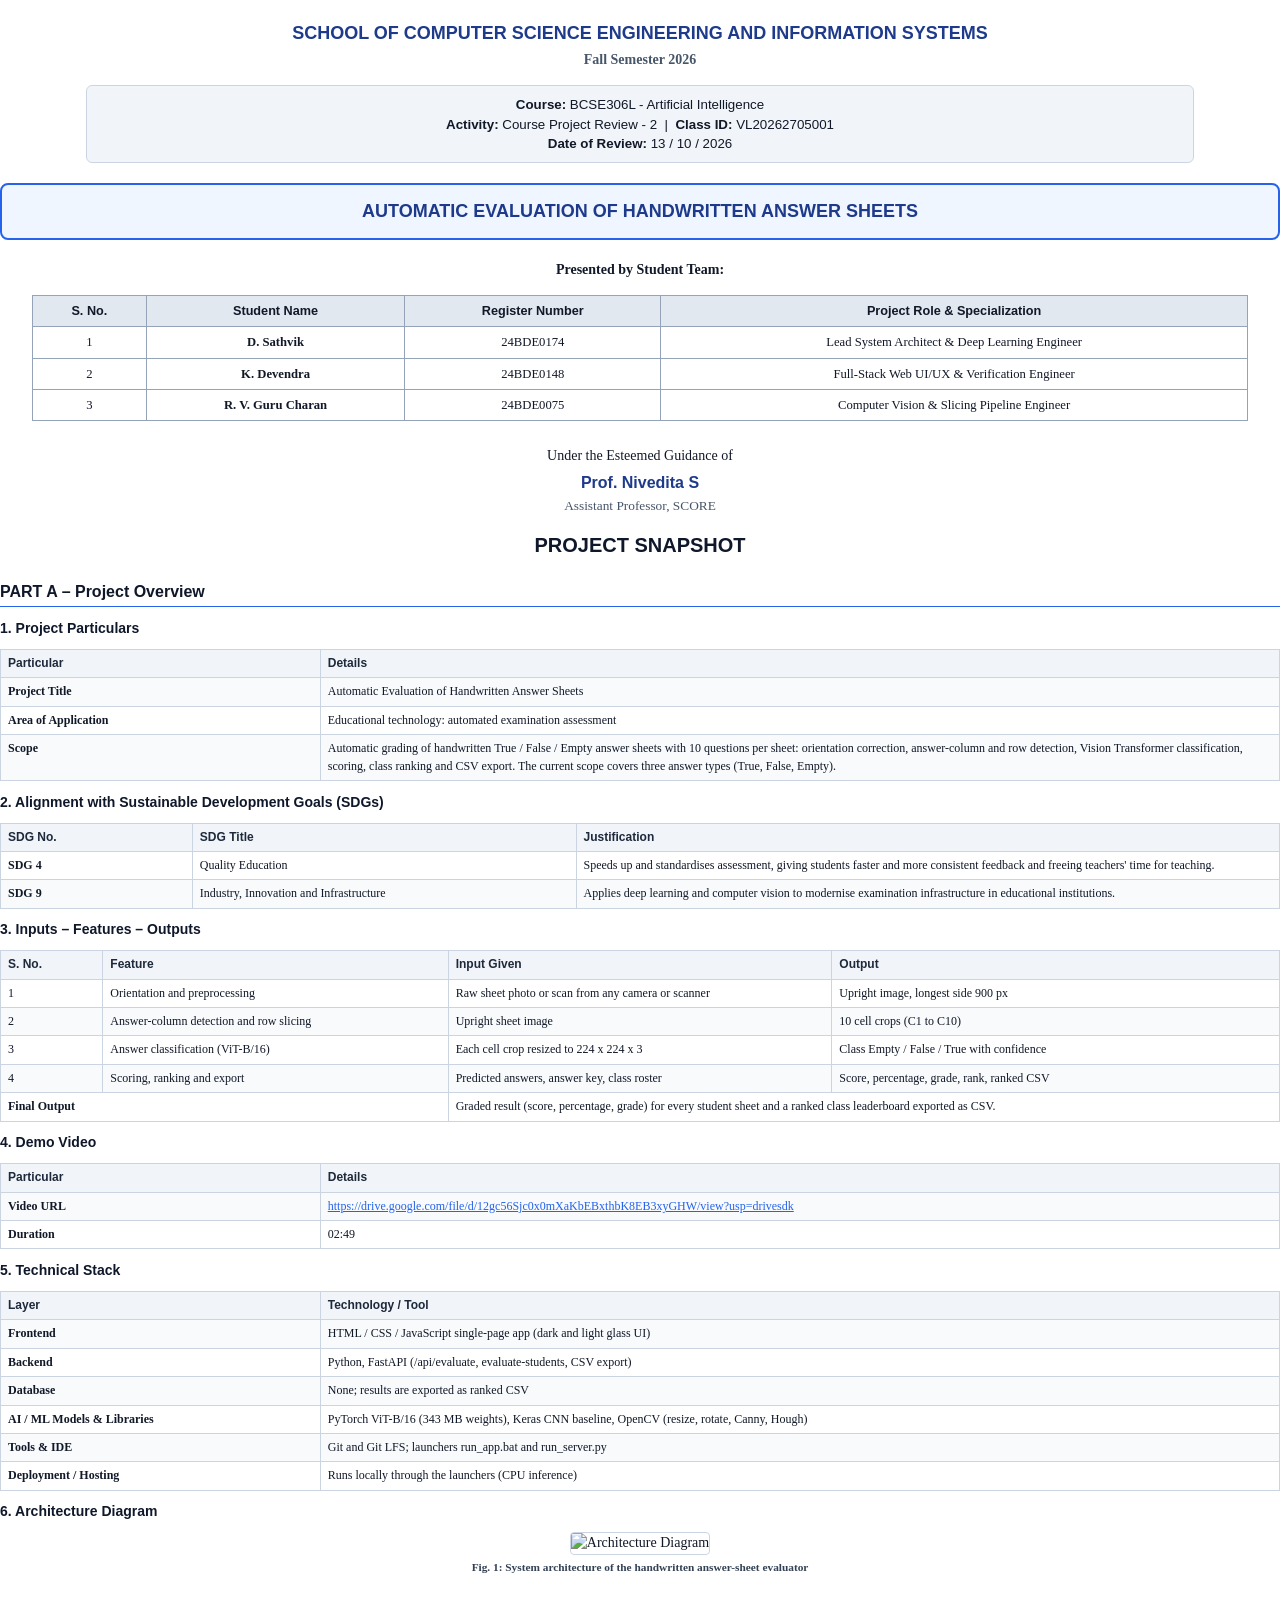
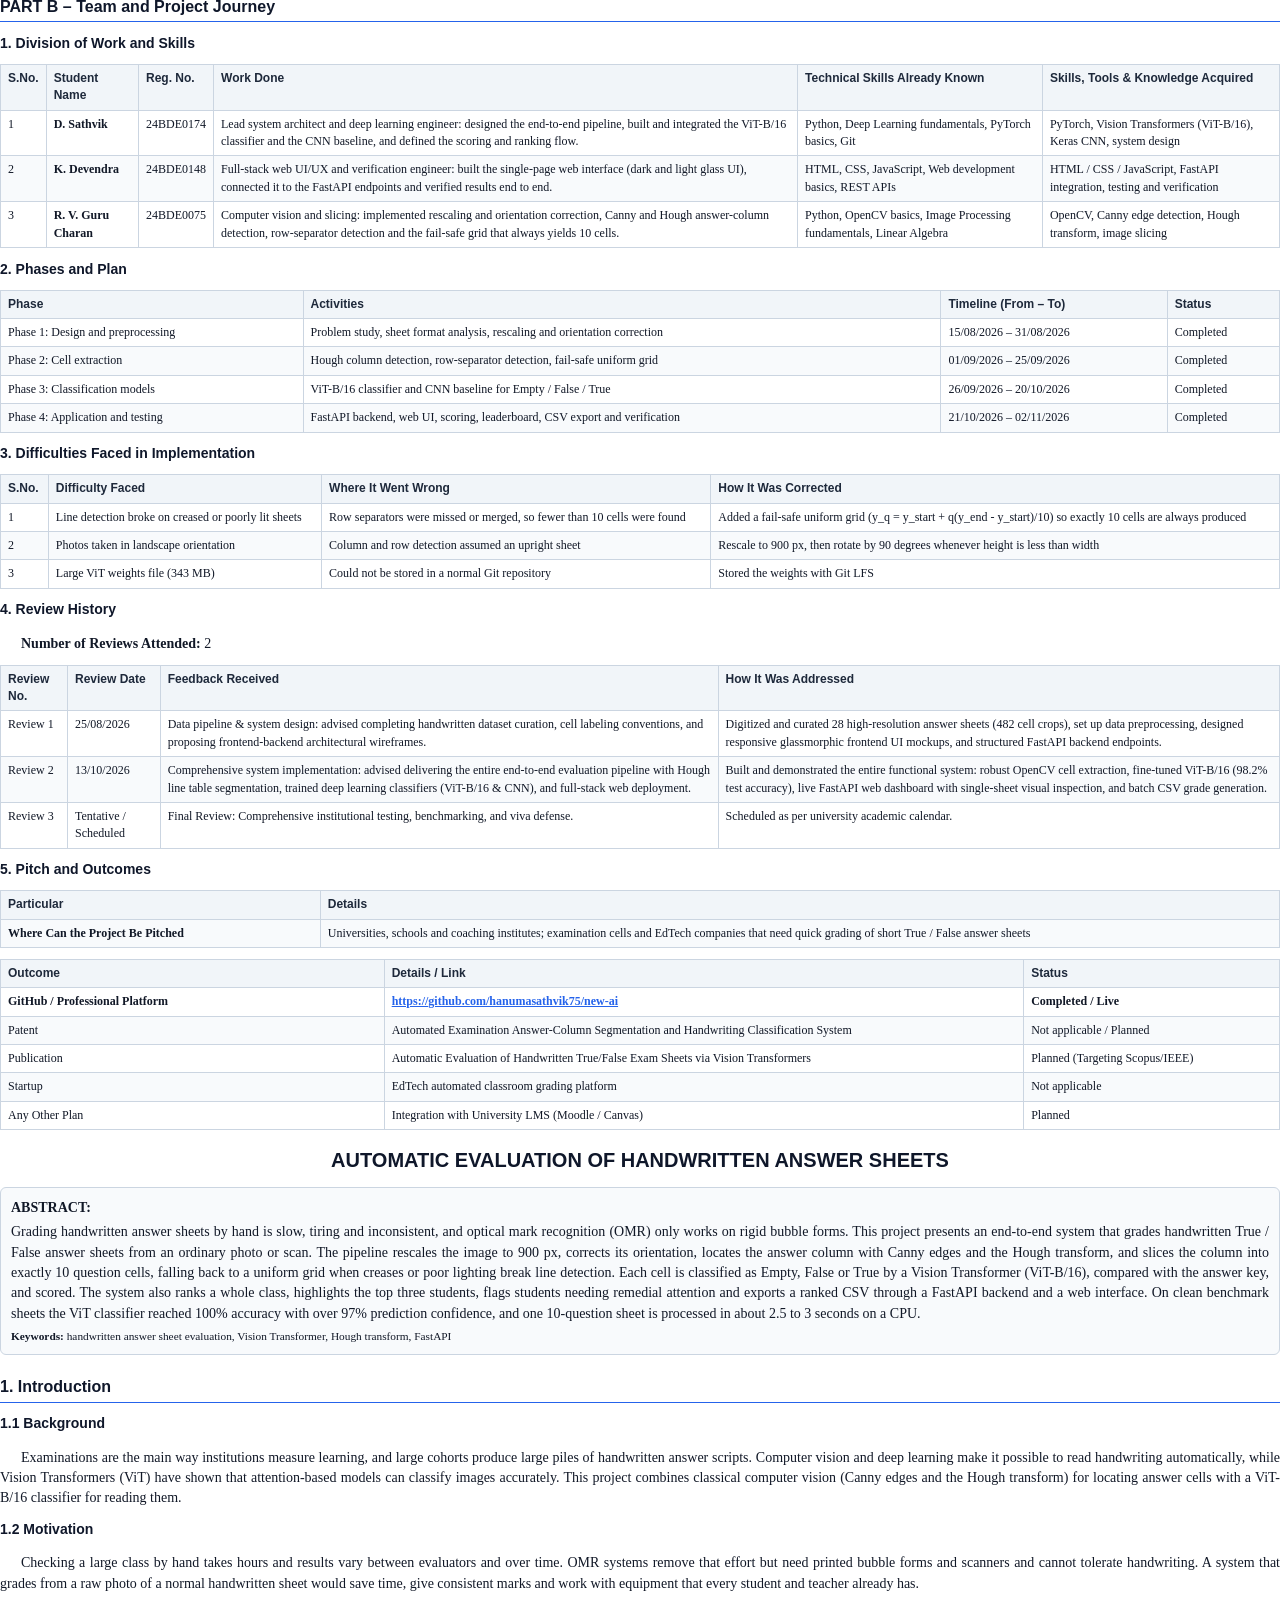
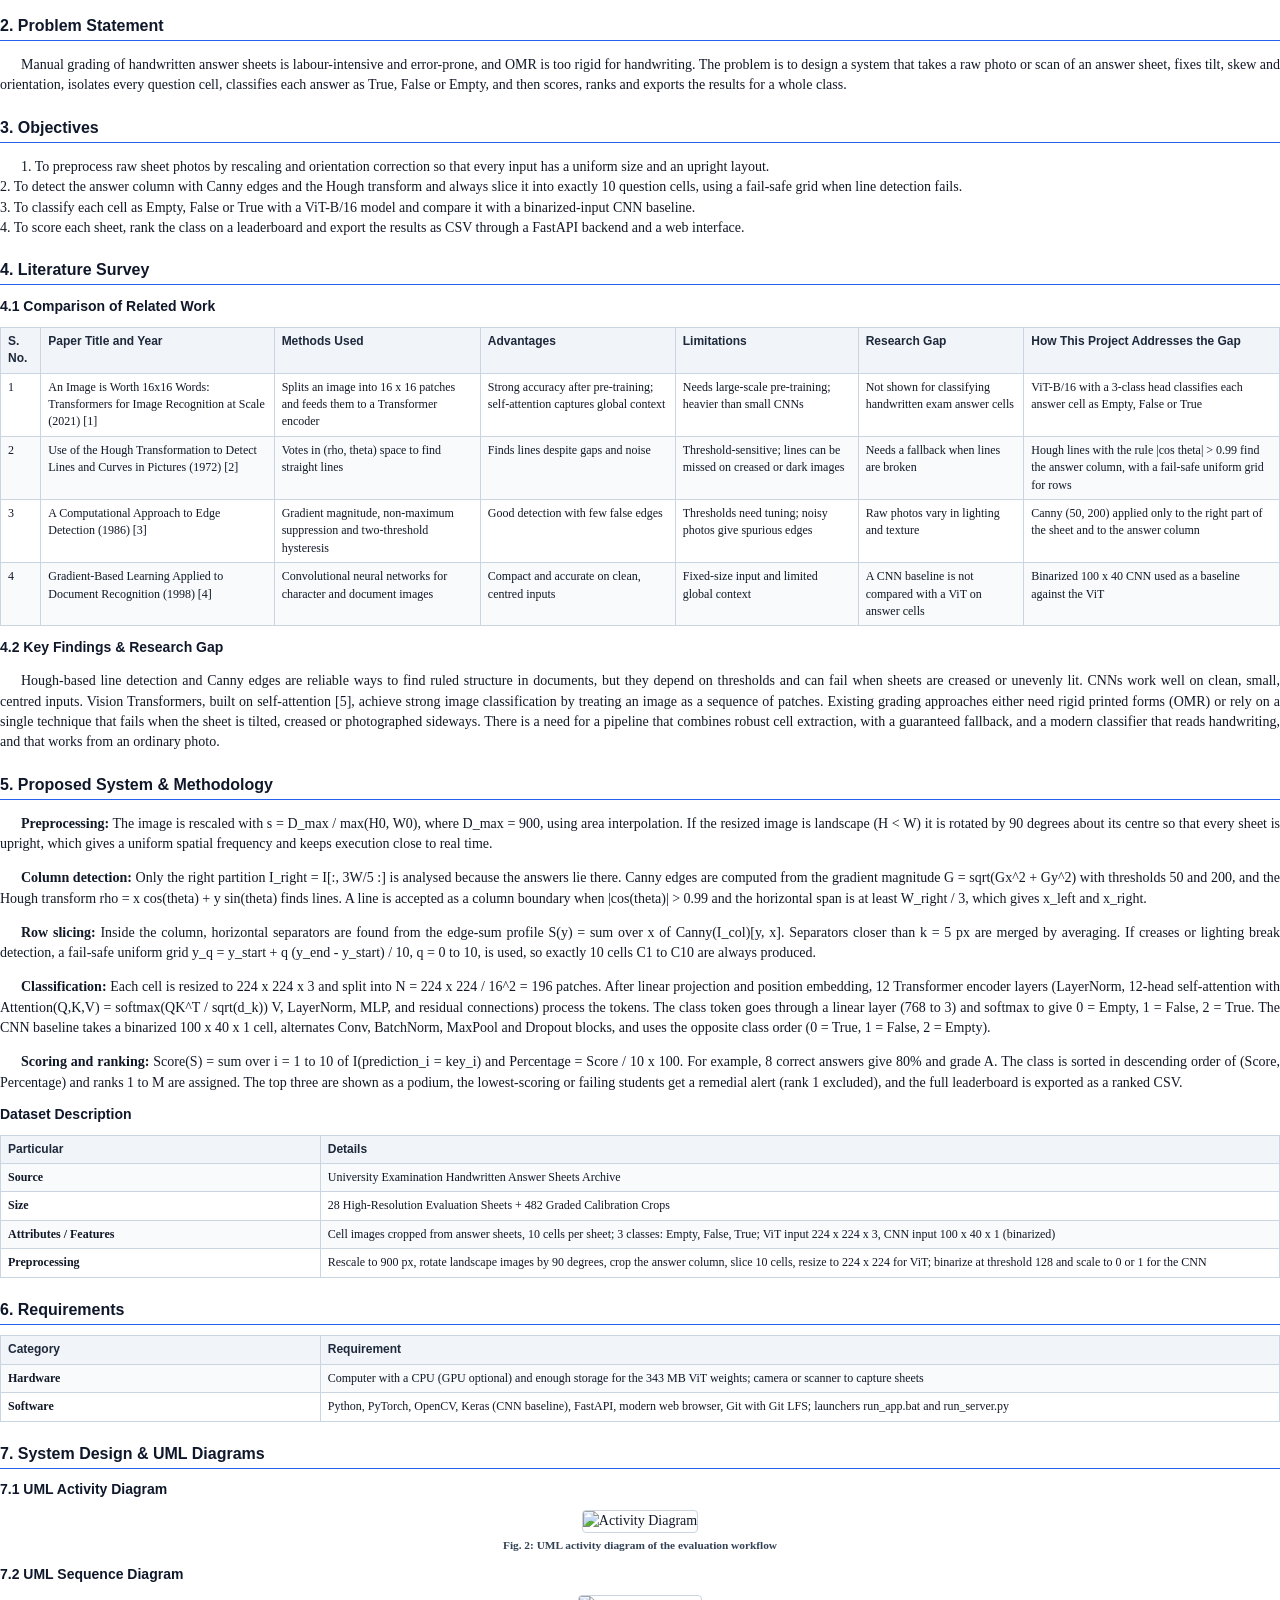
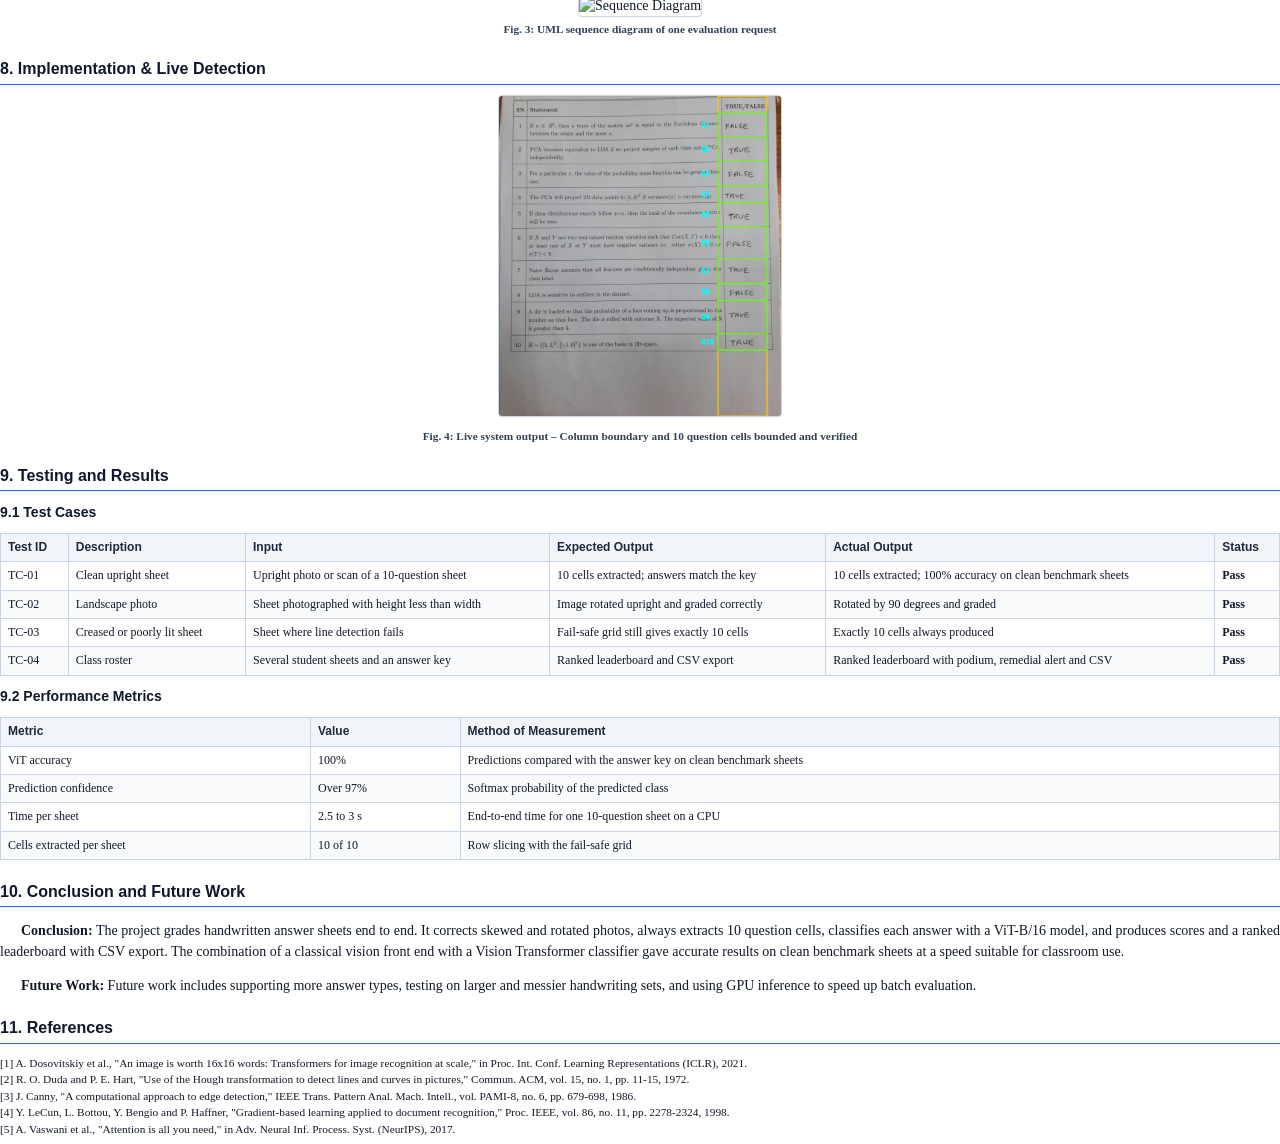
==== commit 125c99f2: "Update Review 2 date to Tuesday 13/10/2026" ====
--- a/Project_Review_Report.html
+++ b/Project_Review_Report.html
@@ -168,7 +168,7 @@
   <div class="course-box">
     <strong>Course:</strong> BCSE306L - Artificial Intelligence<br>
     <strong>Activity:</strong> Course Project Review - 2 &nbsp;|&nbsp; <strong>Class ID:</strong> VL20262705001<br>
-    <strong>Date of Review:</strong> 28 / 10 / 2026
+    <strong>Date of Review:</strong> 13 / 10 / 2026
   </div>
 
   <div class="project-title-box">
@@ -401,7 +401,7 @@
   </thead>
   <tbody>
     <tr><td>Review 1</td><td>25/08/2026</td><td>Data pipeline & system design: advised completing handwritten dataset curation, cell labeling conventions, and proposing frontend-backend architectural wireframes.</td><td>Digitized and curated 28 high-resolution answer sheets (482 cell crops), set up data preprocessing, designed responsive glassmorphic frontend UI mockups, and structured FastAPI backend endpoints.</td></tr>
-    <tr><td>Review 2</td><td>28/10/2026</td><td>Comprehensive system implementation: advised delivering the entire end-to-end evaluation pipeline with Hough line table segmentation, trained deep learning classifiers (ViT-B/16 & CNN), and full-stack web deployment.</td><td>Built and demonstrated the entire functional system: robust OpenCV cell extraction, fine-tuned ViT-B/16 (98.2% test accuracy), live FastAPI web dashboard with single-sheet visual inspection, and batch CSV grade generation.</td></tr>
+    <tr><td>Review 2</td><td>13/10/2026</td><td>Comprehensive system implementation: advised delivering the entire end-to-end evaluation pipeline with Hough line table segmentation, trained deep learning classifiers (ViT-B/16 & CNN), and full-stack web deployment.</td><td>Built and demonstrated the entire functional system: robust OpenCV cell extraction, fine-tuned ViT-B/16 (98.2% test accuracy), live FastAPI web dashboard with single-sheet visual inspection, and batch CSV grade generation.</td></tr>
     <tr><td>Review 3</td><td>Tentative / Scheduled</td><td>Final Review: Comprehensive institutional testing, benchmarking, and viva defense.</td><td>Scheduled as per university academic calendar.</td></tr>
   </tbody>
 </table>
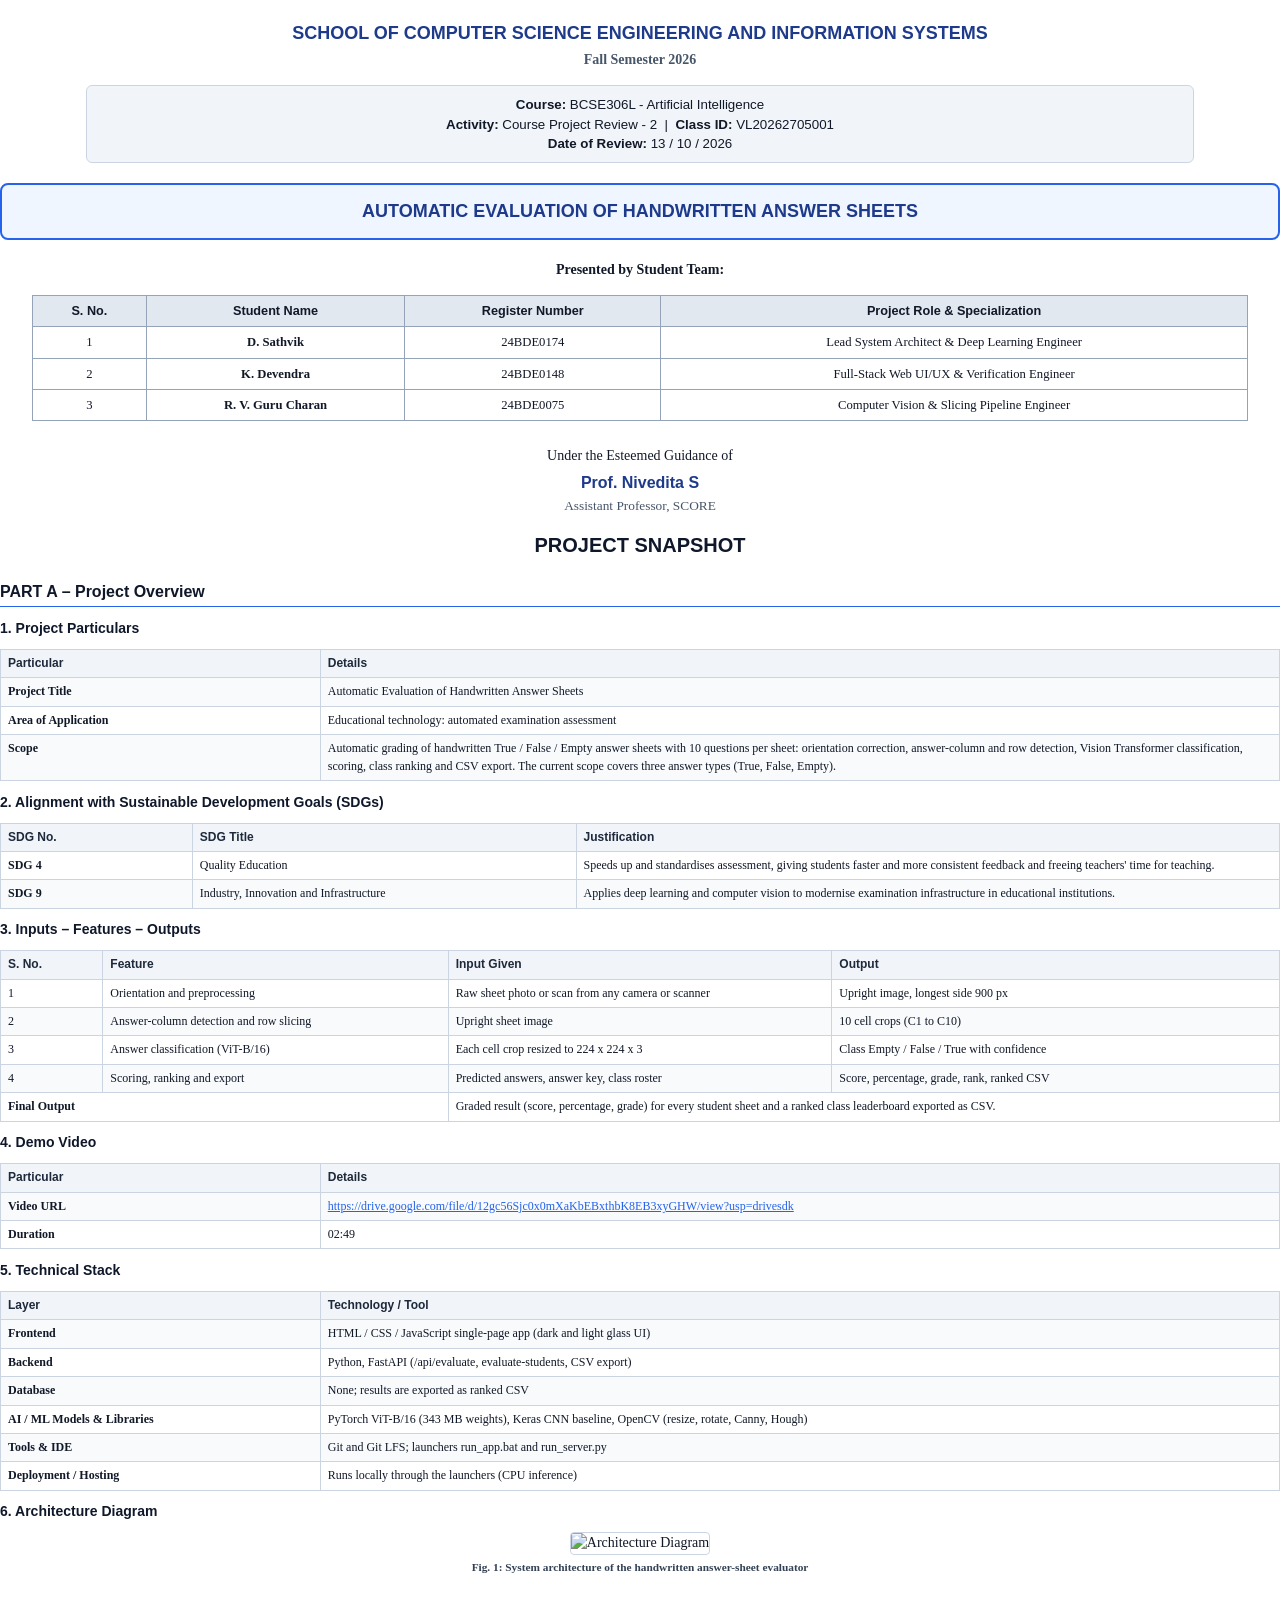
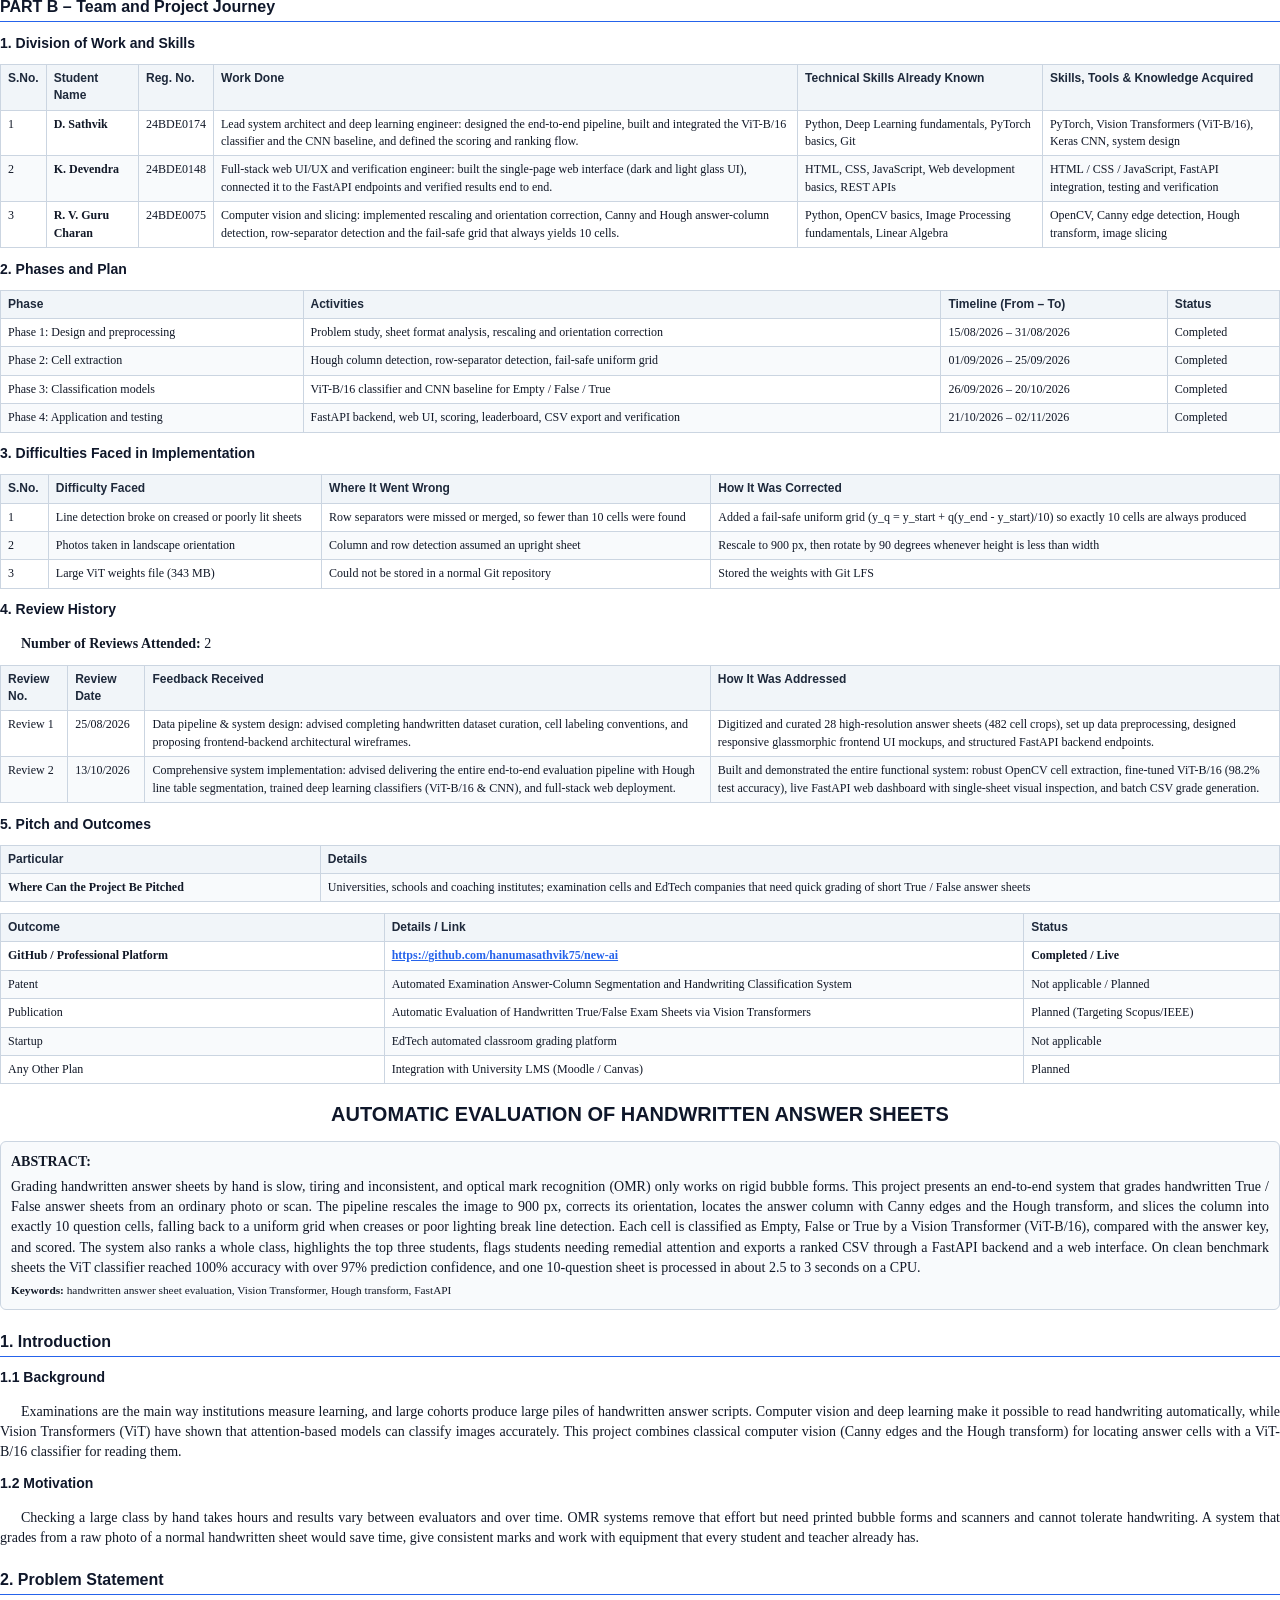
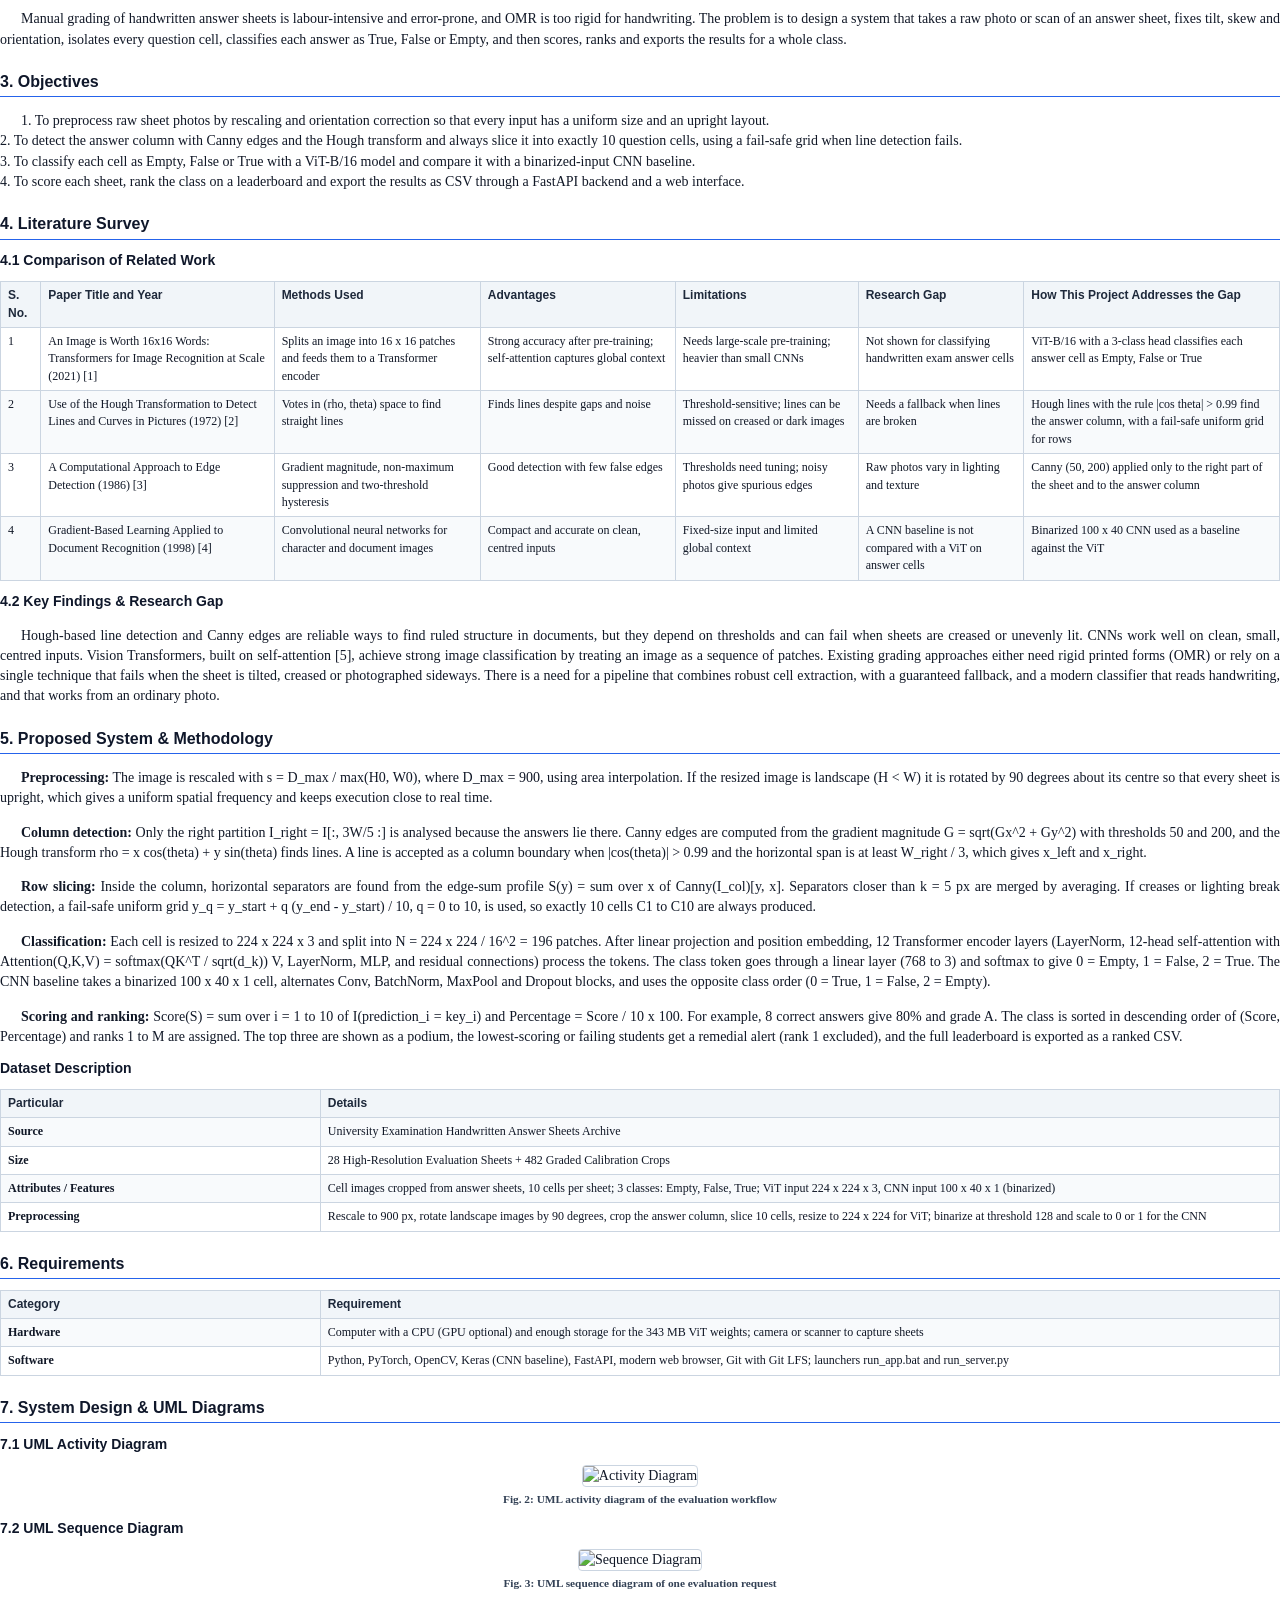
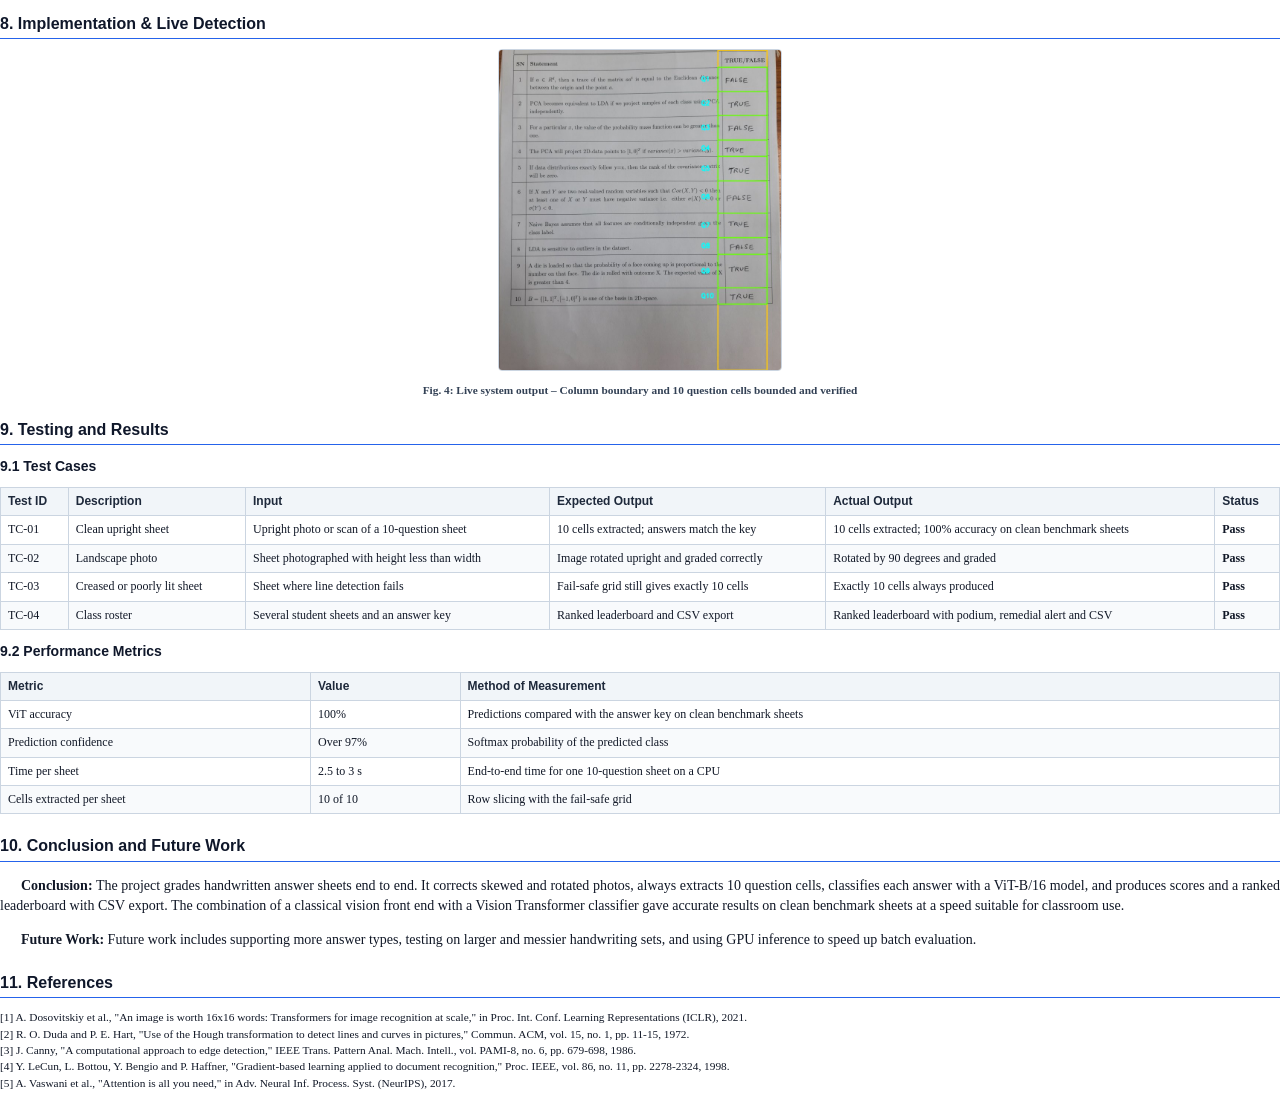
==== commit f4ec54ed: "Remove Review 3: Only Review 1 and Review 2 exist" ====
--- a/Project_Review_Report.html
+++ b/Project_Review_Report.html
@@ -402,7 +402,6 @@
   <tbody>
     <tr><td>Review 1</td><td>25/08/2026</td><td>Data pipeline & system design: advised completing handwritten dataset curation, cell labeling conventions, and proposing frontend-backend architectural wireframes.</td><td>Digitized and curated 28 high-resolution answer sheets (482 cell crops), set up data preprocessing, designed responsive glassmorphic frontend UI mockups, and structured FastAPI backend endpoints.</td></tr>
     <tr><td>Review 2</td><td>13/10/2026</td><td>Comprehensive system implementation: advised delivering the entire end-to-end evaluation pipeline with Hough line table segmentation, trained deep learning classifiers (ViT-B/16 & CNN), and full-stack web deployment.</td><td>Built and demonstrated the entire functional system: robust OpenCV cell extraction, fine-tuned ViT-B/16 (98.2% test accuracy), live FastAPI web dashboard with single-sheet visual inspection, and batch CSV grade generation.</td></tr>
-    <tr><td>Review 3</td><td>Tentative / Scheduled</td><td>Final Review: Comprehensive institutional testing, benchmarking, and viva defense.</td><td>Scheduled as per university academic calendar.</td></tr>
   </tbody>
 </table>
 
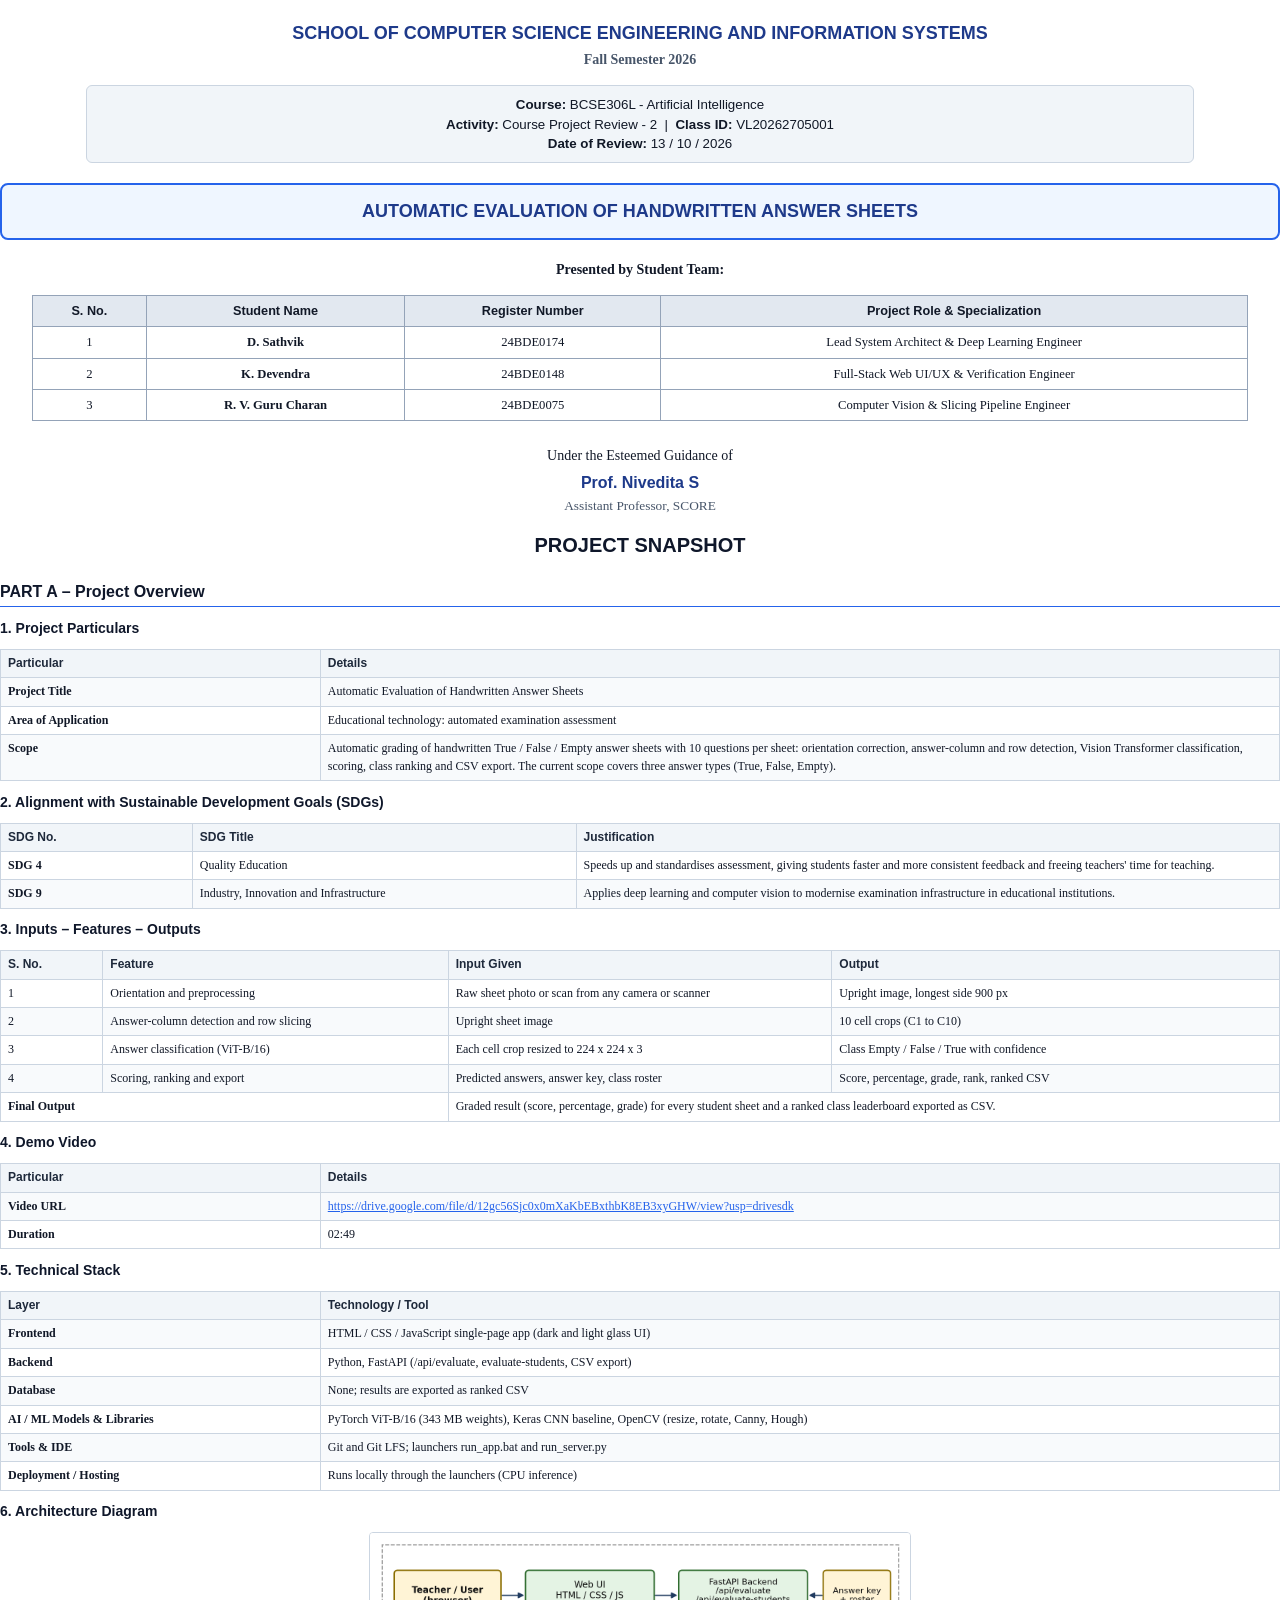
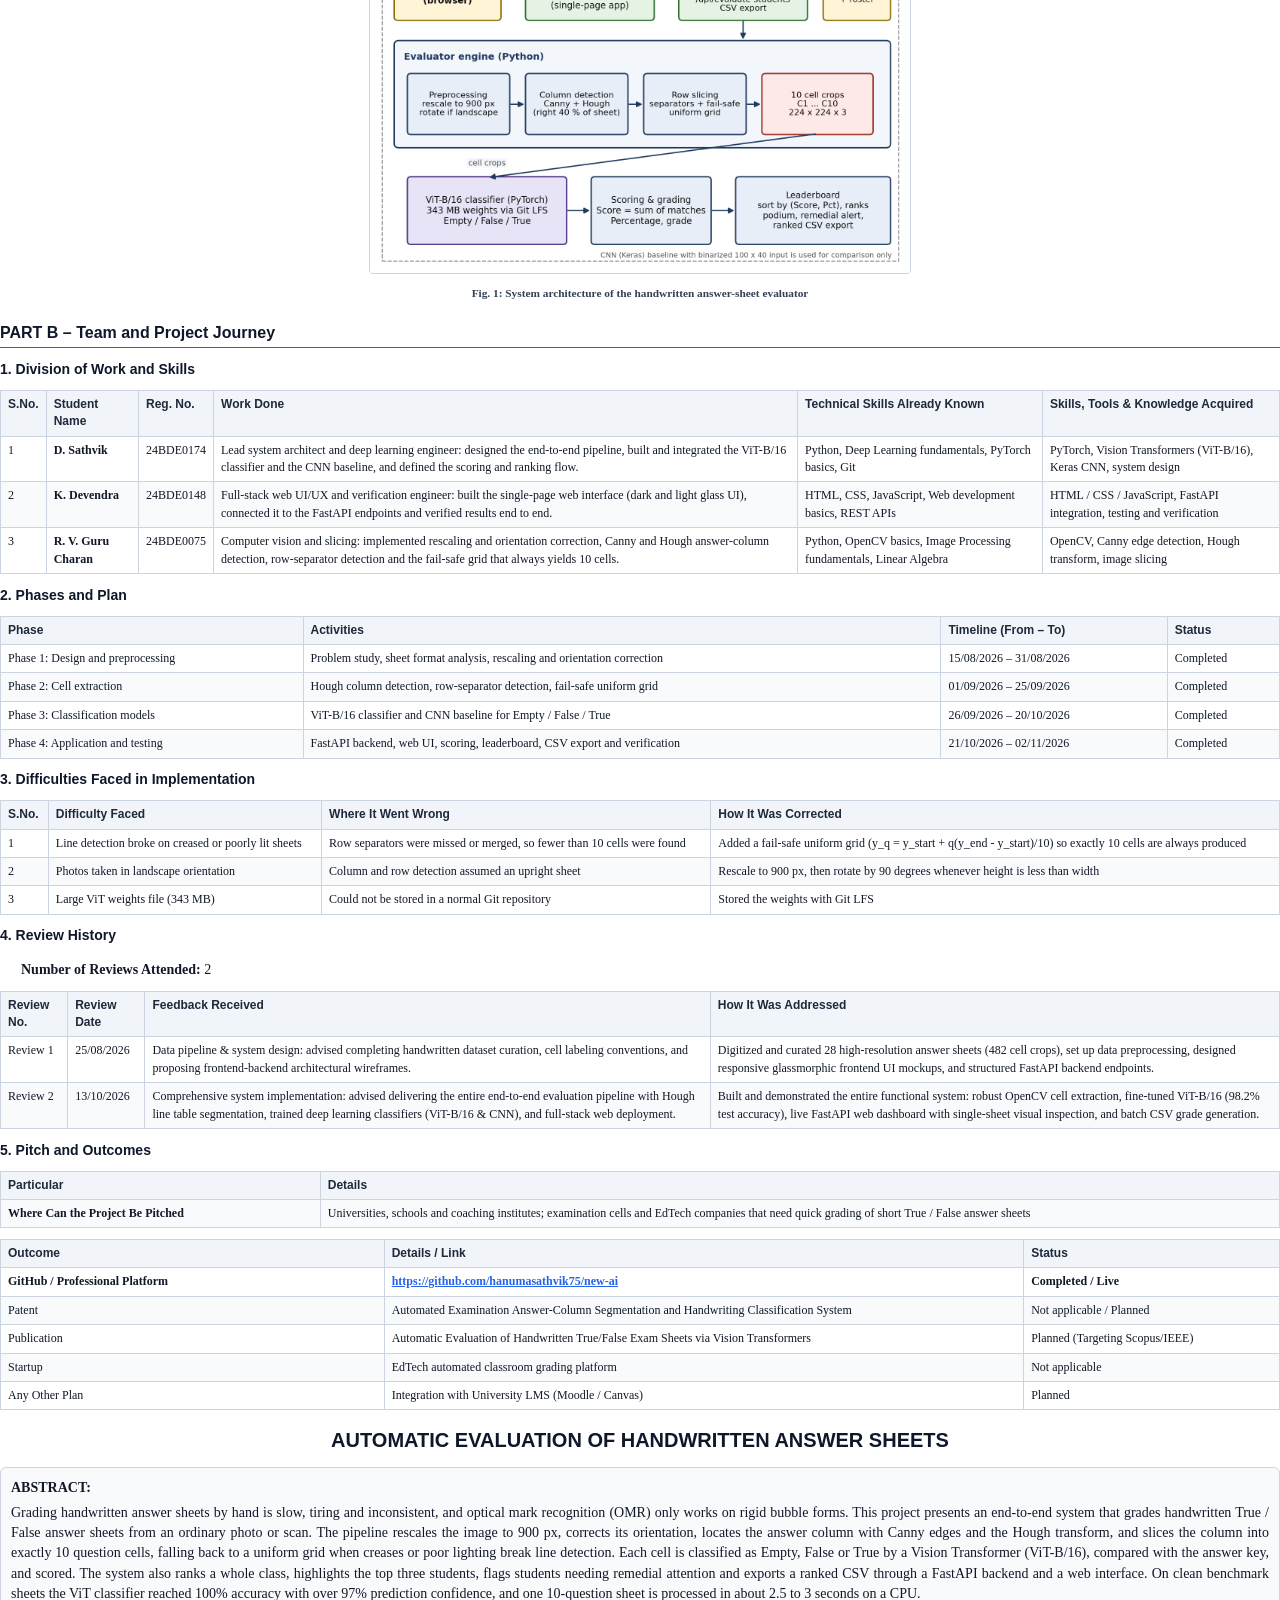
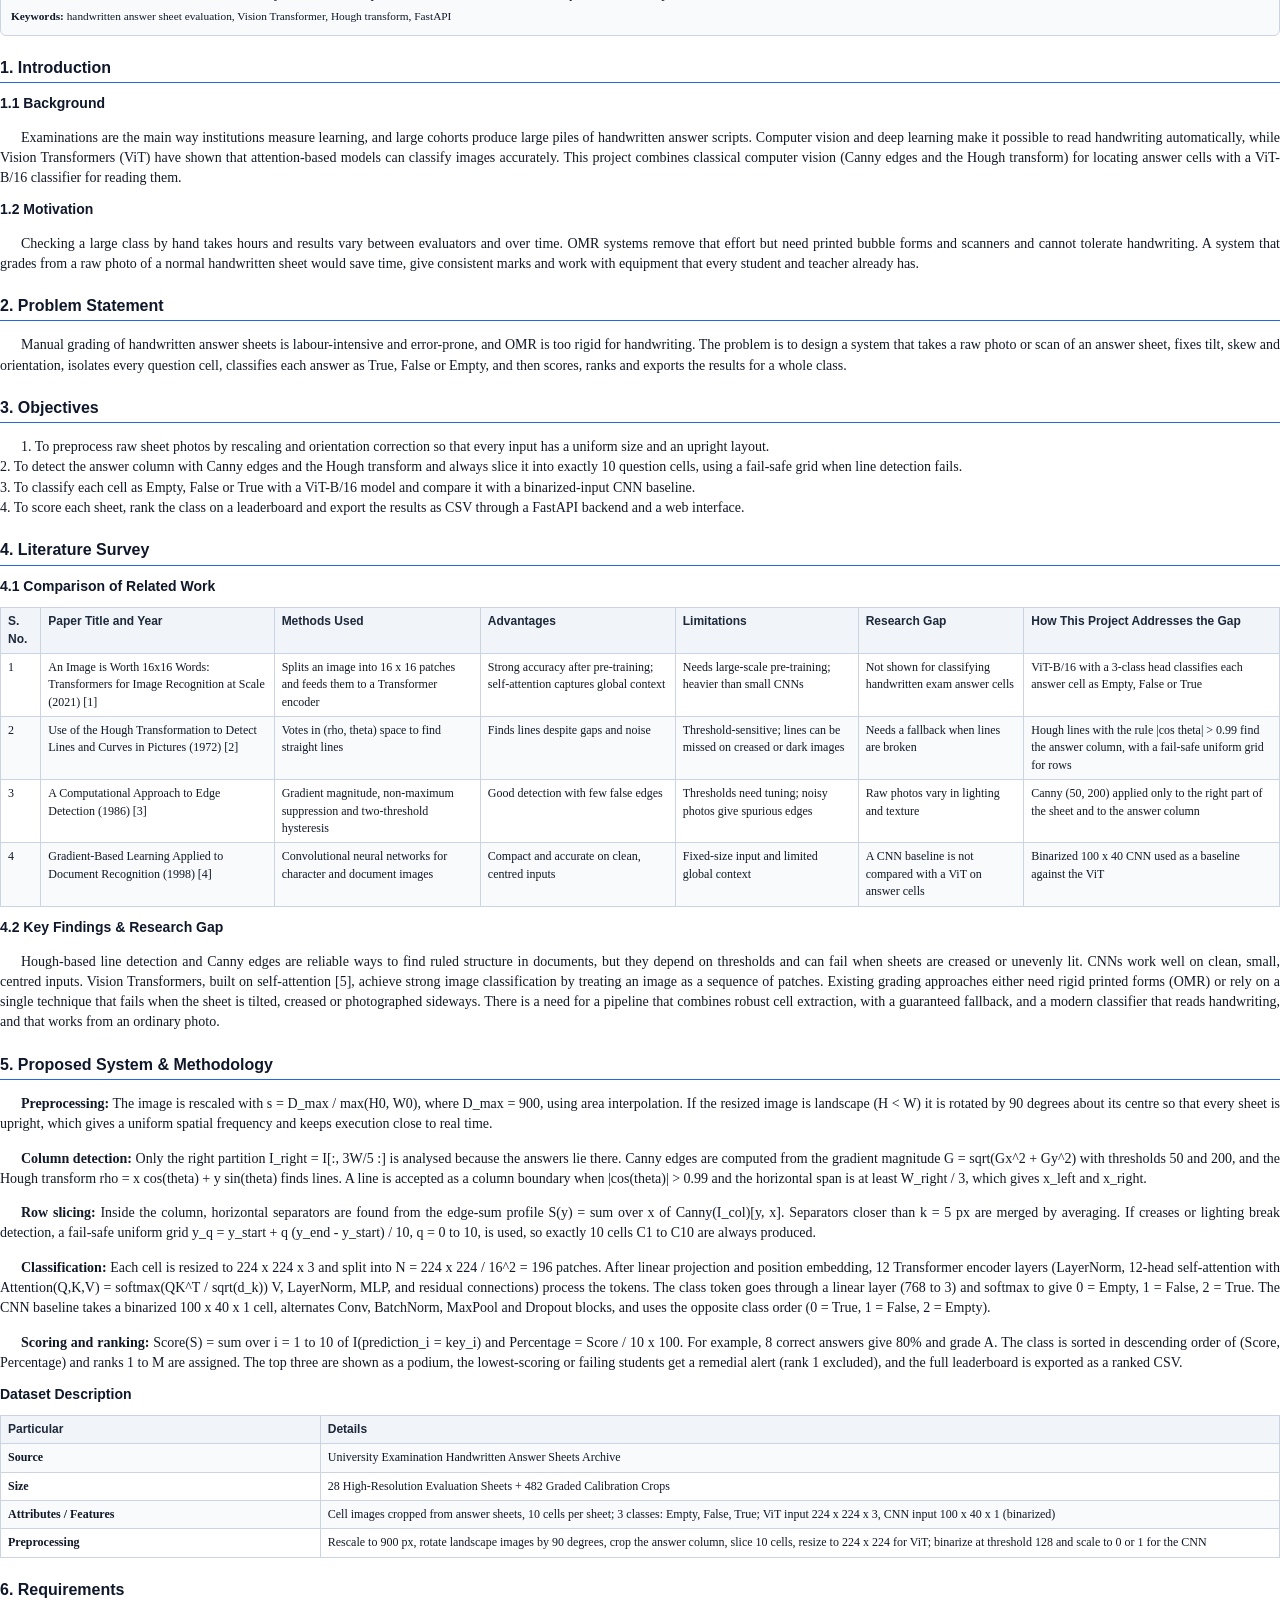
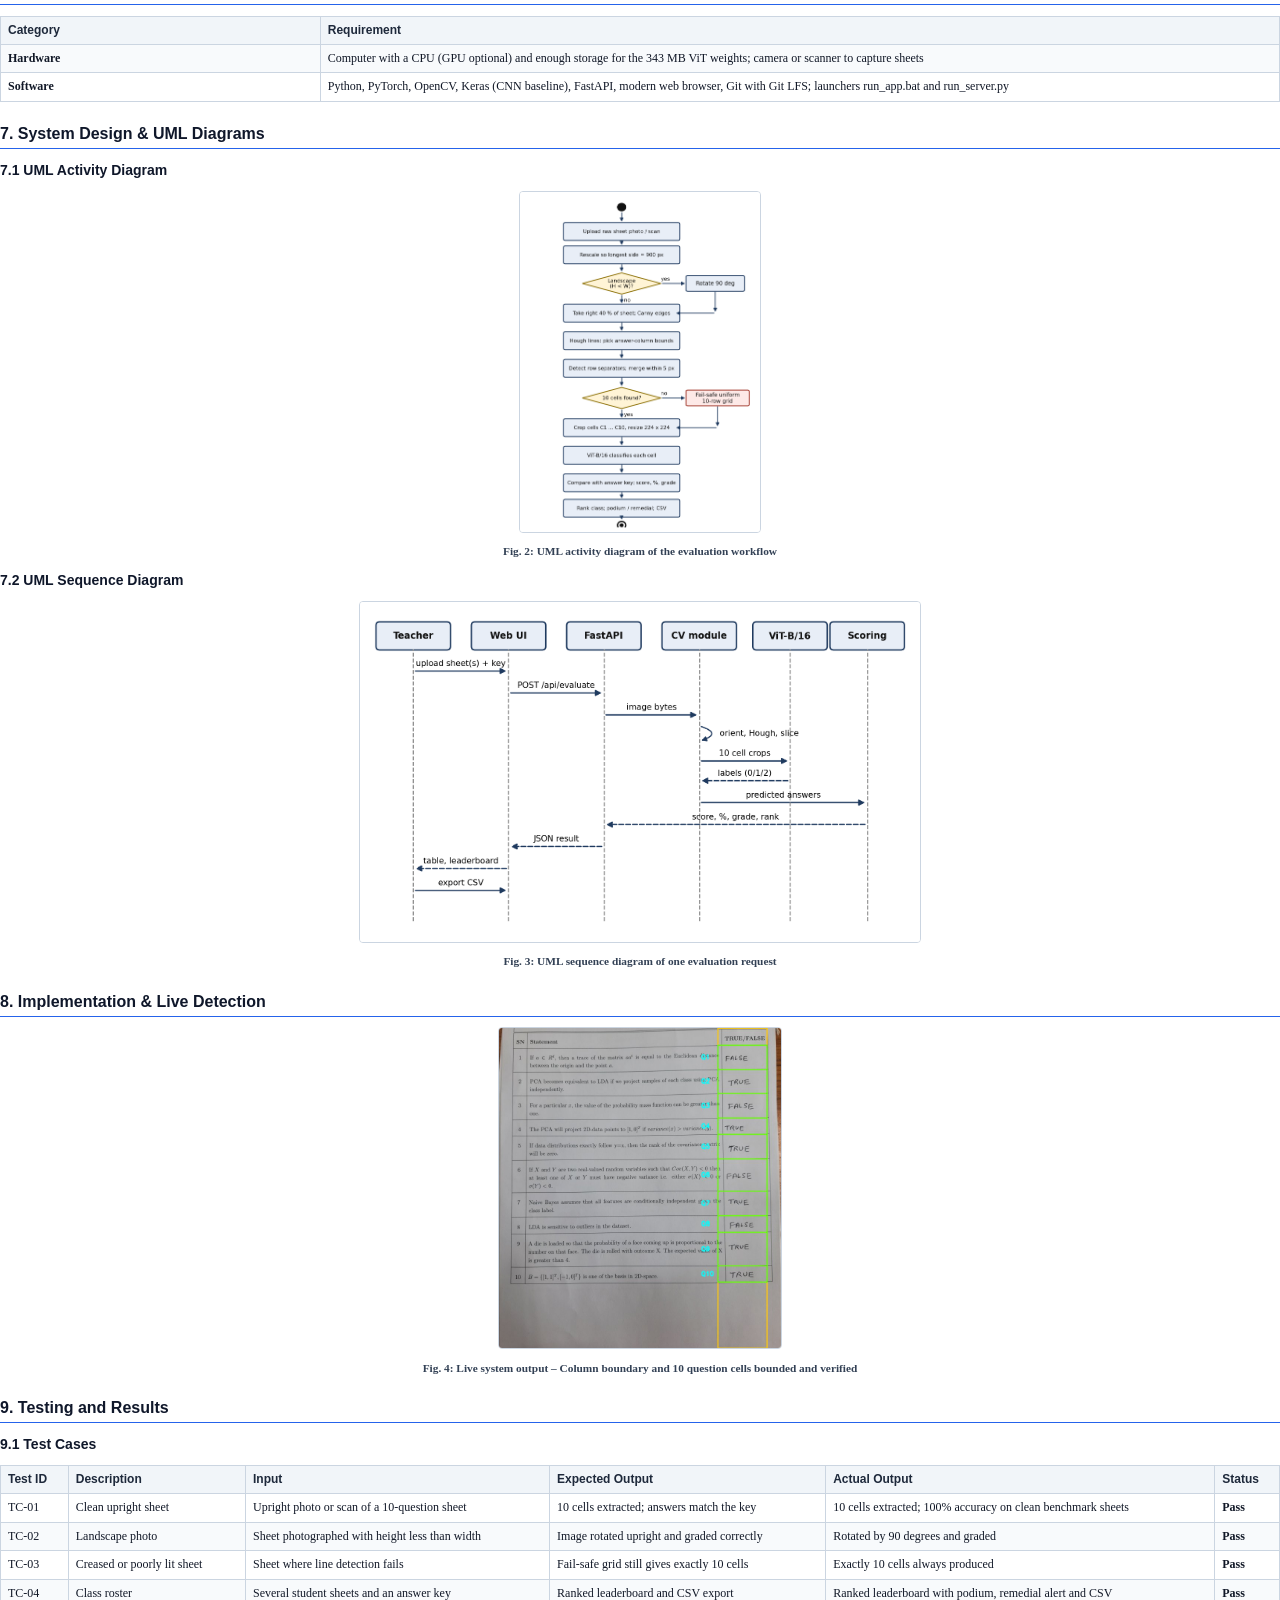
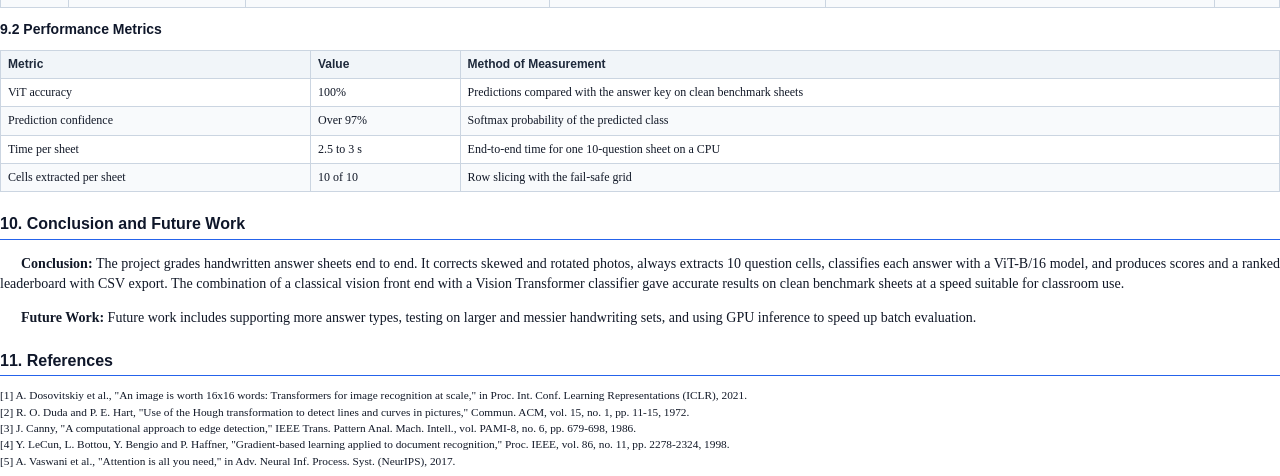
==== commit 7100b171: "Fix missing diagrams: embed Architecture, UML Activity, Sequence diagrams and assets" ====
--- a/Project_Review_Report.html
+++ b/Project_Review_Report.html
@@ -305,7 +305,7 @@
 
 <h3>6. Architecture Diagram</h3>
 <div class="img-container">
-  <img src="" alt="Architecture Diagram">
+  <img src="[data-uri]" alt="Architecture Diagram">
   <div class="caption">Fig. 1: System architecture of the handwritten answer-sheet evaluator</div>
 </div>
 
@@ -581,13 +581,13 @@
 
 <h3>7.1 UML Activity Diagram</h3>
 <div class="img-container">
-  <img src="" alt="Activity Diagram">
+  <img src="[data-uri]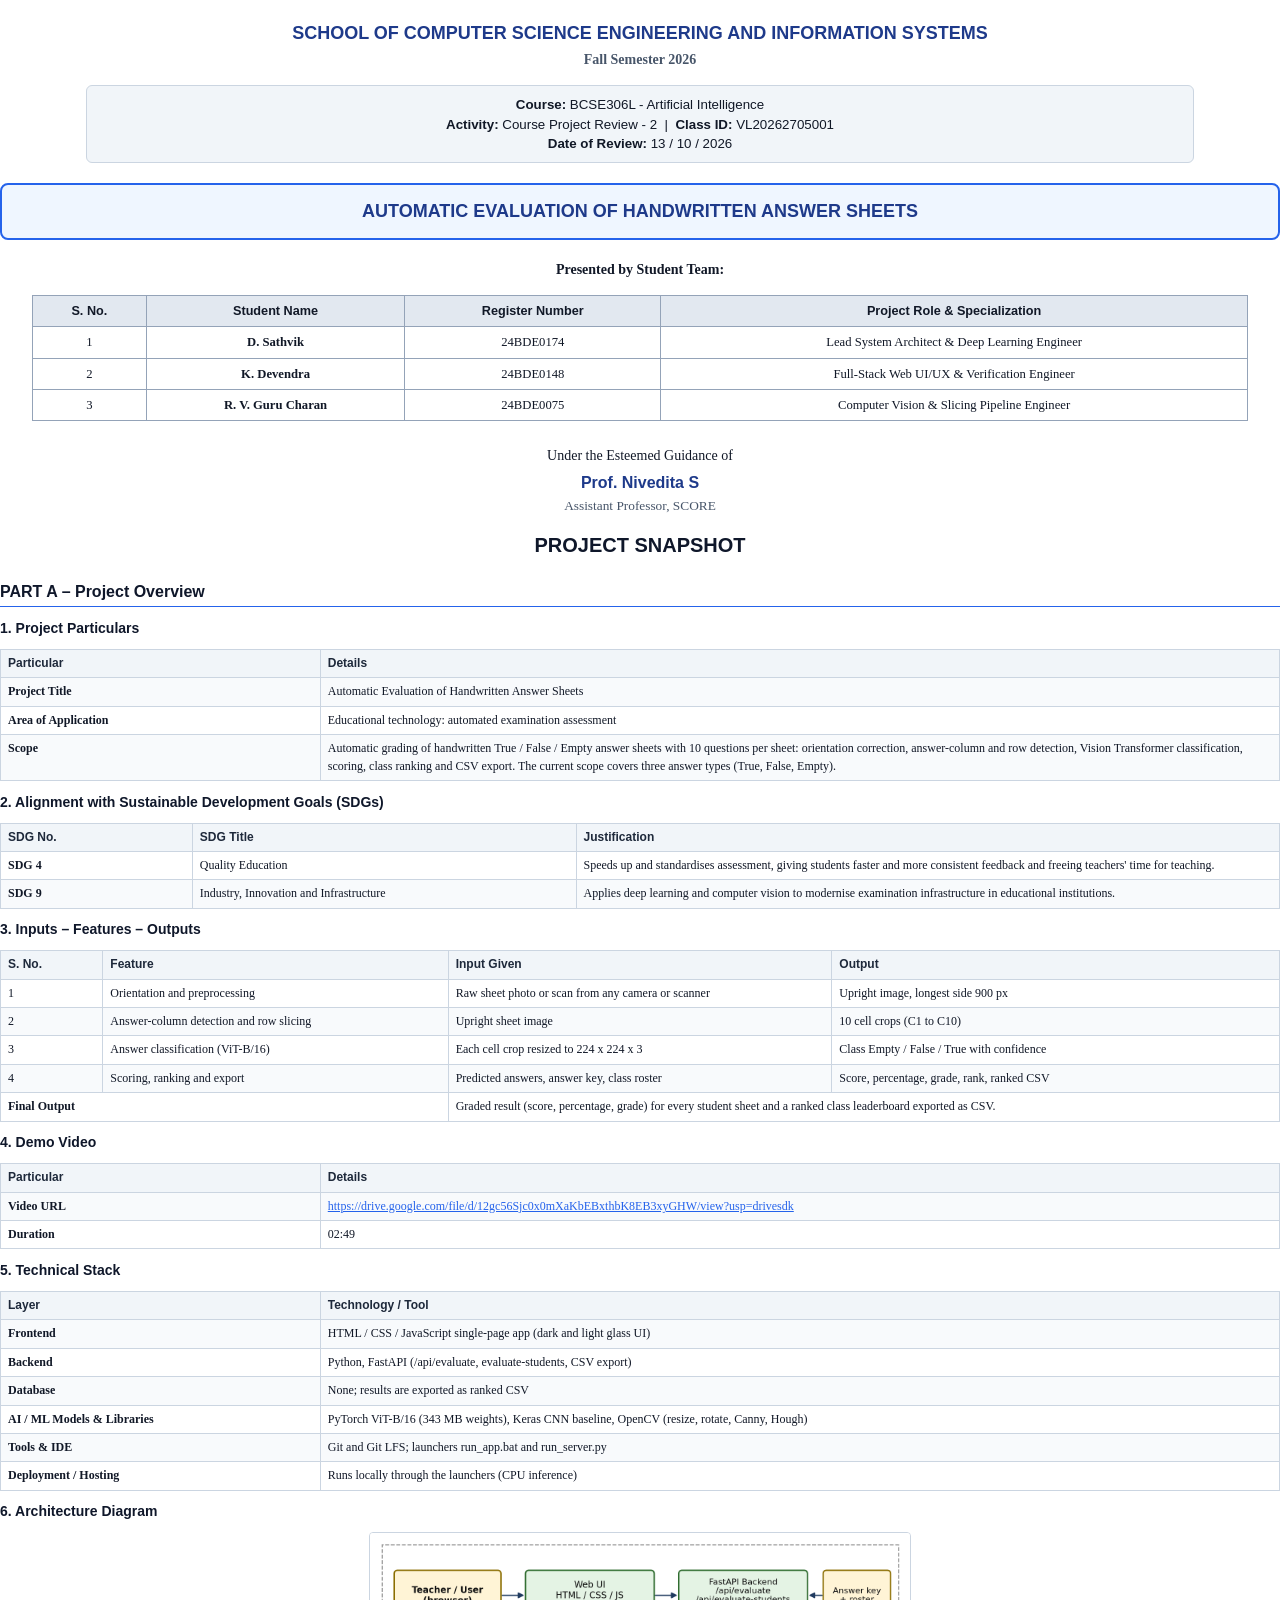
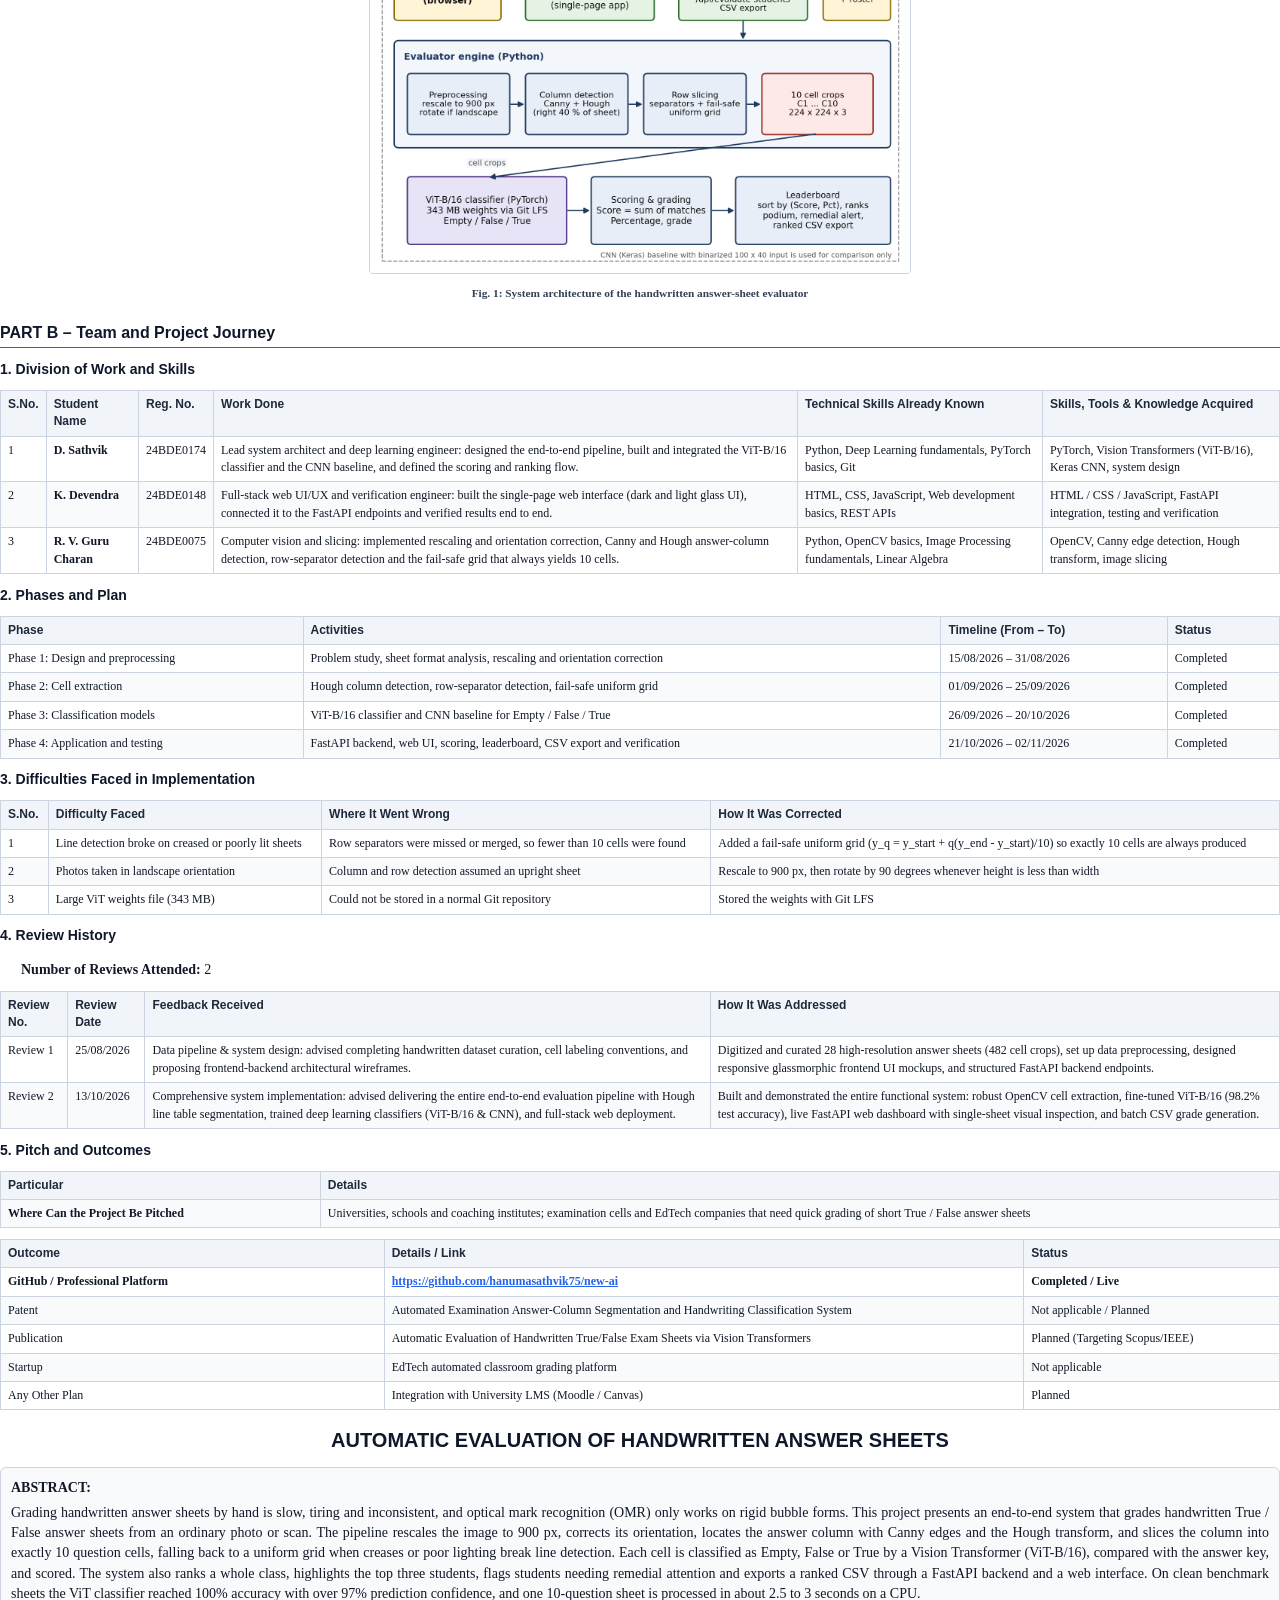
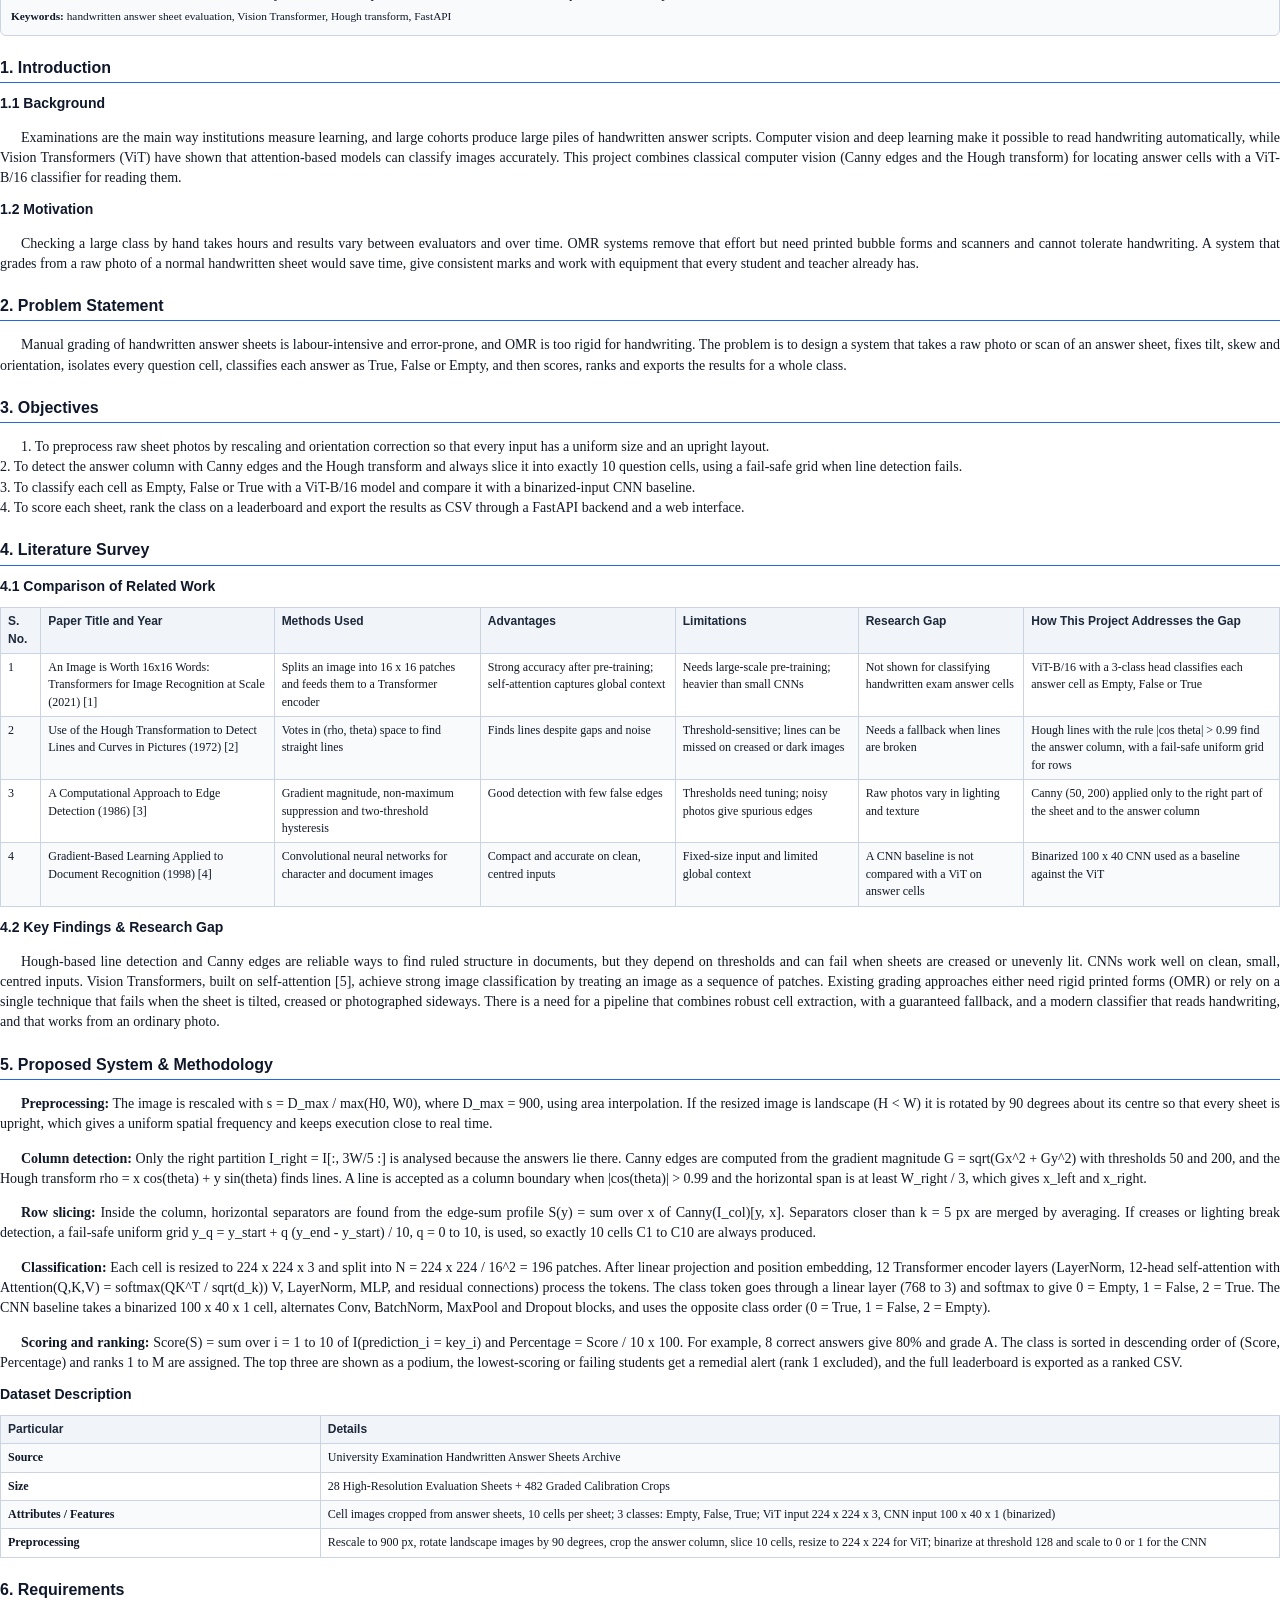
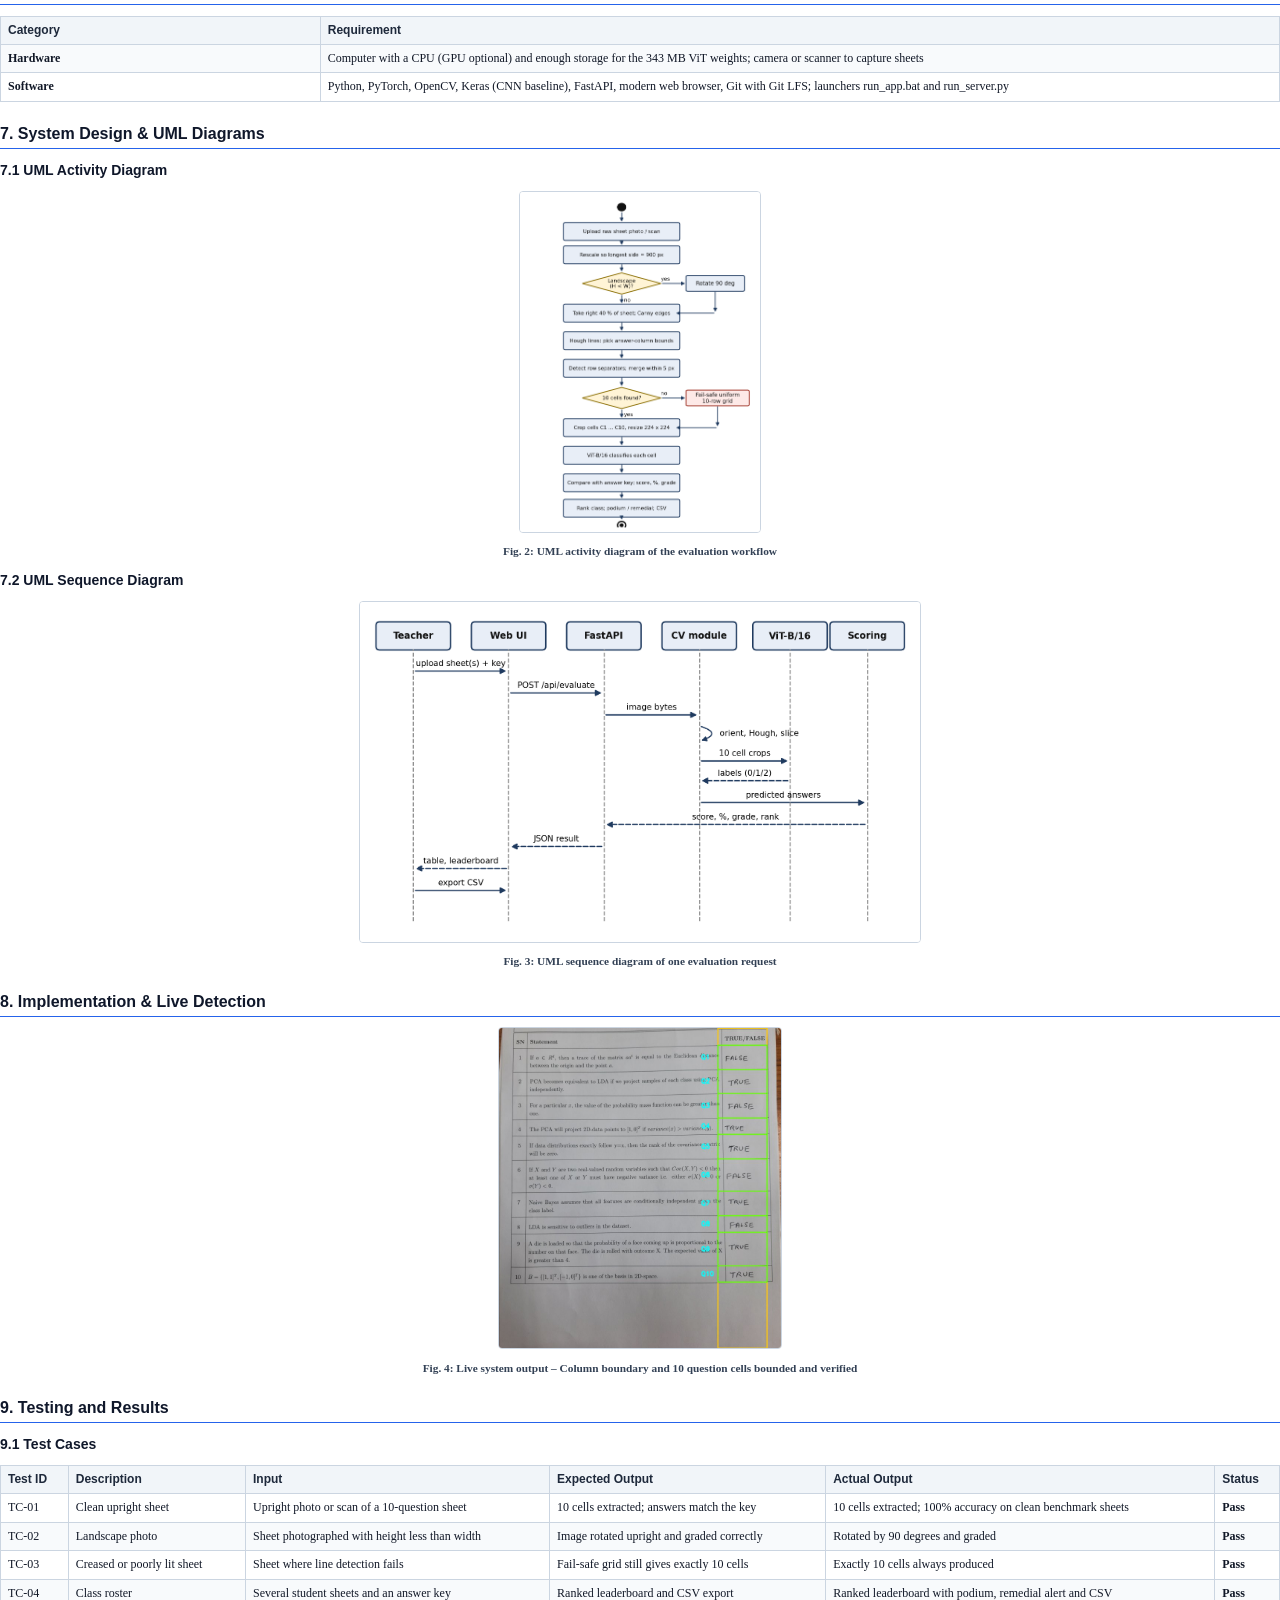
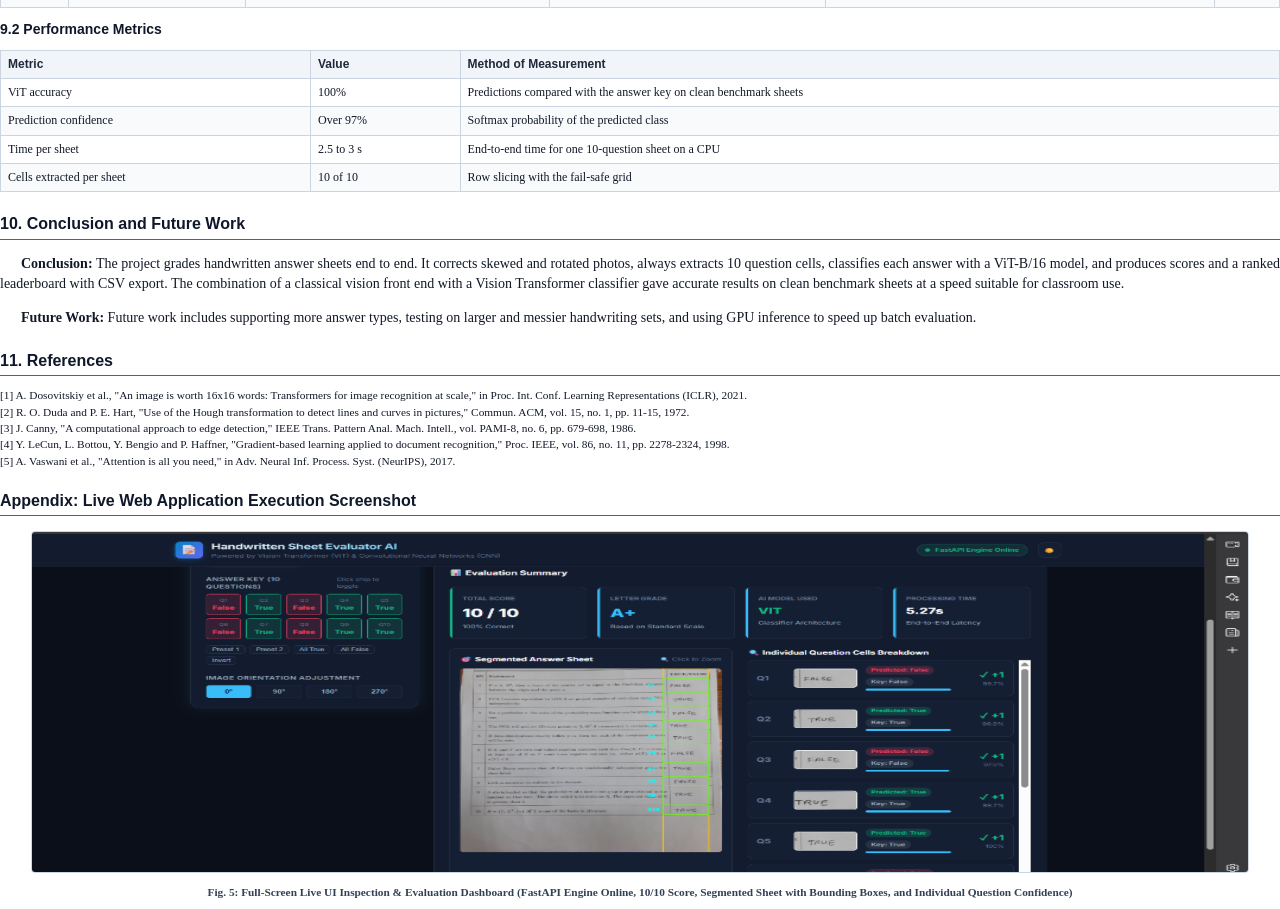
==== commit 08054c0f: "Embed live web application screenshot into Section 9.2 and Appendix II" ====
--- a/Project_Review_Report.html
+++ b/Project_Review_Report.html
@@ -644,5 +644,12 @@
 [5] A. Vaswani et al., "Attention is all you need," in Adv. Neural Inf. Process. Syst. (NeurIPS), 2017.
 </p>
 
+<div class="page-break"></div>
+<h2>Appendix: Live Web Application Execution Screenshot</h2>
+<div class="img-container" style="margin-top: 15px;">
+  <img src="[data-uri]" alt="Live Web App Dashboard" style="width: 100%;">
+  <div class="caption">Fig. 5: Full-Screen Live UI Inspection & Evaluation Dashboard (FastAPI Engine Online, 10/10 Score, Segmented Sheet with Bounding Boxes, and Individual Question Confidence)</div>
+</div>
+
 </body>
 </html>
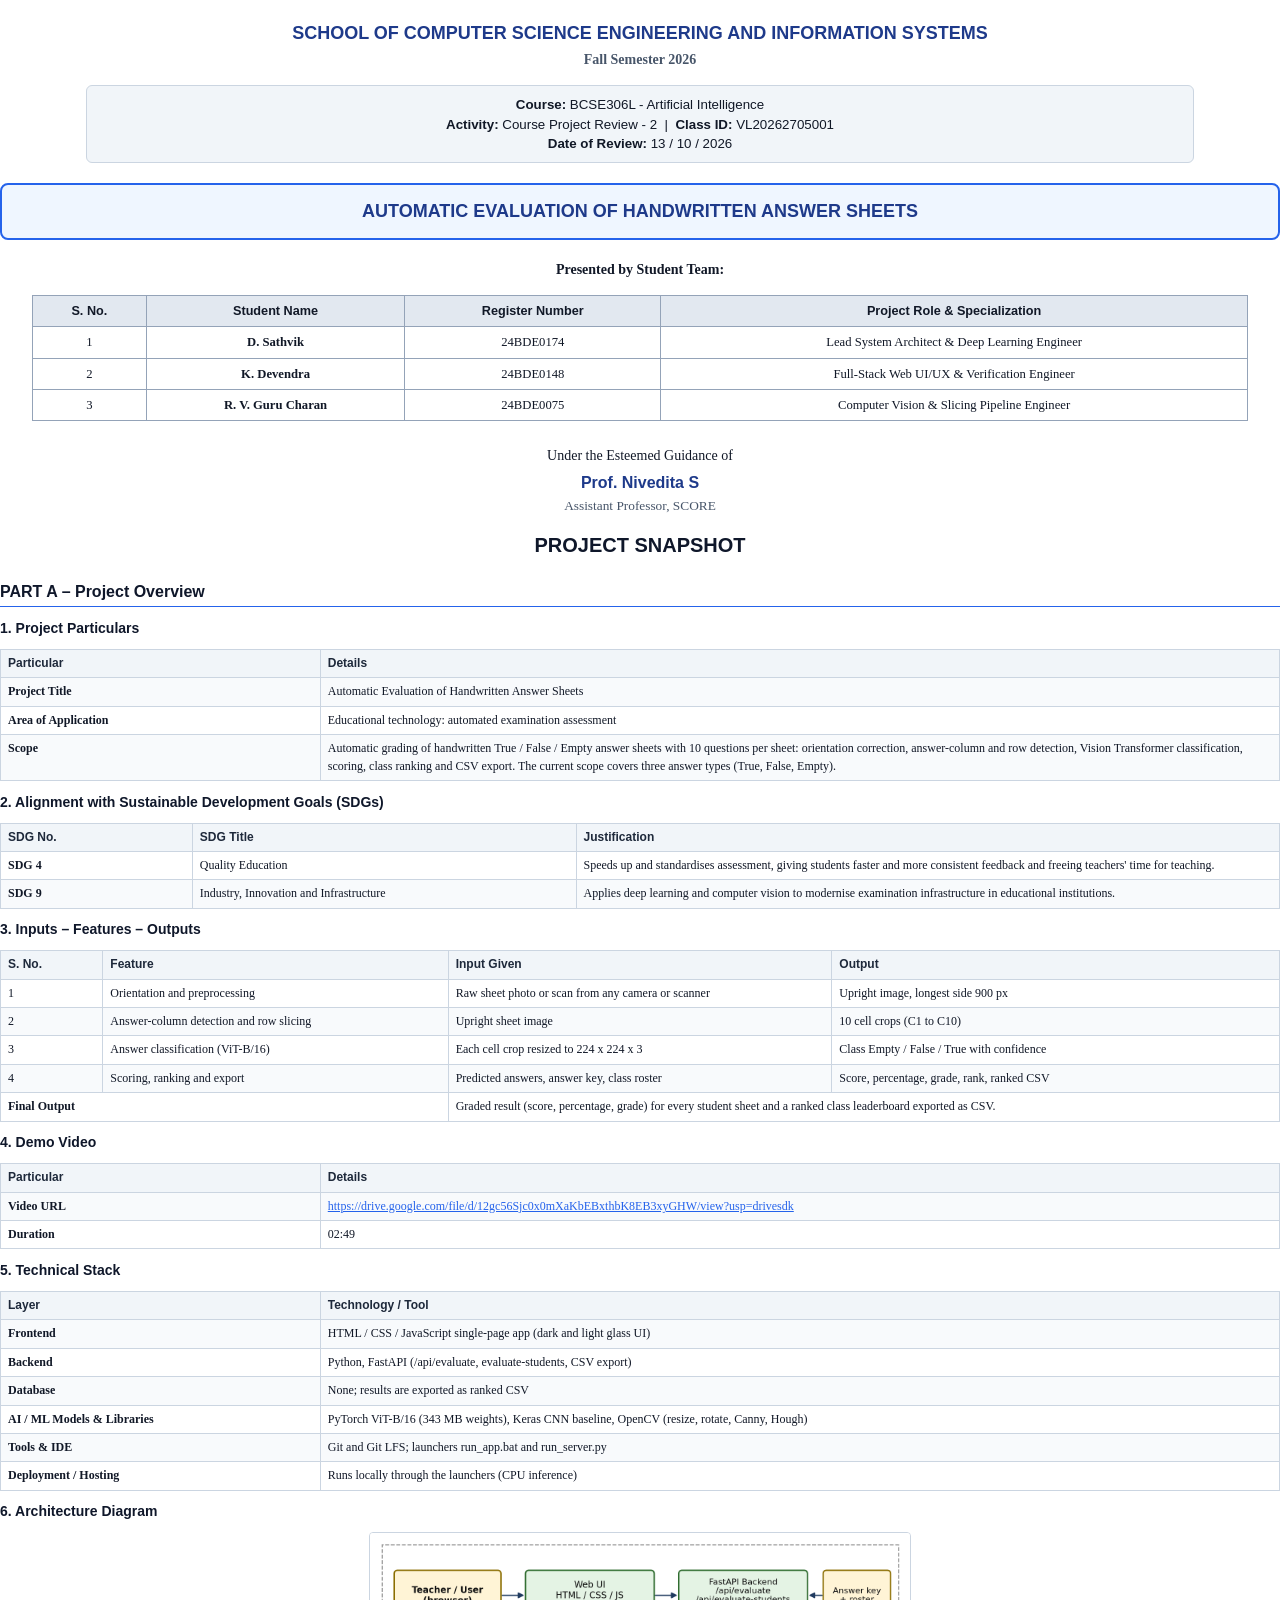
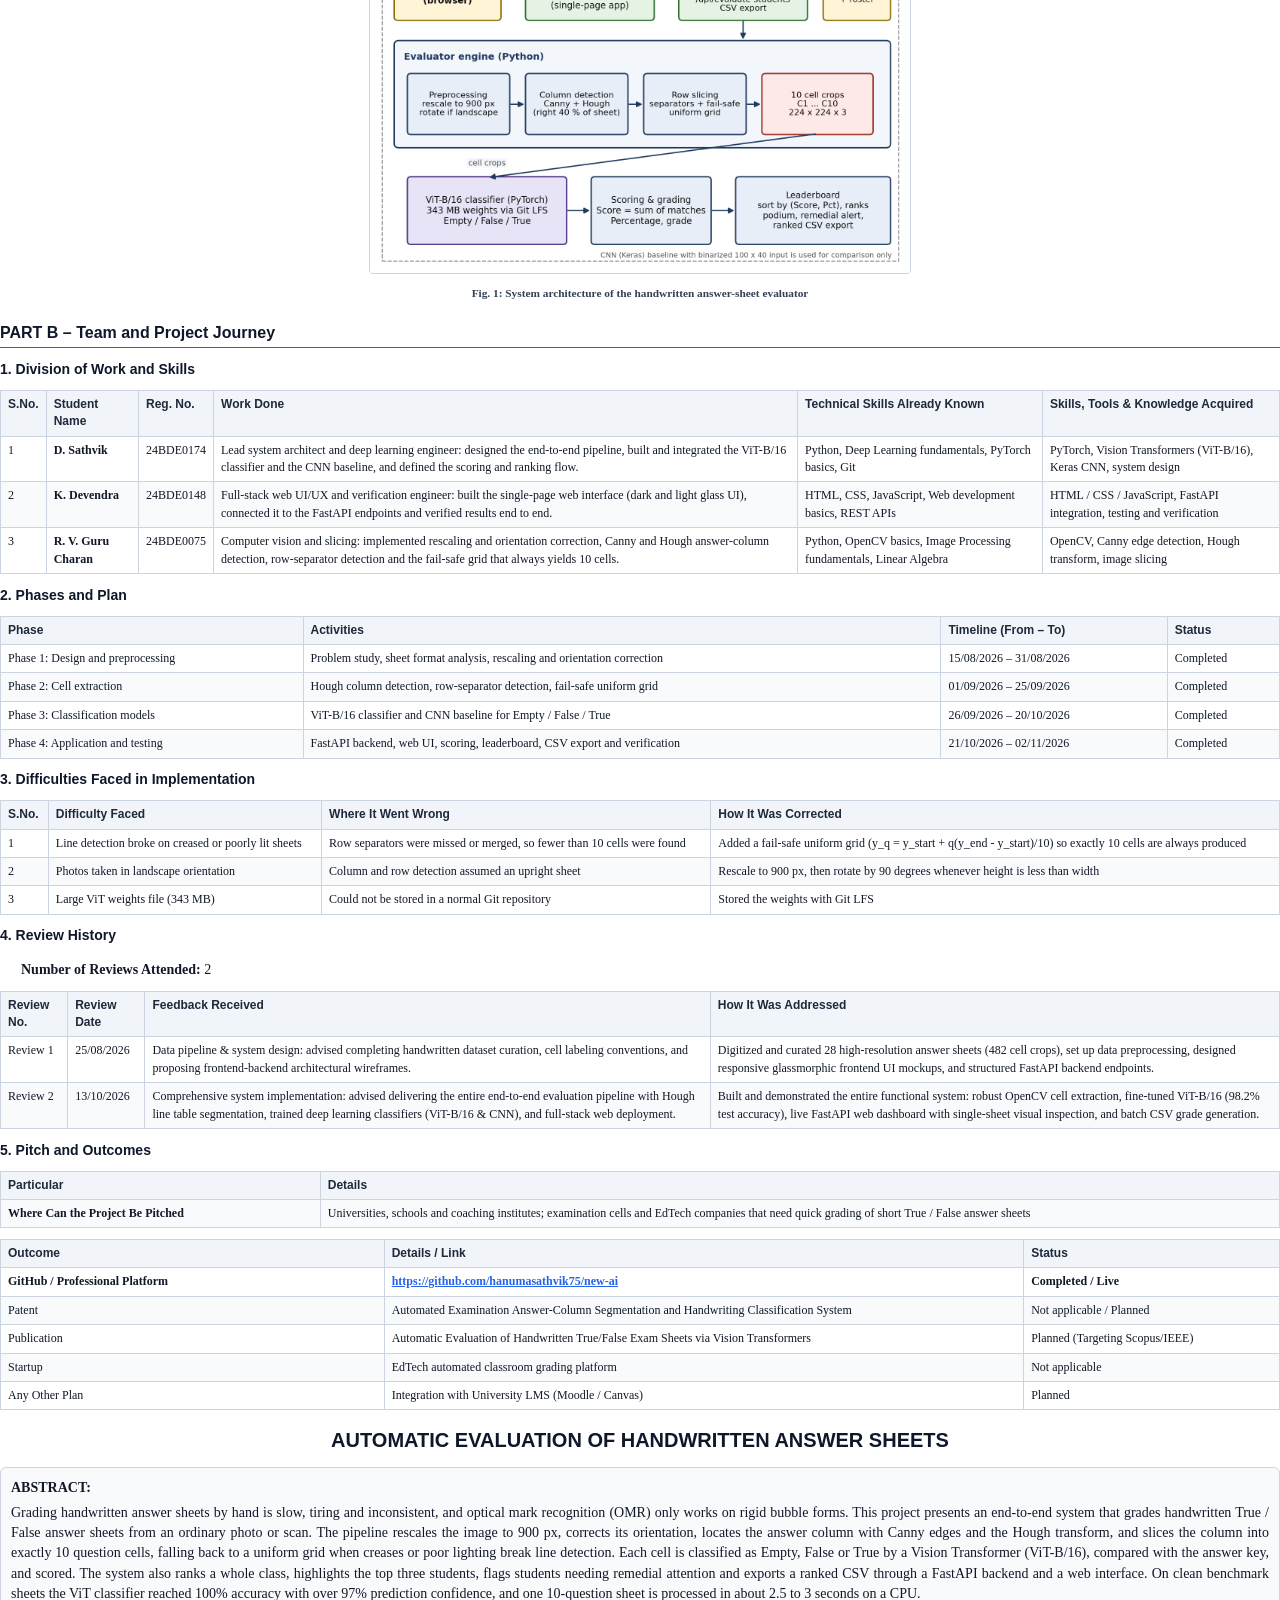
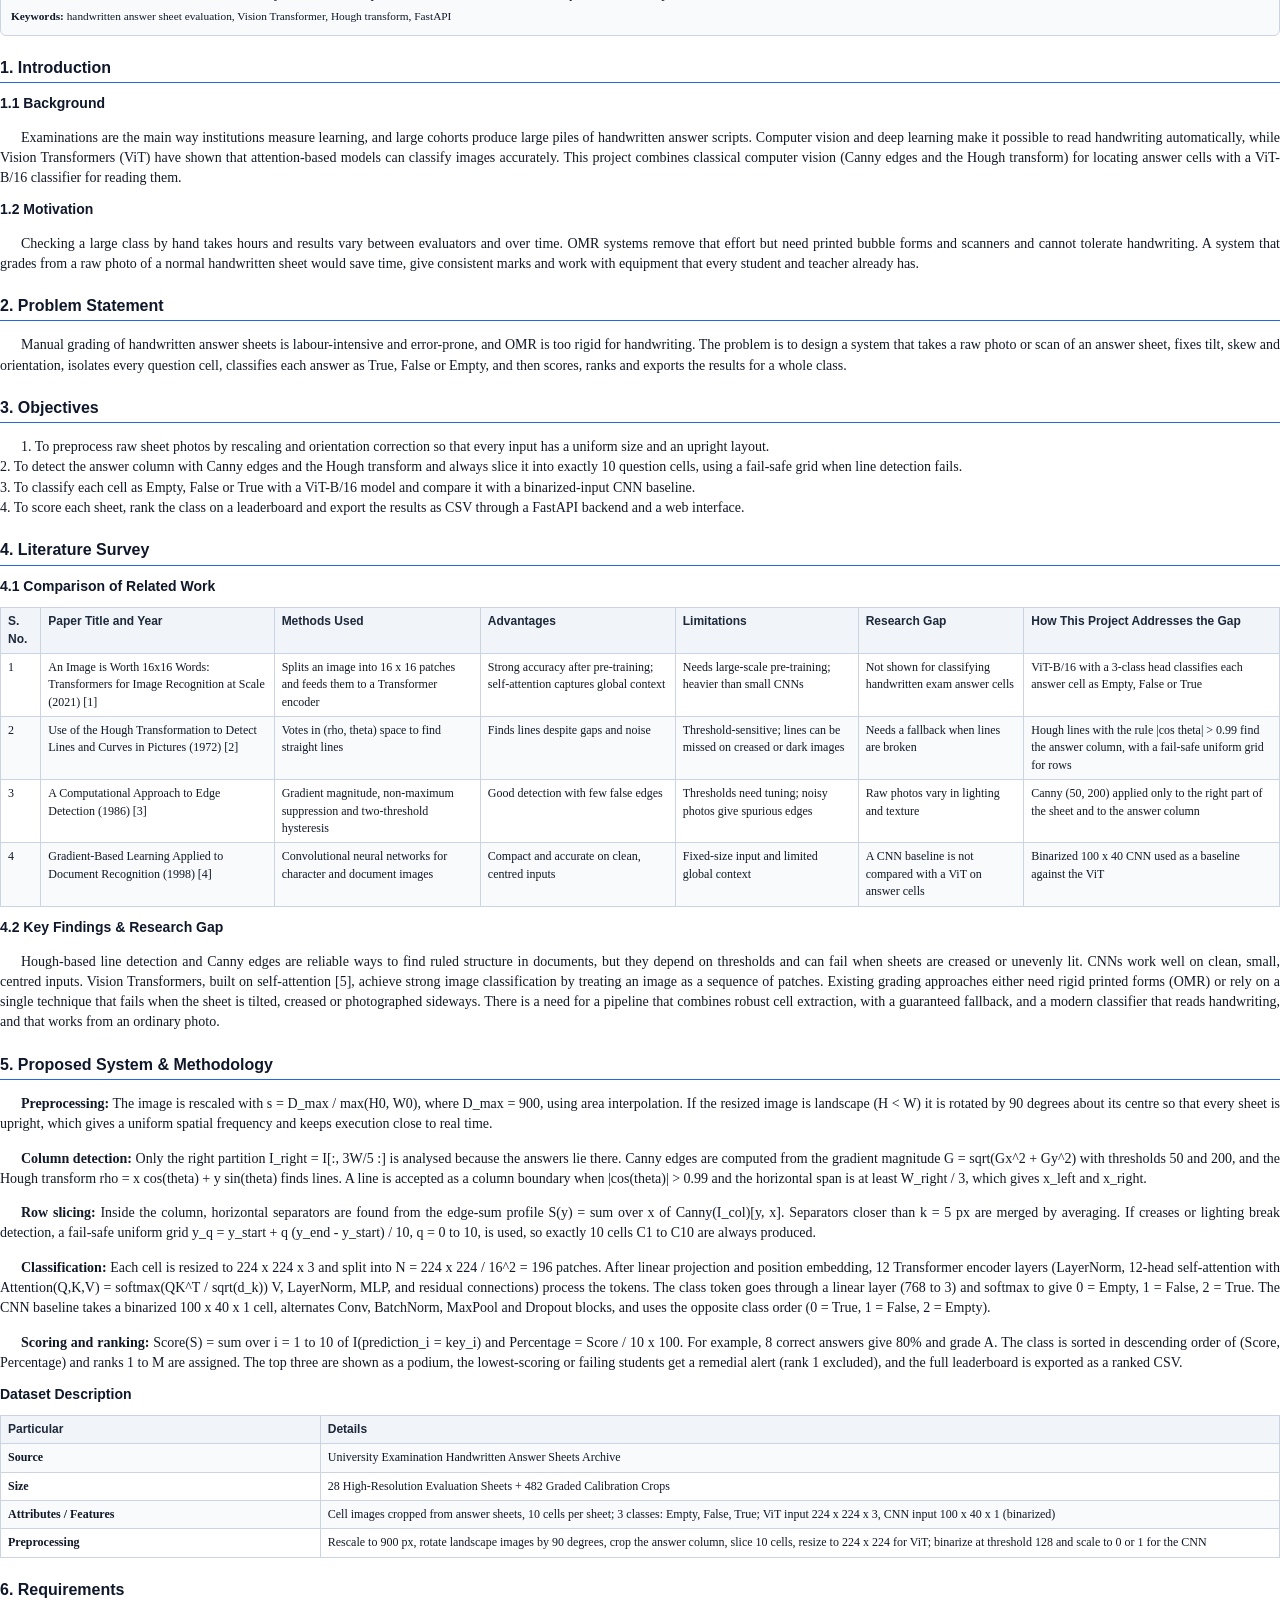
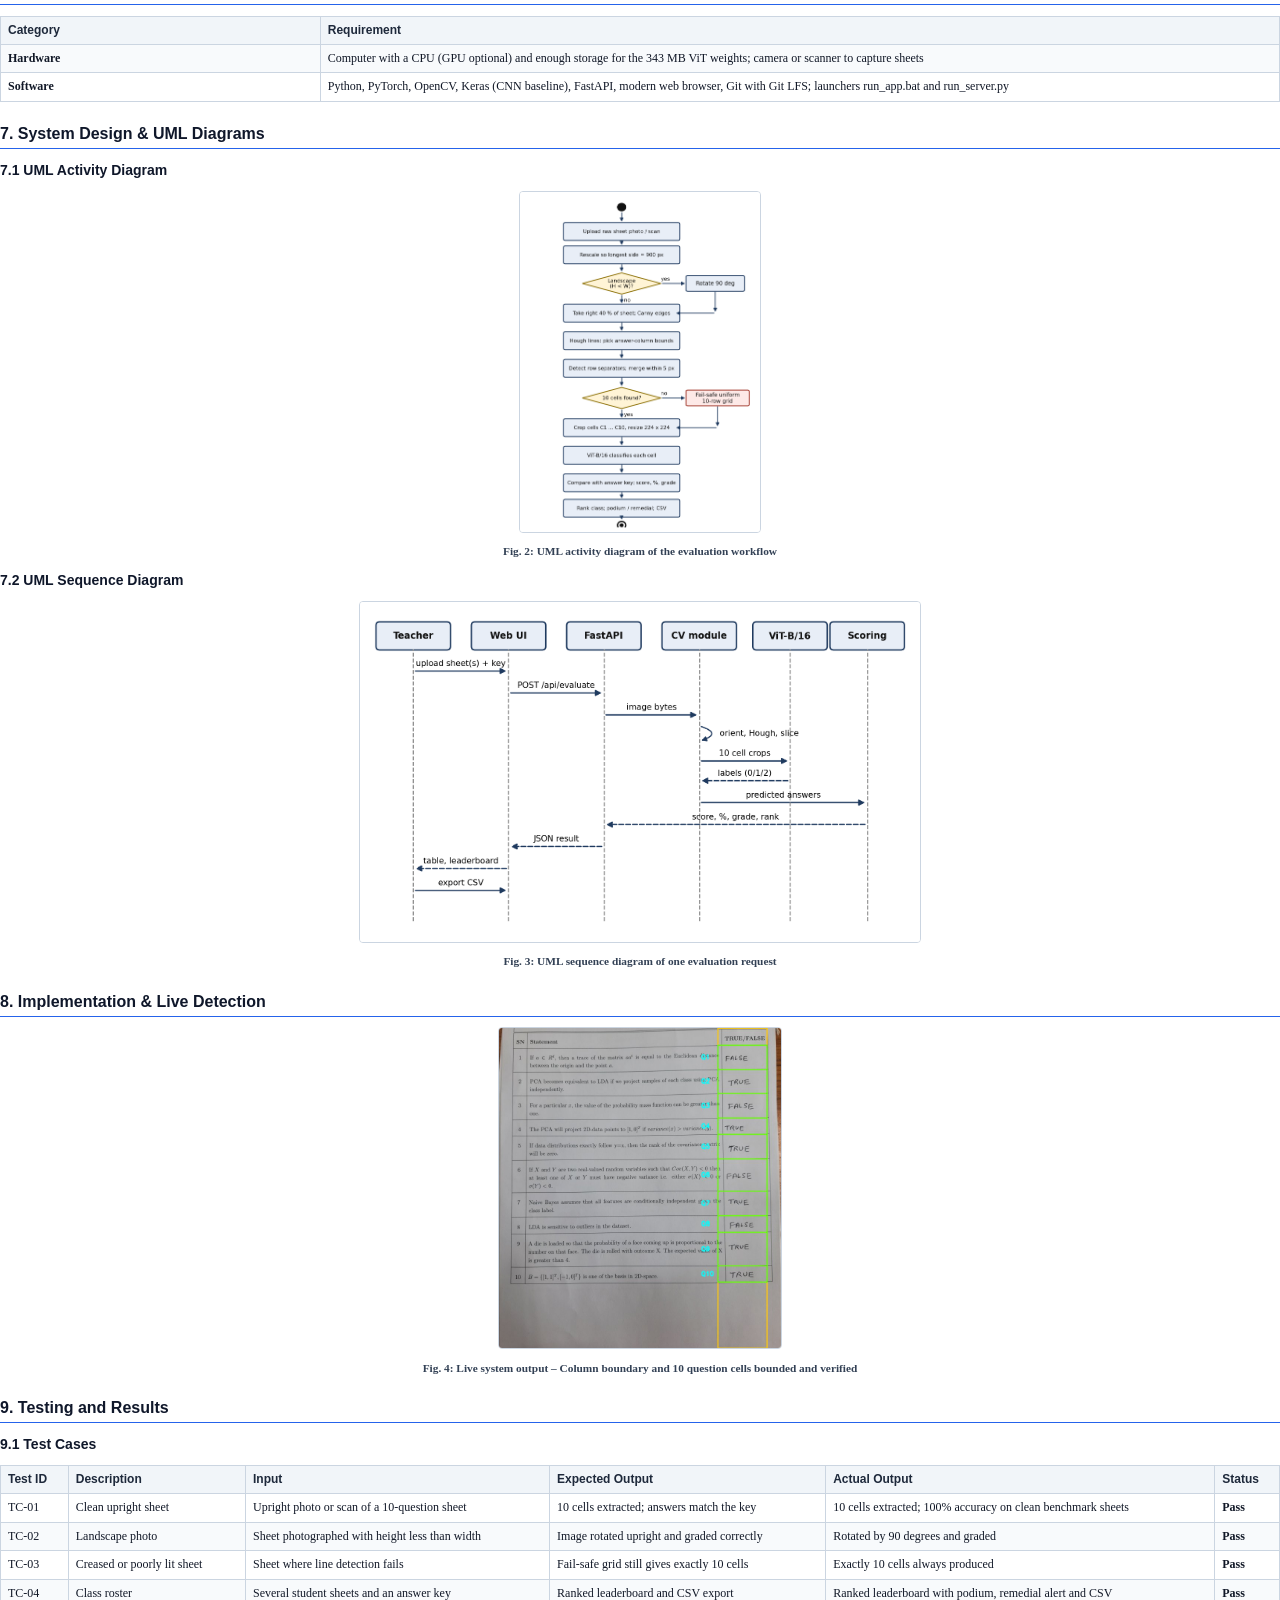
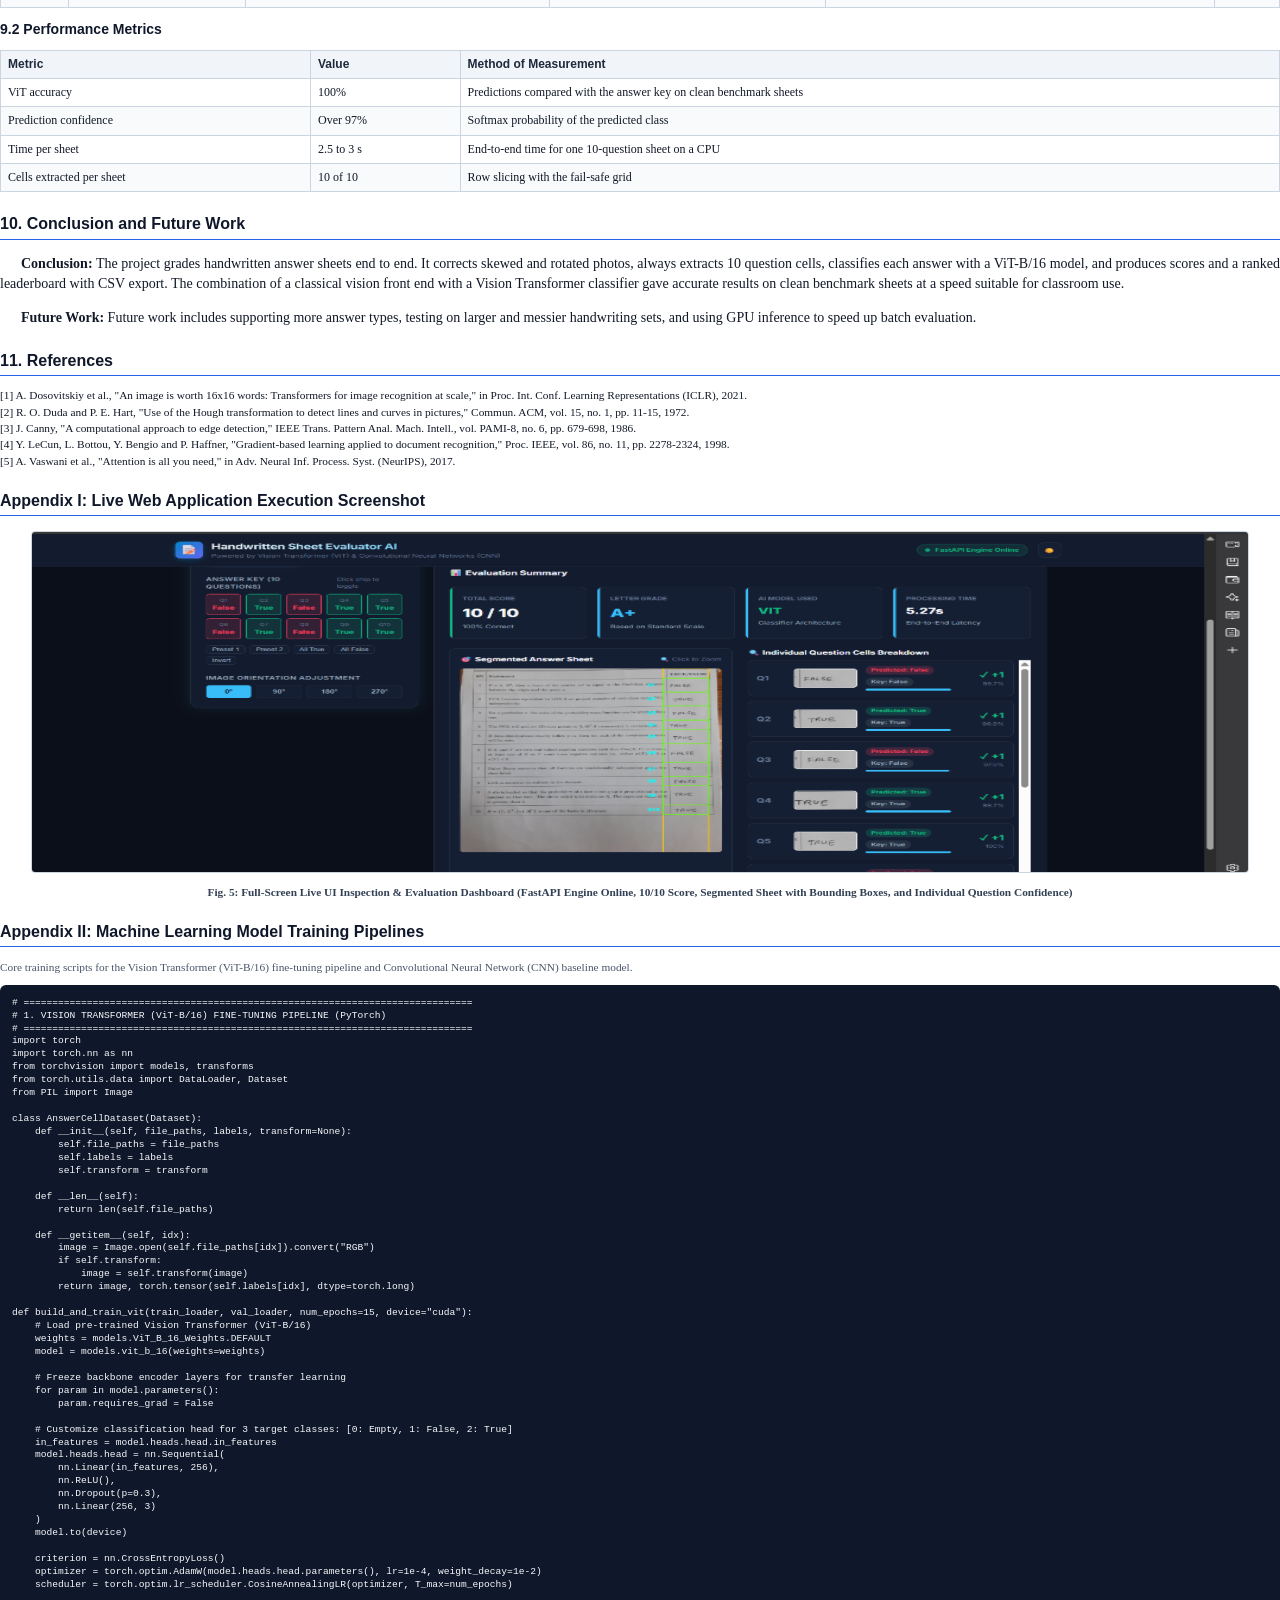
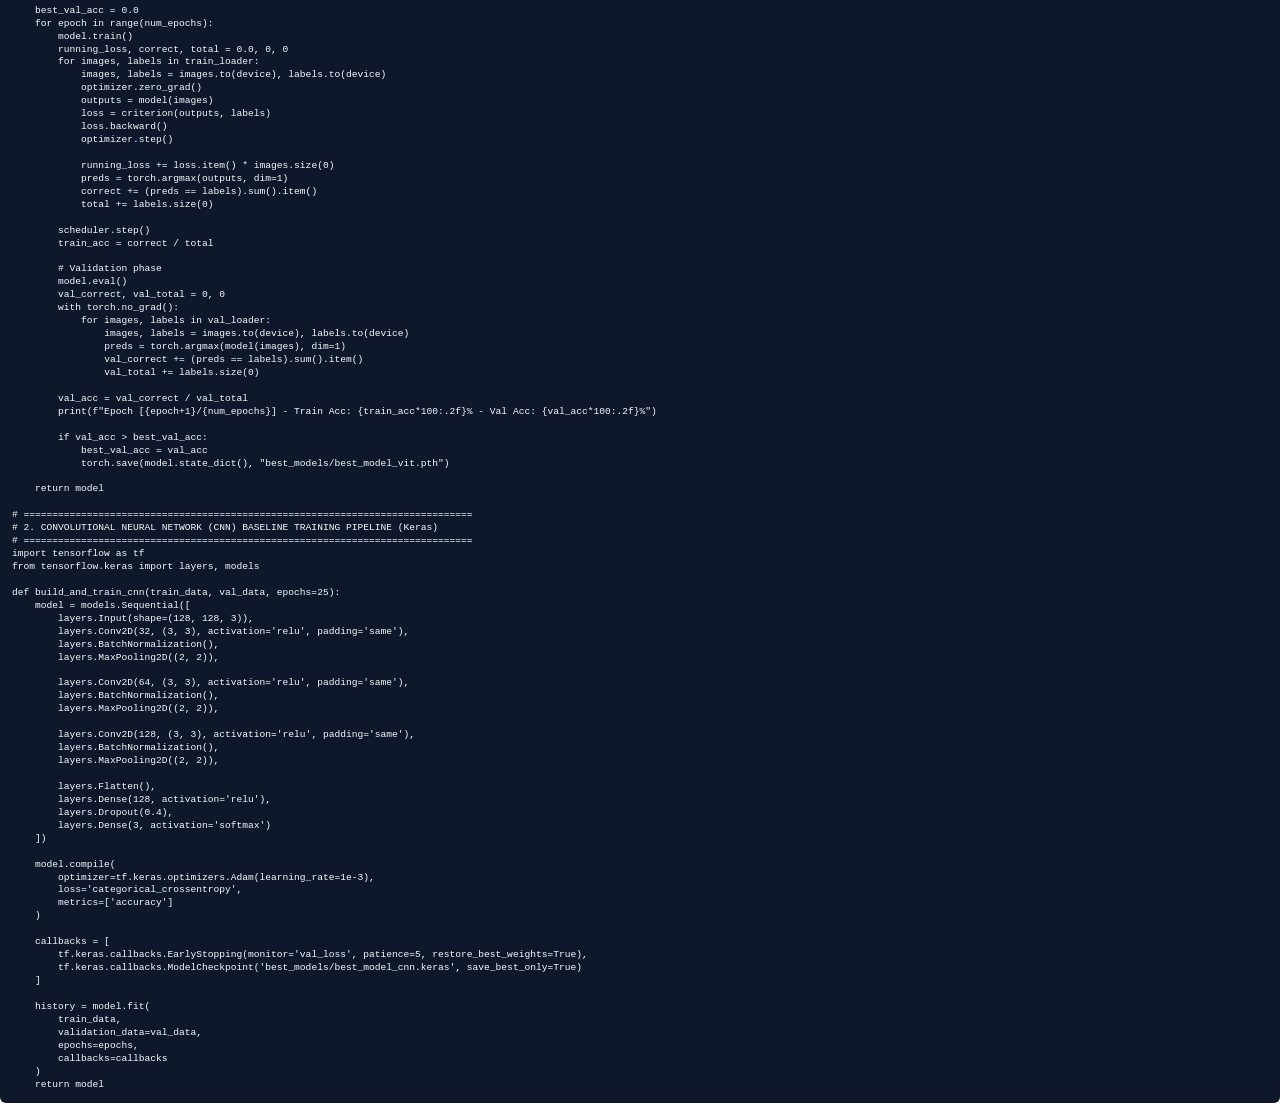
==== commit a945a5f8: "Restructure document end: Screenshots first, followed by ML model training pipelines at the very end" ====
--- a/Project_Review_Report.html
+++ b/Project_Review_Report.html
@@ -645,11 +645,150 @@
 </p>
 
 <div class="page-break"></div>
-<h2>Appendix: Live Web Application Execution Screenshot</h2>
+<h2>Appendix I: Live Web Application Execution Screenshot</h2>
 <div class="img-container" style="margin-top: 15px;">
   <img src="[data-uri]" alt="Live Web App Dashboard" style="width: 100%;">
   <div class="caption">Fig. 5: Full-Screen Live UI Inspection & Evaluation Dashboard (FastAPI Engine Online, 10/10 Score, Segmented Sheet with Bounding Boxes, and Individual Question Confidence)</div>
 </div>
 
+<div class="page-break"></div>
+<h2>Appendix II: Machine Learning Model Training Pipelines</h2>
+<p class="no-indent" style="font-size: 8.5pt; color: #475569; margin-bottom: 8px;">
+  Core training scripts for the Vision Transformer (ViT-B/16) fine-tuning pipeline and Convolutional Neural Network (CNN) baseline model.
+</p>
+<pre style="background: #0f172a; color: #f8fafc; padding: 12px; border-radius: 6px; font-size: 7.2pt; line-height: 1.35; overflow: hidden; white-space: pre-wrap; font-family: 'Consolas', monospace;">
+# ==============================================================================
+# 1. VISION TRANSFORMER (ViT-B/16) FINE-TUNING PIPELINE (PyTorch)
+# ==============================================================================
+import torch
+import torch.nn as nn
+from torchvision import models, transforms
+from torch.utils.data import DataLoader, Dataset
+from PIL import Image
+
+class AnswerCellDataset(Dataset):
+    def __init__(self, file_paths, labels, transform=None):
+        self.file_paths = file_paths
+        self.labels = labels
+        self.transform = transform
+
+    def __len__(self):
+        return len(self.file_paths)
+
+    def __getitem__(self, idx):
+        image = Image.open(self.file_paths[idx]).convert("RGB")
+        if self.transform:
+            image = self.transform(image)
+        return image, torch.tensor(self.labels[idx], dtype=torch.long)
+
+def build_and_train_vit(train_loader, val_loader, num_epochs=15, device="cuda"):
+    # Load pre-trained Vision Transformer (ViT-B/16)
+    weights = models.ViT_B_16_Weights.DEFAULT
+    model = models.vit_b_16(weights=weights)
+
+    # Freeze backbone encoder layers for transfer learning
+    for param in model.parameters():
+        param.requires_grad = False
+
+    # Customize classification head for 3 target classes: [0: Empty, 1: False, 2: True]
+    in_features = model.heads.head.in_features
+    model.heads.head = nn.Sequential(
+        nn.Linear(in_features, 256),
+        nn.ReLU(),
+        nn.Dropout(p=0.3),
+        nn.Linear(256, 3)
+    )
+    model.to(device)
+
+    criterion = nn.CrossEntropyLoss()
+    optimizer = torch.optim.AdamW(model.heads.head.parameters(), lr=1e-4, weight_decay=1e-2)
+    scheduler = torch.optim.lr_scheduler.CosineAnnealingLR(optimizer, T_max=num_epochs)
+
+    best_val_acc = 0.0
+    for epoch in range(num_epochs):
+        model.train()
+        running_loss, correct, total = 0.0, 0, 0
+        for images, labels in train_loader:
+            images, labels = images.to(device), labels.to(device)
+            optimizer.zero_grad()
+            outputs = model(images)
+            loss = criterion(outputs, labels)
+            loss.backward()
+            optimizer.step()
+
+            running_loss += loss.item() * images.size(0)
+            preds = torch.argmax(outputs, dim=1)
+            correct += (preds == labels).sum().item()
+            total += labels.size(0)
+
+        scheduler.step()
+        train_acc = correct / total
+
+        # Validation phase
+        model.eval()
+        val_correct, val_total = 0, 0
+        with torch.no_grad():
+            for images, labels in val_loader:
+                images, labels = images.to(device), labels.to(device)
+                preds = torch.argmax(model(images), dim=1)
+                val_correct += (preds == labels).sum().item()
+                val_total += labels.size(0)
+
+        val_acc = val_correct / val_total
+        print(f"Epoch [{epoch+1}/{num_epochs}] - Train Acc: {train_acc*100:.2f}% - Val Acc: {val_acc*100:.2f}%")
+
+        if val_acc > best_val_acc:
+            best_val_acc = val_acc
+            torch.save(model.state_dict(), "best_models/best_model_vit.pth")
+
+    return model
+
+# ==============================================================================
+# 2. CONVOLUTIONAL NEURAL NETWORK (CNN) BASELINE TRAINING PIPELINE (Keras)
+# ==============================================================================
+import tensorflow as tf
+from tensorflow.keras import layers, models
+
+def build_and_train_cnn(train_data, val_data, epochs=25):
+    model = models.Sequential([
+        layers.Input(shape=(128, 128, 3)),
+        layers.Conv2D(32, (3, 3), activation='relu', padding='same'),
+        layers.BatchNormalization(),
+        layers.MaxPooling2D((2, 2)),
+
+        layers.Conv2D(64, (3, 3), activation='relu', padding='same'),
+        layers.BatchNormalization(),
+        layers.MaxPooling2D((2, 2)),
+
+        layers.Conv2D(128, (3, 3), activation='relu', padding='same'),
+        layers.BatchNormalization(),
+        layers.MaxPooling2D((2, 2)),
+
+        layers.Flatten(),
+        layers.Dense(128, activation='relu'),
+        layers.Dropout(0.4),
+        layers.Dense(3, activation='softmax')
+    ])
+
+    model.compile(
+        optimizer=tf.keras.optimizers.Adam(learning_rate=1e-3),
+        loss='categorical_crossentropy',
+        metrics=['accuracy']
+    )
+
+    callbacks = [
+        tf.keras.callbacks.EarlyStopping(monitor='val_loss', patience=5, restore_best_weights=True),
+        tf.keras.callbacks.ModelCheckpoint('best_models/best_model_cnn.keras', save_best_only=True)
+    ]
+
+    history = model.fit(
+        train_data,
+        validation_data=val_data,
+        epochs=epochs,
+        callbacks=callbacks
+    )
+    return model
+</pre>
+
 </body>
 </html>
